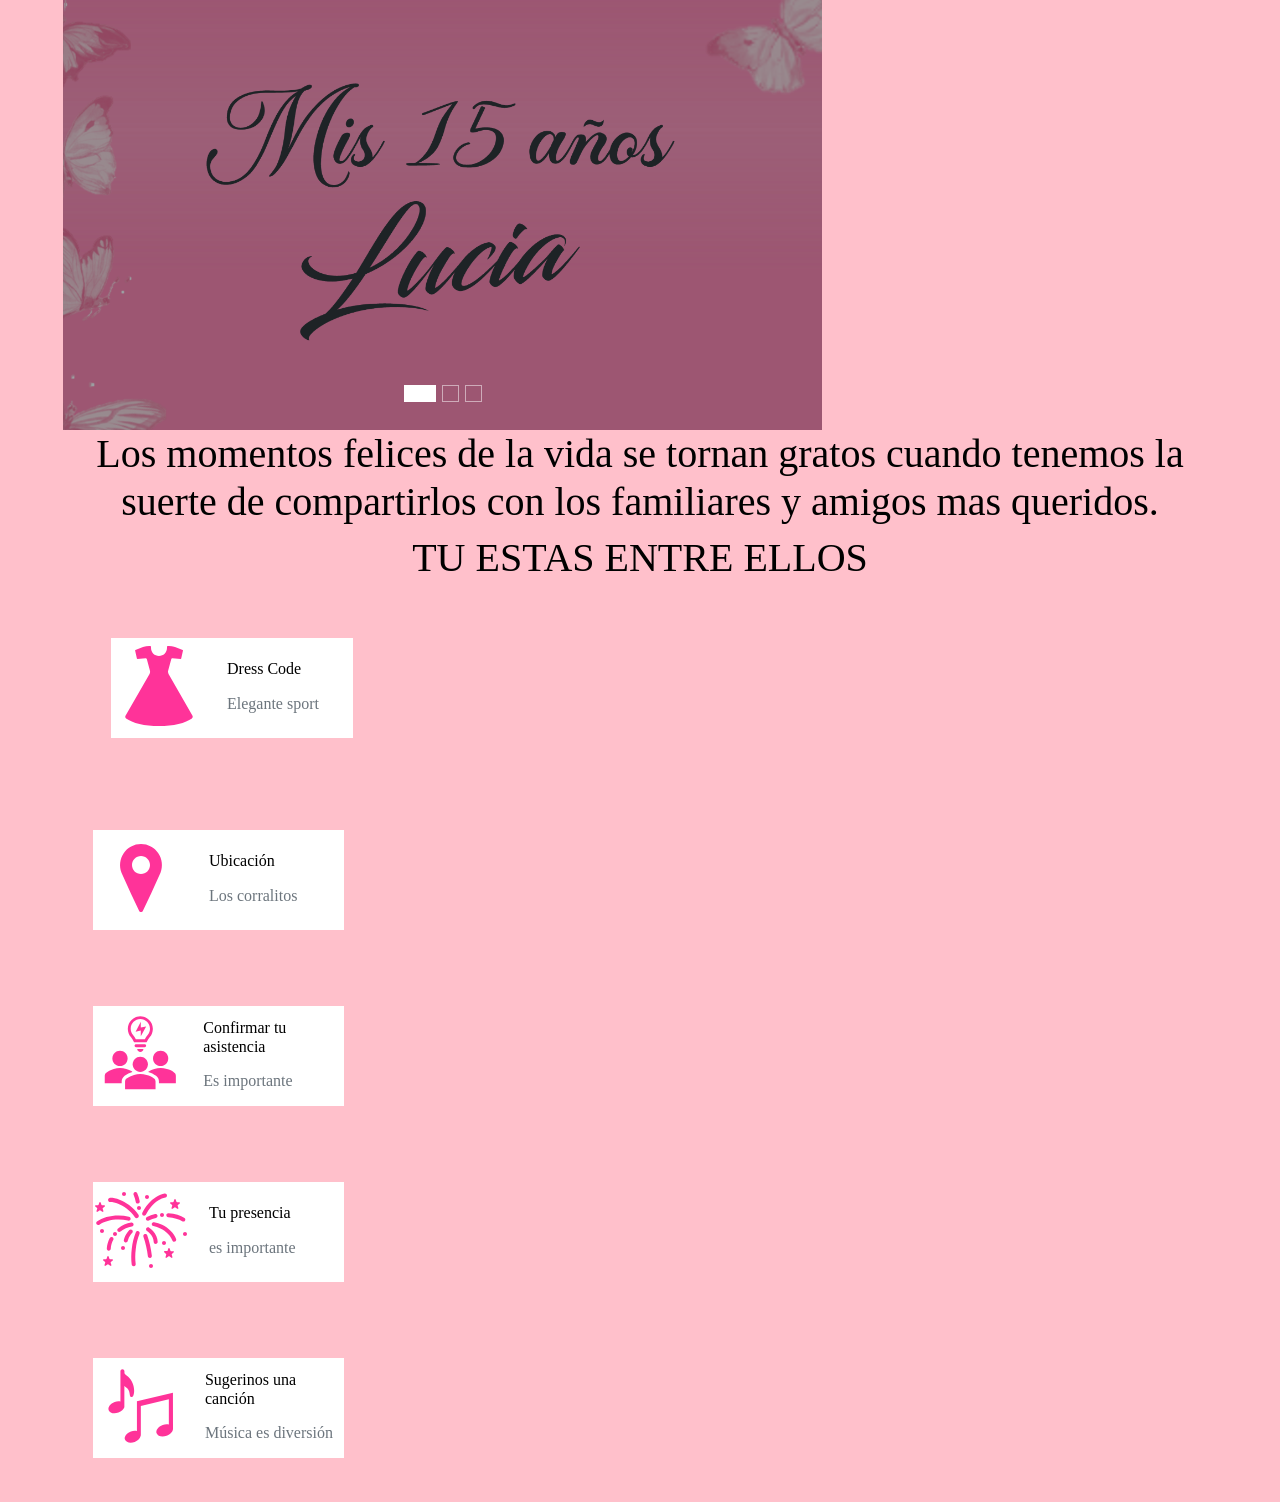
==== index.html @ b2b4eea0 "Add files via upload" ====
<!DOCTYPE html>
<html lang="es">

<head>
    <meta charset="utf-8">
    <title>MegaCaracteres-DiseñosWeb</title>
    <meta content="width=device-width, initial-scale=1.0" name="viewport">
    <meta content="Free HTML Templates" name="keywords">
    <meta content="Free HTML Templates" name="description">

    <!-- Favicon -->
    <link href="img/favicon.ico" rel="icon">

    <!-- Google Web Fonts -->
    <link rel="preconnect" href="https://fonts.gstatic.com">
    <link href="https://fonts.googleapis.com/css2?family=Roboto:wght@400;500;700&display=swap" rel="stylesheet">  

    <!-- Font Awesome -->
    <link href="https://cdnjs.cloudflare.com/ajax/libs/font-awesome/5.10.0/css/all.min.css" rel="stylesheet">

    <!-- Libraries Stylesheet -->
    <link href="lib/animate/animate.min.css" rel="stylesheet">
    <link href="lib/owlcarousel/assets/owl.carousel.min.css" rel="stylesheet">

    <!-- Customized Bootstrap Stylesheet -->
    <link href="css/style.css" rel="stylesheet">
</head>

<body>
    <!-- Carousel Start -->
    <div class="container-fluid mb-3">
        <div class="row px-xl-5">
            <div class="col-lg-8">
                <div id="header-carousel" class="carousel slide carousel-fade mb-30 mb-lg-0" data-ride="carousel">
                    <ol class="carousel-indicators">
                        <li data-target="#header-carousel" data-slide-to="0" class="active"></li>
                        <li data-target="#header-carousel" data-slide-to="1"></li>
                        <li data-target="#header-carousel" data-slide-to="2"></li>
                    </ol>
                    <div class="carousel-inner">
                        <div class="carousel-item position-relative active" style="height: 430px;">
                            <img class="position-absolute w-100 h-100" src="img/carrussel1.png" style="object-fit: cover;">
                            <div class="carousel-caption d-flex flex-column align-items-center justify-content-center">
                                <div class="p-3" style="max-width: 700px;">
                                </div>
                            </div>
                        </div>
                        <div class="carousel-item position-relative" style="height: 430px;">
                            <img class="position-absolute w-100 h-100" src="img/carrussel1.png" style="object-fit: cover;">
                            <div class="carousel-caption d-flex flex-column align-items-center justify-content-center">
                                <div class="p-3" style="max-width: 700px;">
                                    <h1 class="display-4 text-white mb-3 animate__animated animate__fadeInDown">19 | 04 | 2025</h1>
                                    <p class="mx-md-5 px-5 animate__animated animate__bounceIn"></p>
                                    <!--<a class="btn btn-outline-light py-2 px-4 mt-3 animate__animated animate__fadeInUp" href="#"></a>-->
                                </div>
                            </div>
                        </div>
                        <div class="carousel-item position-relative" style="height: 430px;">
                            <img class="position-absolute w-100 h-100" src="img/carrussel1.png" style="object-fit: cover;">
                            <div class="carousel-caption d-flex flex-column align-items-center justify-content-center">
                                <div class="p-3" style="max-width: 700px;">
                                    <h1 class="display-4 text-white mb-3 animate__animated animate__fadeInDown">21:30 hrs.</h1>
                                    <h1 class="display-4 text-white mb-3 animate__animated animate__fadeInDown">GASTÓN EVENTOS</h1>
                                    <p class="mx-md-5 px-5 animate__animated animate__bounceIn">Los Corralitos - Guaymallén</p>
                                    <!--<a class="btn btn-outline-light py-2 px-4 mt-3 animate__animated animate__fadeInUp" href="#"></a>-->
                                </div>
                            </div>
                        </div>
                    </div>
                </div>
            </div>
    <!-- Carousel End -->
    <div class="content">
        <h5>Los momentos felices de la vida se tornan gratos 
            cuando tenemos la suerte de compartirlos con los 
            familiares y amigos mas queridos. </h5>
            <h5> TU ESTAS ENTRE ELLOS</h5>
    </div>

    <!-- Categories Start -->
    <div class="container-fluid pt-5">
        <!--<h2 class="section-title position-relative text-uppercase mx-xl-5 mb-4"><span class="bg-secondary pr-3"></span></h2>-->
        <div class="row px-xl-5 pb-3">
            <div class="col-lg-3 col-md-4 col-sm-6 pb-1">
                <a class="text-decoration-none" href="detail.html">
                    <div class="cat-item d-flex align-items-center mb-4">
                        <div class="overflow-hidden" style="width: 100px; height: 100px;">
                             <img class="img-fluid" src="img/vestido.svg" alt="">
                        </div>
                        <div class="flex-fill pl-3">
                            <h6>Dress Code</h6>
                            <small class="text-body">Elegante sport</small>
                        </div>
                    </div>
                </a>
            </div>
    </div>  
    
    <div class="container-fluid pt-5">
            <div class="col-lg-3 col-md-4 col-sm-6 pb-1">
                <a class="text-decoration-none" href="https://maps.app.goo.gl/2K8orcSZkBLcHFeT6">
                    <div class="cat-item img-zoom d-flex align-items-center mb-4">
                        <div class="overflow-hidden" style="width: 100px; height: 100px;">
                            <img class="img-fluid" src="img/ubicacion.svg" alt="">
                        </div>
                        <div class="flex-fill pl-3">
                            <h6>Ubicación</h6>
                            <small class="text-body">Los corralitos</small>
                        </div>
                    </div>
                </a>
            </div>
    </div>
    <div class="container-fluid pt-5">
            <div class="col-lg-3 col-md-4 col-sm-6 pb-1">
                <a class="text-decoration-none" href="contact.html">
                    <div class="cat-item img-zoom d-flex align-items-center mb-4">
                        <div class="overflow-hidden" style="width: 100px; height: 100px;">
                            <img class="img-fluid" src="img/confirmar.svg" alt="">
                        </div>
                        <div class="flex-fill pl-3">
                            <h6>Confirmar tu asistencia</h6>
                            <small class="text-body">Es importante</small>
                        </div>
                    </div>
                </a>
            </div>
     </div>
    <div class="container-fluid pt-5">
            <div class="col-lg-3 col-md-4 col-sm-6 pb-1">
                <a class="text-decoration-none" href="checkout.html">
                    <div class="cat-item img-zoom d-flex align-items-center mb-4">
                        <div class="overflow-hidden" style="width: 100px; height: 100px;">
                            <img class="img-fluid" src="img/presencia.svg" alt="">
                        </div>
                        <div class="flex-fill pl-3">
                            <h6>Tu presencia</h6>
                            <small class="text-body">es importante</small>
                        </div>
                    </div>
                </a>
            </div>
    </div>
    <div class="container-fluid pt-5">
        <div class="col-lg-3 col-md-4 col-sm-6 pb-1">
            <a class="text-decoration-none" href="detalle.html">
                <div class="cat-item img-zoom d-flex align-items-center mb-4">
                    <div class="overflow-hidden" style="width: 100px; height: 100px;">
                        <img class="img-fluid" src="img/musica.svg" alt="">
                    </div>
                    <div class="flex-fill pl-3">
                        <h6>Sugerinos una canción</h6>
                        <small class="text-body">Música es diversión</small>
                    </div>
                </div>
            </a>
        </div>
</div>
    <!-- Categories End -->

    <!-- Back to Top -->



    <!-- JavaScript Libraries -->
    <script src="https://code.jquery.com/jquery-3.4.1.min.js"></script>
    <script src="https://stackpath.bootstrapcdn.com/bootstrap/4.4.1/js/bootstrap.bundle.min.js"></script>
    <script src="lib/easing/easing.min.js"></script>
    <script src="lib/owlcarousel/owl.carousel.min.js"></script>

    <!-- Contact Javascript File -->
    <script src="mail/jqBootstrapValidation.min.js"></script>
    <script src="mail/contact.js"></script>

    <!-- Template Javascript -->
    <script src="js/main.js"></script>
</body>

</html>
---- css/style.css ----
/******* Bootstrap Theming ********/
/*!
 * Bootstrap v4.5.3 (https://getbootstrap.com/)
 * Copyright 2011-2020 The Bootstrap Authors
 * Copyright 2011-2020 Twitter, Inc.
 * Licensed under MIT (https://github.com/twbs/bootstrap/blob/main/LICENSE)
 */
:root {
  --blue: #007bff;
  --indigo: #6610f2;
  --purple: #6f42c1;
  --pink: #e83e8c;
  --red: #dc3545;
  --orange: #fd7e14;
  --yellow: #ffc107;
  --green: #28a745;
  --teal: #20c997;
  --cyan: #17a2b8;
  --white: #fff;
  --gray: #6c757d;
  --gray-dark: #343a40;
  --primary: #FFD333;
  --secondary: #F5F5F5;
  --success: #28a745;
  --info: #17a2b8;
  --warning: #ffc107;
  --danger: #dc3545;
  --light: #FFFFFF;
  --dark: #3D464D;
  --breakpoint-xs: 0;
  --breakpoint-sm: 576px;
  --breakpoint-md: 768px;
  --breakpoint-lg: 992px;
  --breakpoint-xl: 1200px;
  --font-family-sans-serif: "Roboto", sans-serif;
  --font-family-monospace: SFMono-Regular, Menlo, Monaco, Consolas, "Liberation Mono", "Courier New", monospace;
}

*,
*::before,
*::after {
  box-sizing: border-box;
}

html {
  font-family: sans-serif;
  line-height: 1.15;
  -webkit-text-size-adjust: 100%;
  -webkit-tap-highlight-color: rgba(0, 0, 0, 0);
}

article, aside, figcaption, figure, footer, header, hgroup, main, nav, section {
  display: block;
}

.content h5{font-family:"Freestyle Script"; font-size:40px; color:black; text-align:center;}

body {
  margin: 0;
  font-family: "Lucida";
  font-size: 20px;
  font-weight: 400;
  line-height: 1.5;
  color: pink;
  text-align: left;
  background-color: pink;
}

[tabindex="-1"]:focus:not(:focus-visible) {
  outline: 0 !important;
}

hr {
  box-sizing: content-box;
  height: 0;
  overflow: visible;
}

h1, h2, h3, h4, h5, h6 {
  margin-top: 0;
  margin-bottom: 0.5rem;
}

p {
  margin-top: 0;
  margin-bottom: 1rem;
}

abbr[title],
abbr[data-original-title] {
  text-decoration: underline;
  text-decoration: underline dotted;
  cursor: help;
  border-bottom: 0;
  text-decoration-skip-ink: none;
}

address {
  margin-bottom: 1rem;
  font-style: normal;
  line-height: inherit;
}

ol,
ul,
dl {
  margin-top: 0;
  margin-bottom: 1rem;
}

ol ol,
ul ul,
ol ul,
ul ol {
  margin-bottom: 0;
}

dt {
  font-weight: 700;
}

dd {
  margin-bottom: .5rem;
  margin-left: 0;
}

blockquote {
  margin: 0 0 1rem;
}

b,
strong {
  font-weight: bolder;
}

small {
  font-size: 80%;
}

sub,
sup {
  position: relative;
  font-size: 75%;
  line-height: 0;
  vertical-align: baseline;
}

sub {
  bottom: -.25em;
}

sup {
  top: -.5em;
}

a {
  color: pink;
  text-decoration: none;
  background-color: plum;
}

a:hover {
  color: pink;
  text-decoration: underline;
}

a:not([href]):not([class]) {
  color: inherit;
  text-decoration: none;
}

a:not([href]):not([class]):hover {
  color: inherit;
  text-decoration: none;
}

pre,
code,
kbd,
samp {
  font-family: SFMono-Regular, Menlo, Monaco, Consolas, "Liberation Mono", "Courier New", monospace;
  font-size: 1em;
}

pre {
  margin-top: 0;
  margin-bottom: 1rem;
  overflow: auto;
  -ms-overflow-style: scrollbar;
}

figure {
  margin: 0 0 1rem;
}

img {
  vertical-align: middle;
  border-style: none;
}

svg {
  overflow: hidden;
  vertical-align: middle;
}

table {
  border-collapse: collapse;
}

caption {
  padding-top: 0.75rem;
  padding-bottom: 0.75rem;
  color: black;
  text-align: left;
  caption-side: bottom;
}

th {
  text-align: inherit;
  text-align: -webkit-match-parent;
}

label {
  display: inline-block;
  margin-bottom: 0.5rem;
}

button {
  border-radius: 0;
}

button:focus {
  outline: 1px dotted;
  outline: 5px auto -webkit-focus-ring-color;
}

input,
button,
select,
optgroup,
textarea {
  margin: 0;
  font-family: inherit;
  font-size: inherit;
  line-height: inherit;
}

button,
input {
  overflow: visible;
}

button,
select {
  text-transform: none;
}

[role="button"] {
  cursor: pointer;
}

select {
  word-wrap: normal;
}

button,
[type="button"],
[type="reset"],
[type="submit"] {
  -webkit-appearance: button;
}

button:not(:disabled),
[type="button"]:not(:disabled),
[type="reset"]:not(:disabled),
[type="submit"]:not(:disabled) {
  cursor: pointer;
}

button::-moz-focus-inner,
[type="button"]::-moz-focus-inner,
[type="reset"]::-moz-focus-inner,
[type="submit"]::-moz-focus-inner {
  padding: 0;
  border-style: none;
}

input[type="radio"],
input[type="checkbox"] {
  box-sizing: border-box;
  padding: 0;
}

textarea {
  overflow: auto;
  resize: vertical;
}

fieldset {
  min-width: 0;
  padding: 0;
  margin: 0;
  border: 0;
}

legend {
  display: block;
  width: 100%;
  max-width: 100%;
  padding: 0;
  margin-bottom: .5rem;
  font-size: 1.5rem;
  line-height: inherit;
  color: inherit;
  white-space: normal;
}

@media (max-width: 1200px) {
  legend {
    font-size: calc(1.275rem + 0.3vw) ;
  }
}

progress {
  vertical-align: baseline;
}

[type="number"]::-webkit-inner-spin-button,
[type="number"]::-webkit-outer-spin-button {
  height: auto;
}

[type="search"] {
  outline-offset: -2px;
  -webkit-appearance: none;
}

[type="search"]::-webkit-search-decoration {
  -webkit-appearance: none;
}

::-webkit-file-upload-button {
  font: inherit;
  -webkit-appearance: button;
}

output {
  display: inline-block;
}

summary {
  display: list-item;
  cursor: pointer;
}

template {
  display: none;
}

[hidden] {
  display: none !important;
}

h1, h2, h3, h4, h5, h6,
.h1, .h2, .h3, .h4, .h5, .h6 {
  margin-bottom: 0.5rem;
  font-weight: 500;
  line-height: 1.2;
  color: black;
}

h1, .h1 {
  font-size: 2.5rem;
}

@media (max-width: 1200px) {
  h1, .h1 {
    font-size: calc(1.375rem + 1.5vw) ;
  }
}

h2, .h2 {
  font-size: 2rem;
}

@media (max-width: 1200px) {
  h2, .h2 {
    font-size: calc(1.325rem + 0.9vw) ;
  }
}

h3, .h3 {
  font-size: 1.75rem;
}

@media (max-width: 1200px) {
  h3, .h3 {
    font-size: calc(1.3rem + 0.6vw) ;
  }
}

h4, .h4 {
  font-size: 1.5rem;
}

@media (max-width: 1200px) {
  h4, .h4 {
    font-size: calc(1.275rem + 0.3vw) ;
  }
}

h5, .h5 {
  font-size: 1.25rem;
}

h6, .h6 {
  font-size: 1rem;
}

.lead {
  font-size: 1.25rem;
  font-weight: 300;
}

.display-1 {
  font-size: 6rem;
  font-weight: 300;
  line-height: 1.2;
}

@media (max-width: 1200px) {
  .display-1 {
    font-size: calc(1.725rem + 5.7vw) ;
  }
}

.display-2 {
  font-size: 5.5rem;
  font-weight: 300;
  line-height: 1.2;
}

@media (max-width: 1200px) {
  .display-2 {
    font-size: calc(1.675rem + 5.1vw) ;
  }
}

.display-3 {
  font-size: 4.5rem;
  font-weight: 300;
  line-height: 1.2;
}

@media (max-width: 1200px) {
  .display-3 {
    font-size: calc(1.575rem + 3.9vw) ;
  }
}

.display-4 {
  font-size: 3.5rem;
  font-weight: 300;
  line-height: 1.2;
}

@media (max-width: 1200px) {
  .display-4 {
    font-size: calc(1.475rem + 2.7vw) ;
  }
}

hr {
  margin-top: 1rem;
  margin-bottom: 1rem;
  border: 0;
  border-top: 1px solid rgba(0, 0, 0, 0.1);
}

small,
.small {
  font-size: 80%;
  font-weight: 400;
}

mark,
.mark {
  padding: 0.2em;
  background-color: pink;
}

.list-unstyled {
  padding-left: 0;
  list-style: none;
}

.list-inline {
  padding-left: 0;
  list-style: none;
}

.list-inline-item {
  display: inline-block;
}

.list-inline-item:not(:last-child) {
  margin-right: 0.5rem;
}

.initialism {
  font-size: 90%;
  text-transform: uppercase;
}

.blockquote {
  margin-bottom: 1rem;
  font-size: 1.25rem;
}

.img-fluid {
  max-width: 100%;
  height: auto;
}

.img-thumbnail {
  padding: 0.25rem;
  background-color: pink;
  border: 1px solid #dee2e6;
  max-width: 100%;
  height: auto;
}

.figure {
  display: inline-block;
}

.figure-img {
  margin-bottom: 0.5rem;
  line-height: 1;
}

.figure-caption {
  font-size: 90%;
  color: #6c757d;
}

code {
  font-size: 87.5%;
  color: #e83e8c;
  word-wrap: break-word;
}

a > code {
  color: inherit;
}

kbd {
  padding: 0.2rem 0.4rem;
  font-size: 87.5%;
  color: #fff;
  background-color: #212529;
}

kbd kbd {
  padding: 0;
  font-size: 100%;
  font-weight: 700;
}

pre {
  display: block;
  font-size: 87.5%;
  color: #212529;
}

pre code {
  font-size: inherit;
  color: inherit;
  word-break: normal;
}

.pre-scrollable {
  max-height: 340px;
  overflow-y: scroll;
}

.container,
.container-fluid,
.container-sm,
.container-md,
.container-lg,
.container-xl {
  width: 100%;
  padding-right: 15px;
  padding-left: 15px;
  margin-right: auto;
  margin-left: auto;
}

@media (min-width: 576px) {
  .container, .container-sm {
    max-width: 540px;
  }
}

@media (min-width: 768px) {
  .container, .container-sm, .container-md {
    max-width: 720px;
  }
}

@media (min-width: 992px) {
  .container, .container-sm, .container-md, .container-lg {
    max-width: 960px;
  }
}

@media (min-width: 1200px) {
  .container, .container-sm, .container-md, .container-lg, .container-xl {
    max-width: 1140px;
  }
}

.row {
  display: flex;
  flex-wrap: wrap;
  margin-right: -15px;
  margin-left: -15px;
}

.no-gutters {
  margin-right: 0;
  margin-left: 0;
}

.no-gutters > .col,
.no-gutters > [class*="col-"] {
  padding-right: 0;
  padding-left: 0;
}

.col-1, .col-2, .col-3, .col-4, .col-5, .col-6, .col-7, .col-8, .col-9, .col-10, .col-11, .col-12, .col,
.col-auto, .col-sm-1, .col-sm-2, .col-sm-3, .col-sm-4, .col-sm-5, .col-sm-6, .col-sm-7, .col-sm-8, .col-sm-9, .col-sm-10, .col-sm-11, .col-sm-12, .col-sm,
.col-sm-auto, .col-md-1, .col-md-2, .col-md-3, .col-md-4, .col-md-5, .col-md-6, .col-md-7, .col-md-8, .col-md-9, .col-md-10, .col-md-11, .col-md-12, .col-md,
.col-md-auto, .col-lg-1, .col-lg-2, .col-lg-3, .col-lg-4, .col-lg-5, .col-lg-6, .col-lg-7, .col-lg-8, .col-lg-9, .col-lg-10, .col-lg-11, .col-lg-12, .col-lg,
.col-lg-auto, .col-xl-1, .col-xl-2, .col-xl-3, .col-xl-4, .col-xl-5, .col-xl-6, .col-xl-7, .col-xl-8, .col-xl-9, .col-xl-10, .col-xl-11, .col-xl-12, .col-xl,
.col-xl-auto {
  position: relative;
  width: 100%;
  padding-right: 15px;
  padding-left: 15px;
}

.col {
  flex-basis: 0;
  flex-grow: 1;
  max-width: 100%;
}

.row-cols-1 > * {
  flex: 0 0 100%;
  max-width: 100%;
}

.row-cols-2 > * {
  flex: 0 0 50%;
  max-width: 50%;
}

.row-cols-3 > * {
  flex: 0 0 33.33333%;
  max-width: 33.33333%;
}

.row-cols-4 > * {
  flex: 0 0 25%;
  max-width: 25%;
}

.row-cols-5 > * {
  flex: 0 0 20%;
  max-width: 20%;
}

.row-cols-6 > * {
  flex: 0 0 16.66667%;
  max-width: 16.66667%;
}

.col-auto {
  flex: 0 0 auto;
  width: auto;
  max-width: 100%;
}

.col-1 {
  flex: 0 0 8.33333%;
  max-width: 8.33333%;
}

.col-2 {
  flex: 0 0 16.66667%;
  max-width: 16.66667%;
}

.col-3 {
  flex: 0 0 25%;
  max-width: 25%;
}

.col-4 {
  flex: 0 0 33.33333%;
  max-width: 33.33333%;
}

.col-5 {
  flex: 0 0 41.66667%;
  max-width: 41.66667%;
}

.col-6 {
  flex: 0 0 50%;
  max-width: 50%;
}

.col-7 {
  flex: 0 0 58.33333%;
  max-width: 58.33333%;
}

.col-8 {
  flex: 0 0 66.66667%;
  max-width: 66.66667%;
}

.col-9 {
  flex: 0 0 75%;
  max-width: 75%;
}

.col-10 {
  flex: 0 0 83.33333%;
  max-width: 83.33333%;
}

.col-11 {
  flex: 0 0 91.66667%;
  max-width: 91.66667%;
}

.col-12 {
  flex: 0 0 100%;
  max-width: 100%;
}

.order-first {
  order: -1;
}

.order-last {
  order: 13;
}

.order-0 {
  order: 0;
}

.order-1 {
  order: 1;
}

.order-2 {
  order: 2;
}

.order-3 {
  order: 3;
}

.order-4 {
  order: 4;
}

.order-5 {
  order: 5;
}

.order-6 {
  order: 6;
}

.order-7 {
  order: 7;
}

.order-8 {
  order: 8;
}

.order-9 {
  order: 9;
}

.order-10 {
  order: 10;
}

.order-11 {
  order: 11;
}

.order-12 {
  order: 12;
}

.offset-1 {
  margin-left: 8.33333%;
}

.offset-2 {
  margin-left: 16.66667%;
}

.offset-3 {
  margin-left: 25%;
}

.offset-4 {
  margin-left: 33.33333%;
}

.offset-5 {
  margin-left: 41.66667%;
}

.offset-6 {
  margin-left: 50%;
}

.offset-7 {
  margin-left: 58.33333%;
}

.offset-8 {
  margin-left: 66.66667%;
}

.offset-9 {
  margin-left: 75%;
}

.offset-10 {
  margin-left: 83.33333%;
}

.offset-11 {
  margin-left: 91.66667%;
}

@media (min-width: 576px) {
  .col-sm {
    flex-basis: 0;
    flex-grow: 1;
    max-width: 100%;
  }
  .row-cols-sm-1 > * {
    flex: 0 0 100%;
    max-width: 100%;
  }
  .row-cols-sm-2 > * {
    flex: 0 0 50%;
    max-width: 50%;
  }
  .row-cols-sm-3 > * {
    flex: 0 0 33.33333%;
    max-width: 33.33333%;
  }
  .row-cols-sm-4 > * {
    flex: 0 0 25%;
    max-width: 25%;
  }
  .row-cols-sm-5 > * {
    flex: 0 0 20%;
    max-width: 20%;
  }
  .row-cols-sm-6 > * {
    flex: 0 0 16.66667%;
    max-width: 16.66667%;
  }
  .col-sm-auto {
    flex: 0 0 auto;
    width: auto;
    max-width: 100%;
  }
  .col-sm-1 {
    flex: 0 0 8.33333%;
    max-width: 8.33333%;
  }
  .col-sm-2 {
    flex: 0 0 16.66667%;
    max-width: 16.66667%;
  }
  .col-sm-3 {
    flex: 0 0 25%;
    max-width: 25%;
  }
  .col-sm-4 {
    flex: 0 0 33.33333%;
    max-width: 33.33333%;
  }
  .col-sm-5 {
    flex: 0 0 41.66667%;
    max-width: 41.66667%;
  }
  .col-sm-6 {
    flex: 0 0 50%;
    max-width: 50%;
  }
  .col-sm-7 {
    flex: 0 0 58.33333%;
    max-width: 58.33333%;
  }
  .col-sm-8 {
    flex: 0 0 66.66667%;
    max-width: 66.66667%;
  }
  .col-sm-9 {
    flex: 0 0 75%;
    max-width: 75%;
  }
  .col-sm-10 {
    flex: 0 0 83.33333%;
    max-width: 83.33333%;
  }
  .col-sm-11 {
    flex: 0 0 91.66667%;
    max-width: 91.66667%;
  }
  .col-sm-12 {
    flex: 0 0 100%;
    max-width: 100%;
  }
  .order-sm-first {
    order: -1;
  }
  .order-sm-last {
    order: 13;
  }
  .order-sm-0 {
    order: 0;
  }
  .order-sm-1 {
    order: 1;
  }
  .order-sm-2 {
    order: 2;
  }
  .order-sm-3 {
    order: 3;
  }
  .order-sm-4 {
    order: 4;
  }
  .order-sm-5 {
    order: 5;
  }
  .order-sm-6 {
    order: 6;
  }
  .order-sm-7 {
    order: 7;
  }
  .order-sm-8 {
    order: 8;
  }
  .order-sm-9 {
    order: 9;
  }
  .order-sm-10 {
    order: 10;
  }
  .order-sm-11 {
    order: 11;
  }
  .order-sm-12 {
    order: 12;
  }
  .offset-sm-0 {
    margin-left: 0;
  }
  .offset-sm-1 {
    margin-left: 8.33333%;
  }
  .offset-sm-2 {
    margin-left: 16.66667%;
  }
  .offset-sm-3 {
    margin-left: 25%;
  }
  .offset-sm-4 {
    margin-left: 33.33333%;
  }
  .offset-sm-5 {
    margin-left: 41.66667%;
  }
  .offset-sm-6 {
    margin-left: 50%;
  }
  .offset-sm-7 {
    margin-left: 58.33333%;
  }
  .offset-sm-8 {
    margin-left: 66.66667%;
  }
  .offset-sm-9 {
    margin-left: 75%;
  }
  .offset-sm-10 {
    margin-left: 83.33333%;
  }
  .offset-sm-11 {
    margin-left: 91.66667%;
  }
}

@media (min-width: 768px) {
  .col-md {
    flex-basis: 0;
    flex-grow: 1;
    max-width: 100%;
  }
  .row-cols-md-1 > * {
    flex: 0 0 100%;
    max-width: 100%;
  }
  .row-cols-md-2 > * {
    flex: 0 0 50%;
    max-width: 50%;
  }
  .row-cols-md-3 > * {
    flex: 0 0 33.33333%;
    max-width: 33.33333%;
  }
  .row-cols-md-4 > * {
    flex: 0 0 25%;
    max-width: 25%;
  }
  .row-cols-md-5 > * {
    flex: 0 0 20%;
    max-width: 20%;
  }
  .row-cols-md-6 > * {
    flex: 0 0 16.66667%;
    max-width: 16.66667%;
  }
  .col-md-auto {
    flex: 0 0 auto;
    width: auto;
    max-width: 100%;
  }
  .col-md-1 {
    flex: 0 0 8.33333%;
    max-width: 8.33333%;
  }
  .col-md-2 {
    flex: 0 0 16.66667%;
    max-width: 16.66667%;
  }
  .col-md-3 {
    flex: 0 0 25%;
    max-width: 25%;
  }
  .col-md-4 {
    flex: 0 0 33.33333%;
    max-width: 33.33333%;
  }
  .col-md-5 {
    flex: 0 0 41.66667%;
    max-width: 41.66667%;
  }
  .col-md-6 {
    flex: 0 0 50%;
    max-width: 50%;
  }
  .col-md-7 {
    flex: 0 0 58.33333%;
    max-width: 58.33333%;
  }
  .col-md-8 {
    flex: 0 0 66.66667%;
    max-width: 66.66667%;
  }
  .col-md-9 {
    flex: 0 0 75%;
    max-width: 75%;
  }
  .col-md-10 {
    flex: 0 0 83.33333%;
    max-width: 83.33333%;
  }
  .col-md-11 {
    flex: 0 0 91.66667%;
    max-width: 91.66667%;
  }
  .col-md-12 {
    flex: 0 0 100%;
    max-width: 100%;
  }
  .order-md-first {
    order: -1;
  }
  .order-md-last {
    order: 13;
  }
  .order-md-0 {
    order: 0;
  }
  .order-md-1 {
    order: 1;
  }
  .order-md-2 {
    order: 2;
  }
  .order-md-3 {
    order: 3;
  }
  .order-md-4 {
    order: 4;
  }
  .order-md-5 {
    order: 5;
  }
  .order-md-6 {
    order: 6;
  }
  .order-md-7 {
    order: 7;
  }
  .order-md-8 {
    order: 8;
  }
  .order-md-9 {
    order: 9;
  }
  .order-md-10 {
    order: 10;
  }
  .order-md-11 {
    order: 11;
  }
  .order-md-12 {
    order: 12;
  }
  .offset-md-0 {
    margin-left: 0;
  }
  .offset-md-1 {
    margin-left: 8.33333%;
  }
  .offset-md-2 {
    margin-left: 16.66667%;
  }
  .offset-md-3 {
    margin-left: 25%;
  }
  .offset-md-4 {
    margin-left: 33.33333%;
  }
  .offset-md-5 {
    margin-left: 41.66667%;
  }
  .offset-md-6 {
    margin-left: 50%;
  }
  .offset-md-7 {
    margin-left: 58.33333%;
  }
  .offset-md-8 {
    margin-left: 66.66667%;
  }
  .offset-md-9 {
    margin-left: 75%;
  }
  .offset-md-10 {
    margin-left: 83.33333%;
  }
  .offset-md-11 {
    margin-left: 91.66667%;
  }
}

@media (min-width: 992px) {
  .col-lg {
    flex-basis: 0;
    flex-grow: 1;
    max-width: 100%;
  }
  .row-cols-lg-1 > * {
    flex: 0 0 100%;
    max-width: 100%;
  }
  .row-cols-lg-2 > * {
    flex: 0 0 50%;
    max-width: 50%;
  }
  .row-cols-lg-3 > * {
    flex: 0 0 33.33333%;
    max-width: 33.33333%;
  }
  .row-cols-lg-4 > * {
    flex: 0 0 25%;
    max-width: 25%;
  }
  .row-cols-lg-5 > * {
    flex: 0 0 20%;
    max-width: 20%;
  }
  .row-cols-lg-6 > * {
    flex: 0 0 16.66667%;
    max-width: 16.66667%;
  }
  .col-lg-auto {
    flex: 0 0 auto;
    width: auto;
    max-width: 100%;
  }
  .col-lg-1 {
    flex: 0 0 8.33333%;
    max-width: 8.33333%;
  }
  .col-lg-2 {
    flex: 0 0 16.66667%;
    max-width: 16.66667%;
  }
  .col-lg-3 {
    flex: 0 0 25%;
    max-width: 25%;
  }
  .col-lg-4 {
    flex: 0 0 33.33333%;
    max-width: 33.33333%;
  }
  .col-lg-5 {
    flex: 0 0 41.66667%;
    max-width: 41.66667%;
  }
  .col-lg-6 {
    flex: 0 0 50%;
    max-width: 50%;
  }
  .col-lg-7 {
    flex: 0 0 58.33333%;
    max-width: 58.33333%;
  }
  .col-lg-8 {
    flex: 0 0 66.66667%;
    max-width: 66.66667%;
  }
  .col-lg-9 {
    flex: 0 0 75%;
    max-width: 75%;
  }
  .col-lg-10 {
    flex: 0 0 83.33333%;
    max-width: 83.33333%;
  }
  .col-lg-11 {
    flex: 0 0 91.66667%;
    max-width: 91.66667%;
  }
  .col-lg-12 {
    flex: 0 0 100%;
    max-width: 100%;
  }
  .order-lg-first {
    order: -1;
  }
  .order-lg-last {
    order: 13;
  }
  .order-lg-0 {
    order: 0;
  }
  .order-lg-1 {
    order: 1;
  }
  .order-lg-2 {
    order: 2;
  }
  .order-lg-3 {
    order: 3;
  }
  .order-lg-4 {
    order: 4;
  }
  .order-lg-5 {
    order: 5;
  }
  .order-lg-6 {
    order: 6;
  }
  .order-lg-7 {
    order: 7;
  }
  .order-lg-8 {
    order: 8;
  }
  .order-lg-9 {
    order: 9;
  }
  .order-lg-10 {
    order: 10;
  }
  .order-lg-11 {
    order: 11;
  }
  .order-lg-12 {
    order: 12;
  }
  .offset-lg-0 {
    margin-left: 0;
  }
  .offset-lg-1 {
    margin-left: 8.33333%;
  }
  .offset-lg-2 {
    margin-left: 16.66667%;
  }
  .offset-lg-3 {
    margin-left: 25%;
  }
  .offset-lg-4 {
    margin-left: 33.33333%;
  }
  .offset-lg-5 {
    margin-left: 41.66667%;
  }
  .offset-lg-6 {
    margin-left: 50%;
  }
  .offset-lg-7 {
    margin-left: 58.33333%;
  }
  .offset-lg-8 {
    margin-left: 66.66667%;
  }
  .offset-lg-9 {
    margin-left: 75%;
  }
  .offset-lg-10 {
    margin-left: 83.33333%;
  }
  .offset-lg-11 {
    margin-left: 91.66667%;
  }
}

@media (min-width: 1200px) {
  .col-xl {
    flex-basis: 0;
    flex-grow: 1;
    max-width: 100%;
  }
  .row-cols-xl-1 > * {
    flex: 0 0 100%;
    max-width: 100%;
  }
  .row-cols-xl-2 > * {
    flex: 0 0 50%;
    max-width: 50%;
  }
  .row-cols-xl-3 > * {
    flex: 0 0 33.33333%;
    max-width: 33.33333%;
  }
  .row-cols-xl-4 > * {
    flex: 0 0 25%;
    max-width: 25%;
  }
  .row-cols-xl-5 > * {
    flex: 0 0 20%;
    max-width: 20%;
  }
  .row-cols-xl-6 > * {
    flex: 0 0 16.66667%;
    max-width: 16.66667%;
  }
  .col-xl-auto {
    flex: 0 0 auto;
    width: auto;
    max-width: 100%;
  }
  .col-xl-1 {
    flex: 0 0 8.33333%;
    max-width: 8.33333%;
  }
  .col-xl-2 {
    flex: 0 0 16.66667%;
    max-width: 16.66667%;
  }
  .col-xl-3 {
    flex: 0 0 25%;
    max-width: 25%;
  }
  .col-xl-4 {
    flex: 0 0 33.33333%;
    max-width: 33.33333%;
  }
  .col-xl-5 {
    flex: 0 0 41.66667%;
    max-width: 41.66667%;
  }
  .col-xl-6 {
    flex: 0 0 50%;
    max-width: 50%;
  }
  .col-xl-7 {
    flex: 0 0 58.33333%;
    max-width: 58.33333%;
  }
  .col-xl-8 {
    flex: 0 0 66.66667%;
    max-width: 66.66667%;
  }
  .col-xl-9 {
    flex: 0 0 75%;
    max-width: 75%;
  }
  .col-xl-10 {
    flex: 0 0 83.33333%;
    max-width: 83.33333%;
  }
  .col-xl-11 {
    flex: 0 0 91.66667%;
    max-width: 91.66667%;
  }
  .col-xl-12 {
    flex: 0 0 100%;
    max-width: 100%;
  }
  .order-xl-first {
    order: -1;
  }
  .order-xl-last {
    order: 13;
  }
  .order-xl-0 {
    order: 0;
  }
  .order-xl-1 {
    order: 1;
  }
  .order-xl-2 {
    order: 2;
  }
  .order-xl-3 {
    order: 3;
  }
  .order-xl-4 {
    order: 4;
  }
  .order-xl-5 {
    order: 5;
  }
  .order-xl-6 {
    order: 6;
  }
  .order-xl-7 {
    order: 7;
  }
  .order-xl-8 {
    order: 8;
  }
  .order-xl-9 {
    order: 9;
  }
  .order-xl-10 {
    order: 10;
  }
  .order-xl-11 {
    order: 11;
  }
  .order-xl-12 {
    order: 12;
  }
  .offset-xl-0 {
    margin-left: 0;
  }
  .offset-xl-1 {
    margin-left: 8.33333%;
  }
  .offset-xl-2 {
    margin-left: 16.66667%;
  }
  .offset-xl-3 {
    margin-left: 25%;
  }
  .offset-xl-4 {
    margin-left: 33.33333%;
  }
  .offset-xl-5 {
    margin-left: 41.66667%;
  }
  .offset-xl-6 {
    margin-left: 50%;
  }
  .offset-xl-7 {
    margin-left: 58.33333%;
  }
  .offset-xl-8 {
    margin-left: 66.66667%;
  }
  .offset-xl-9 {
    margin-left: 75%;
  }
  .offset-xl-10 {
    margin-left: 83.33333%;
  }
  .offset-xl-11 {
    margin-left: 91.66667%;
  }
}

.table {
  width: 100%;
  margin-bottom: 1rem;
  color: #6C757D;
}

.table th,
.table td {
  padding: 0.75rem;
  vertical-align: top;
  border-top: 1px solid #dee2e6;
}

.table thead th {
  vertical-align: bottom;
  border-bottom: 2px solid #dee2e6;
}

.table tbody + tbody {
  border-top: 2px solid #dee2e6;
}

.table-sm th,
.table-sm td {
  padding: 0.3rem;
}

.table-bordered {
  border: 1px solid #dee2e6;
}

.table-bordered th,
.table-bordered td {
  border: 1px solid #dee2e6;
}

.table-bordered thead th,
.table-bordered thead td {
  border-bottom-width: 2px;
}

.table-borderless th,
.table-borderless td,
.table-borderless thead th,
.table-borderless tbody + tbody {
  border: 0;
}

.table-striped tbody tr:nth-of-type(odd) {
  background-color: rgba(0, 0, 0, 0.05);
}

.table-hover tbody tr:hover {
  color: #6C757D;
  background-color: rgba(0, 0, 0, 0.075);
}

.table-primary,
.table-primary > th,
.table-primary > td {
  background-color: #fff3c6;
}

.table-primary th,
.table-primary td,
.table-primary thead th,
.table-primary tbody + tbody {
  border-color: #ffe895;
}

.table-hover .table-primary:hover {
  background-color: #ffeead;
}

.table-hover .table-primary:hover > td,
.table-hover .table-primary:hover > th {
  background-color: #ffeead;
}

.table-secondary,
.table-secondary > th,
.table-secondary > td {
  background-color: #fcfcfc;
}

.table-secondary th,
.table-secondary td,
.table-secondary thead th,
.table-secondary tbody + tbody {
  border-color: #fafafa;
}

.table-hover .table-secondary:hover {
  background-color: #efefef;
}

.table-hover .table-secondary:hover > td,
.table-hover .table-secondary:hover > th {
  background-color: #efefef;
}

.table-success,
.table-success > th,
.table-success > td {
  background-color: #c3e6cb;
}

.table-success th,
.table-success td,
.table-success thead th,
.table-success tbody + tbody {
  border-color: #8fd19e;
}

.table-hover .table-success:hover {
  background-color: #b1dfbb;
}

.table-hover .table-success:hover > td,
.table-hover .table-success:hover > th {
  background-color: #b1dfbb;
}

.table-info,
.table-info > th,
.table-info > td {
  background-color: #bee5eb;
}

.table-info th,
.table-info td,
.table-info thead th,
.table-info tbody + tbody {
  border-color: #86cfda;
}

.table-hover .table-info:hover {
  background-color: #abdde5;
}

.table-hover .table-info:hover > td,
.table-hover .table-info:hover > th {
  background-color: #abdde5;
}

.table-warning,
.table-warning > th,
.table-warning > td {
  background-color: #ffeeba;
}

.table-warning th,
.table-warning td,
.table-warning thead th,
.table-warning tbody + tbody {
  border-color: #ffdf7e;
}

.table-hover .table-warning:hover {
  background-color: #ffe8a1;
}

.table-hover .table-warning:hover > td,
.table-hover .table-warning:hover > th {
  background-color: #ffe8a1;
}

.table-danger,
.table-danger > th,
.table-danger > td {
  background-color: #f5c6cb;
}

.table-danger th,
.table-danger td,
.table-danger thead th,
.table-danger tbody + tbody {
  border-color: #ed969e;
}

.table-hover .table-danger:hover {
  background-color: #f1b0b7;
}

.table-hover .table-danger:hover > td,
.table-hover .table-danger:hover > th {
  background-color: #f1b0b7;
}

.table-light,
.table-light > th,
.table-light > td {
  background-color: white;
}

.table-light th,
.table-light td,
.table-light thead th,
.table-light tbody + tbody {
  border-color: white;
}

.table-hover .table-light:hover {
  background-color: #f2f2f2;
}

.table-hover .table-light:hover > td,
.table-hover .table-light:hover > th {
  background-color: #f2f2f2;
}

.table-dark,
.table-dark > th,
.table-dark > td {
  background-color: #c9cbcd;
}

.table-dark th,
.table-dark td,
.table-dark thead th,
.table-dark tbody + tbody {
  border-color: #9a9fa2;
}

.table-hover .table-dark:hover {
  background-color: #bcbec1;
}

.table-hover .table-dark:hover > td,
.table-hover .table-dark:hover > th {
  background-color: #bcbec1;
}

.table-active,
.table-active > th,
.table-active > td {
  background-color: rgba(0, 0, 0, 0.075);
}

.table-hover .table-active:hover {
  background-color: rgba(0, 0, 0, 0.075);
}

.table-hover .table-active:hover > td,
.table-hover .table-active:hover > th {
  background-color: rgba(0, 0, 0, 0.075);
}

.table .thead-dark th {
  color: #fff;
  background-color: #343a40;
  border-color: #454d55;
}

.table .thead-light th {
  color: #495057;
  background-color: #e9ecef;
  border-color: #dee2e6;
}

.table-dark {
  color: #fff;
  background-color: #343a40;
}

.table-dark th,
.table-dark td,
.table-dark thead th {
  border-color: #454d55;
}

.table-dark.table-bordered {
  border: 0;
}

.table-dark.table-striped tbody tr:nth-of-type(odd) {
  background-color: rgba(255, 255, 255, 0.05);
}

.table-dark.table-hover tbody tr:hover {
  color: #fff;
  background-color: rgba(255, 255, 255, 0.075);
}

@media (max-width: 575.98px) {
  .table-responsive-sm {
    display: block;
    width: 100%;
    overflow-x: auto;
    -webkit-overflow-scrolling: touch;
  }
  .table-responsive-sm > .table-bordered {
    border: 0;
  }
}

@media (max-width: 767.98px) {
  .table-responsive-md {
    display: block;
    width: 100%;
    overflow-x: auto;
    -webkit-overflow-scrolling: touch;
  }
  .table-responsive-md > .table-bordered {
    border: 0;
  }
}

@media (max-width: 991.98px) {
  .table-responsive-lg {
    display: block;
    width: 100%;
    overflow-x: auto;
    -webkit-overflow-scrolling: touch;
  }
  .table-responsive-lg > .table-bordered {
    border: 0;
  }
}

@media (max-width: 1199.98px) {
  .table-responsive-xl {
    display: block;
    width: 100%;
    overflow-x: auto;
    -webkit-overflow-scrolling: touch;
  }
  .table-responsive-xl > .table-bordered {
    border: 0;
  }
}

.table-responsive {
  display: block;
  width: 100%;
  overflow-x: auto;
  -webkit-overflow-scrolling: touch;
}

.table-responsive > .table-bordered {
  border: 0;
}

.form-control {
  display: block;
  width: 100%;
  height: calc(1.5em + 0.75rem + 2px);
  padding: 0.375rem 0.75rem;
  font-size: 1rem;
  font-weight: 400;
  line-height: 1.5;
  color: #495057;
  background-color: #fff;
  background-clip: padding-box;
  border: 1px solid #ced4da;
  border-radius: 0;
  transition: border-color 0.15s ease-in-out, box-shadow 0.15s ease-in-out;
}

@media (prefers-reduced-motion: reduce) {
  .form-control {
    transition: none;
  }
}

.form-control::-ms-expand {
  background-color: transparent;
  border: 0;
}

.form-control:-moz-focusring {
  color: transparent;
  text-shadow: 0 0 0 #495057;
}

.form-control:focus {
  color: #495057;
  background-color: #fff;
  border-color: #ffefb3;
  outline: 0;
  box-shadow: none;
}

.form-control::placeholder {
  color: #999999;
  opacity: 1;
}

.form-control:disabled, .form-control[readonly] {
  background-color: #e9ecef;
  opacity: 1;
}

input[type="date"].form-control,
input[type="time"].form-control,
input[type="datetime-local"].form-control,
input[type="month"].form-control {
  appearance: none;
}

select.form-control:focus::-ms-value {
  color: #495057;
  background-color: #fff;
}

.form-control-file,
.form-control-range {
  display: block;
  width: 100%;
}

.col-form-label {
  padding-top: calc(0.375rem + 1px);
  padding-bottom: calc(0.375rem + 1px);
  margin-bottom: 0;
  font-size: inherit;
  line-height: 1.5;
}

.col-form-label-lg {
  padding-top: calc(0.5rem + 1px);
  padding-bottom: calc(0.5rem + 1px);
  font-size: 1.25rem;
  line-height: 1.5;
}

.col-form-label-sm {
  padding-top: calc(0.25rem + 1px);
  padding-bottom: calc(0.25rem + 1px);
  font-size: 0.875rem;
  line-height: 1.5;
}

.form-control-plaintext {
  display: block;
  width: 100%;
  padding: 0.375rem 0;
  margin-bottom: 0;
  font-size: 1rem;
  line-height: 1.5;
  color: #6C757D;
  background-color: transparent;
  border: solid transparent;
  border-width: 1px 0;
}

.form-control-plaintext.form-control-sm, .form-control-plaintext.form-control-lg {
  padding-right: 0;
  padding-left: 0;
}

.form-control-sm {
  height: calc(1.5em + 0.5rem + 2px);
  padding: 0.25rem 0.5rem;
  font-size: 0.875rem;
  line-height: 1.5;
}

.form-control-lg {
  height: calc(1.5em + 1rem + 2px);
  padding: 0.5rem 1rem;
  font-size: 1.25rem;
  line-height: 1.5;
}

select.form-control[size], select.form-control[multiple] {
  height: auto;
}

textarea.form-control {
  height: auto;
}

.form-group {
  margin-bottom: 1rem;
}

.form-text {
  display: block;
  margin-top: 0.25rem;
}

.form-row {
  display: flex;
  flex-wrap: wrap;
  margin-right: -5px;
  margin-left: -5px;
}

.form-row > .col,
.form-row > [class*="col-"] {
  padding-right: 5px;
  padding-left: 5px;
}

.form-check {
  position: relative;
  display: block;
  padding-left: 1.25rem;
}

.form-check-input {
  position: absolute;
  margin-top: 0.3rem;
  margin-left: -1.25rem;
}

.form-check-input[disabled] ~ .form-check-label,
.form-check-input:disabled ~ .form-check-label {
  color: #6c757d;
}

.form-check-label {
  margin-bottom: 0;
}

.form-check-inline {
  display: inline-flex;
  align-items: center;
  padding-left: 0;
  margin-right: 0.75rem;
}

.form-check-inline .form-check-input {
  position: static;
  margin-top: 0;
  margin-right: 0.3125rem;
  margin-left: 0;
}

.valid-feedback {
  display: none;
  width: 100%;
  margin-top: 0.25rem;
  font-size: 80%;
  color: #28a745;
}

.valid-tooltip {
  position: absolute;
  top: 100%;
  left: 0;
  z-index: 5;
  display: none;
  max-width: 100%;
  padding: 0.25rem 0.5rem;
  margin-top: .1rem;
  font-size: 0.875rem;
  line-height: 1.5;
  color: #fff;
  background-color: rgba(40, 167, 69, 0.9);
}

.was-validated :valid ~ .valid-feedback,
.was-validated :valid ~ .valid-tooltip,
.is-valid ~ .valid-feedback,
.is-valid ~ .valid-tooltip {
  display: block;
}

.was-validated .form-control:valid, .form-control.is-valid {
  border-color: #28a745;
  padding-right: calc(1.5em + 0.75rem);
  background-image: url("data:image/svg+xml,%3csvg xmlns='http://www.w3.org/2000/svg' width='8' height='8' viewBox='0 0 8 8'%3e%3cpath fill='%2328a745' d='M2.3 6.73L.6 4.53c-.4-1.04.46-1.4 1.1-.8l1.1 1.4 3.4-3.8c.6-.63 1.6-.27 1.2.7l-4 4.6c-.43.5-.8.4-1.1.1z'/%3e%3c/svg%3e");
  background-repeat: no-repeat;
  background-position: right calc(0.375em + 0.1875rem) center;
  background-size: calc(0.75em + 0.375rem) calc(0.75em + 0.375rem);
}

.was-validated .form-control:valid:focus, .form-control.is-valid:focus {
  border-color: #28a745;
  box-shadow: 0 0 0 0.2rem rgba(40, 167, 69, 0.25);
}

.was-validated textarea.form-control:valid, textarea.form-control.is-valid {
  padding-right: calc(1.5em + 0.75rem);
  background-position: top calc(0.375em + 0.1875rem) right calc(0.375em + 0.1875rem);
}

.was-validated .custom-select:valid, .custom-select.is-valid {
  border-color: #28a745;
  padding-right: calc(0.75em + 2.3125rem);
  background: url("data:image/svg+xml,%3csvg xmlns='http://www.w3.org/2000/svg' width='4' height='5' viewBox='0 0 4 5'%3e%3cpath fill='%23343a40' d='M2 0L0 2h4zm0 5L0 3h4z'/%3e%3c/svg%3e") no-repeat right 0.75rem center/8px 10px, url("data:image/svg+xml,%3csvg xmlns='http://www.w3.org/2000/svg' width='8' height='8' viewBox='0 0 8 8'%3e%3cpath fill='%2328a745' d='M2.3 6.73L.6 4.53c-.4-1.04.46-1.4 1.1-.8l1.1 1.4 3.4-3.8c.6-.63 1.6-.27 1.2.7l-4 4.6c-.43.5-.8.4-1.1.1z'/%3e%3c/svg%3e") #fff no-repeat center right 1.75rem/calc(0.75em + 0.375rem) calc(0.75em + 0.375rem);
}

.was-validated .custom-select:valid:focus, .custom-select.is-valid:focus {
  border-color: #28a745;
  box-shadow: 0 0 0 0.2rem rgba(40, 167, 69, 0.25);
}

.was-validated .form-check-input:valid ~ .form-check-label, .form-check-input.is-valid ~ .form-check-label {
  color: #28a745;
}

.was-validated .form-check-input:valid ~ .valid-feedback,
.was-validated .form-check-input:valid ~ .valid-tooltip, .form-check-input.is-valid ~ .valid-feedback,
.form-check-input.is-valid ~ .valid-tooltip {
  display: block;
}

.was-validated .custom-control-input:valid ~ .custom-control-label, .custom-control-input.is-valid ~ .custom-control-label {
  color: #28a745;
}

.was-validated .custom-control-input:valid ~ .custom-control-label::before, .custom-control-input.is-valid ~ .custom-control-label::before {
  border-color: #28a745;
}

.was-validated .custom-control-input:valid:checked ~ .custom-control-label::before, .custom-control-input.is-valid:checked ~ .custom-control-label::before {
  border-color: #34ce57;
  background-color: #34ce57;
}

.was-validated .custom-control-input:valid:focus ~ .custom-control-label::before, .custom-control-input.is-valid:focus ~ .custom-control-label::before {
  box-shadow: 0 0 0 0.2rem rgba(40, 167, 69, 0.25);
}

.was-validated .custom-control-input:valid:focus:not(:checked) ~ .custom-control-label::before, .custom-control-input.is-valid:focus:not(:checked) ~ .custom-control-label::before {
  border-color: #28a745;
}

.was-validated .custom-file-input:valid ~ .custom-file-label, .custom-file-input.is-valid ~ .custom-file-label {
  border-color: #28a745;
}

.was-validated .custom-file-input:valid:focus ~ .custom-file-label, .custom-file-input.is-valid:focus ~ .custom-file-label {
  border-color: #28a745;
  box-shadow: 0 0 0 0.2rem rgba(40, 167, 69, 0.25);
}

.invalid-feedback {
  display: none;
  width: 100%;
  margin-top: 0.25rem;
  font-size: 80%;
  color: #dc3545;
}

.invalid-tooltip {
  position: absolute;
  top: 100%;
  left: 0;
  z-index: 5;
  display: none;
  max-width: 100%;
  padding: 0.25rem 0.5rem;
  margin-top: .1rem;
  font-size: 0.875rem;
  line-height: 1.5;
  color: #fff;
  background-color: rgba(220, 53, 69, 0.9);
}

.was-validated :invalid ~ .invalid-feedback,
.was-validated :invalid ~ .invalid-tooltip,
.is-invalid ~ .invalid-feedback,
.is-invalid ~ .invalid-tooltip {
  display: block;
}

.was-validated .form-control:invalid, .form-control.is-invalid {
  border-color: #dc3545;
  padding-right: calc(1.5em + 0.75rem);
  background-image: url("data:image/svg+xml,%3csvg xmlns='http://www.w3.org/2000/svg' width='12' height='12' fill='none' stroke='%23dc3545' viewBox='0 0 12 12'%3e%3ccircle cx='6' cy='6' r='4.5'/%3e%3cpath stroke-linejoin='round' d='M5.8 3.6h.4L6 6.5z'/%3e%3ccircle cx='6' cy='8.2' r='.6' fill='%23dc3545' stroke='none'/%3e%3c/svg%3e");
  background-repeat: no-repeat;
  background-position: right calc(0.375em + 0.1875rem) center;
  background-size: calc(0.75em + 0.375rem) calc(0.75em + 0.375rem);
}

.was-validated .form-control:invalid:focus, .form-control.is-invalid:focus {
  border-color: #dc3545;
  box-shadow: 0 0 0 0.2rem rgba(220, 53, 69, 0.25);
}

.was-validated textarea.form-control:invalid, textarea.form-control.is-invalid {
  padding-right: calc(1.5em + 0.75rem);
  background-position: top calc(0.375em + 0.1875rem) right calc(0.375em + 0.1875rem);
}

.was-validated .custom-select:invalid, .custom-select.is-invalid {
  border-color: #dc3545;
  padding-right: calc(0.75em + 2.3125rem);
  background: url("data:image/svg+xml,%3csvg xmlns='http://www.w3.org/2000/svg' width='4' height='5' viewBox='0 0 4 5'%3e%3cpath fill='%23343a40' d='M2 0L0 2h4zm0 5L0 3h4z'/%3e%3c/svg%3e") no-repeat right 0.75rem center/8px 10px, url("data:image/svg+xml,%3csvg xmlns='http://www.w3.org/2000/svg' width='12' height='12' fill='none' stroke='%23dc3545' viewBox='0 0 12 12'%3e%3ccircle cx='6' cy='6' r='4.5'/%3e%3cpath stroke-linejoin='round' d='M5.8 3.6h.4L6 6.5z'/%3e%3ccircle cx='6' cy='8.2' r='.6' fill='%23dc3545' stroke='none'/%3e%3c/svg%3e") #fff no-repeat center right 1.75rem/calc(0.75em + 0.375rem) calc(0.75em + 0.375rem);
}

.was-validated .custom-select:invalid:focus, .custom-select.is-invalid:focus {
  border-color: #dc3545;
  box-shadow: 0 0 0 0.2rem rgba(220, 53, 69, 0.25);
}

.was-validated .form-check-input:invalid ~ .form-check-label, .form-check-input.is-invalid ~ .form-check-label {
  color: #dc3545;
}

.was-validated .form-check-input:invalid ~ .invalid-feedback,
.was-validated .form-check-input:invalid ~ .invalid-tooltip, .form-check-input.is-invalid ~ .invalid-feedback,
.form-check-input.is-invalid ~ .invalid-tooltip {
  display: block;
}

.was-validated .custom-control-input:invalid ~ .custom-control-label, .custom-control-input.is-invalid ~ .custom-control-label {
  color: #dc3545;
}

.was-validated .custom-control-input:invalid ~ .custom-control-label::before, .custom-control-input.is-invalid ~ .custom-control-label::before {
  border-color: #dc3545;
}

.was-validated .custom-control-input:invalid:checked ~ .custom-control-label::before, .custom-control-input.is-invalid:checked ~ .custom-control-label::before {
  border-color: #e4606d;
  background-color: #e4606d;
}

.was-validated .custom-control-input:invalid:focus ~ .custom-control-label::before, .custom-control-input.is-invalid:focus ~ .custom-control-label::before {
  box-shadow: 0 0 0 0.2rem rgba(220, 53, 69, 0.25);
}

.was-validated .custom-control-input:invalid:focus:not(:checked) ~ .custom-control-label::before, .custom-control-input.is-invalid:focus:not(:checked) ~ .custom-control-label::before {
  border-color: #dc3545;
}

.was-validated .custom-file-input:invalid ~ .custom-file-label, .custom-file-input.is-invalid ~ .custom-file-label {
  border-color: #dc3545;
}

.was-validated .custom-file-input:invalid:focus ~ .custom-file-label, .custom-file-input.is-invalid:focus ~ .custom-file-label {
  border-color: #dc3545;
  box-shadow: 0 0 0 0.2rem rgba(220, 53, 69, 0.25);
}

.form-inline {
  display: flex;
  flex-flow: row wrap;
  align-items: center;
}

.form-inline .form-check {
  width: 100%;
}

@media (min-width: 576px) {
  .form-inline label {
    display: flex;
    align-items: center;
    justify-content: center;
    margin-bottom: 0;
  }
  .form-inline .form-group {
    display: flex;
    flex: 0 0 auto;
    flex-flow: row wrap;
    align-items: center;
    margin-bottom: 0;
  }
  .form-inline .form-control {
    display: inline-block;
    width: auto;
    vertical-align: middle;
  }
  .form-inline .form-control-plaintext {
    display: inline-block;
  }
  .form-inline .input-group,
  .form-inline .custom-select {
    width: auto;
  }
  .form-inline .form-check {
    display: flex;
    align-items: center;
    justify-content: center;
    width: auto;
    padding-left: 0;
  }
  .form-inline .form-check-input {
    position: relative;
    flex-shrink: 0;
    margin-top: 0;
    margin-right: 0.25rem;
    margin-left: 0;
  }
  .form-inline .custom-control {
    align-items: center;
    justify-content: center;
  }
  .form-inline .custom-control-label {
    margin-bottom: 0;
  }
}

.btn {
  display: inline-block;
  font-weight: 400;
  color: #6C757D;
  text-align: center;
  vertical-align: middle;
  user-select: none;
  background-color: transparent;
  border: 1px solid transparent;
  padding: 0.375rem 0.75rem;
  font-size: 1rem;
  line-height: 1.5;
  border-radius: 0;
  transition: color 0.15s ease-in-out, background-color 0.15s ease-in-out, border-color 0.15s ease-in-out, box-shadow 0.15s ease-in-out;
}

@media (prefers-reduced-motion: reduce) {
  .btn {
    transition: none;
  }
}

.btn:hover {
  color: #6C757D;
  text-decoration: none;
}

.btn:focus, .btn.focus {
  outline: 0;
  box-shadow: none;
}

.btn.disabled, .btn:disabled {
  opacity: 0.65;
}

.btn:not(:disabled):not(.disabled) {
  cursor: pointer;
}

a.btn.disabled,
fieldset:disabled a.btn {
  pointer-events: none;
}

.btn-primary {
  color: #212529;
  background-color: #FFD333;
  border-color: #FFD333;
}

.btn-primary:hover {
  color: #212529;
  background-color: #ffcb0d;
  border-color: #ffc800;
}

.btn-primary:focus, .btn-primary.focus {
  color: #212529;
  background-color: #ffcb0d;
  border-color: #ffc800;
  box-shadow: 0 0 0 0.2rem rgba(222, 185, 50, 0.5);
}

.btn-primary.disabled, .btn-primary:disabled {
  color: #212529;
  background-color: #FFD333;
  border-color: #FFD333;
}

.btn-primary:not(:disabled):not(.disabled):active, .btn-primary:not(:disabled):not(.disabled).active,
.show > .btn-primary.dropdown-toggle {
  color: #212529;
  background-color: #ffc800;
  border-color: #f2be00;
}

.btn-primary:not(:disabled):not(.disabled):active:focus, .btn-primary:not(:disabled):not(.disabled).active:focus,
.show > .btn-primary.dropdown-toggle:focus {
  box-shadow: 0 0 0 0.2rem rgba(222, 185, 50, 0.5);
}

.btn-secondary {
  color: #212529;
  background-color: #F5F5F5;
  border-color: #F5F5F5;
}

.btn-secondary:hover {
  color: #212529;
  background-color: #e2e2e2;
  border-color: gainsboro;
}

.btn-secondary:focus, .btn-secondary.focus {
  color: #212529;
  background-color: #e2e2e2;
  border-color: gainsboro;
  box-shadow: 0 0 0 0.2rem rgba(213, 214, 214, 0.5);
}

.btn-secondary.disabled, .btn-secondary:disabled {
  color: #212529;
  background-color: #F5F5F5;
  border-color: #F5F5F5;
}

.btn-secondary:not(:disabled):not(.disabled):active, .btn-secondary:not(:disabled):not(.disabled).active,
.show > .btn-secondary.dropdown-toggle {
  color: #212529;
  background-color: gainsboro;
  border-color: #d5d5d5;
}

.btn-secondary:not(:disabled):not(.disabled):active:focus, .btn-secondary:not(:disabled):not(.disabled).active:focus,
.show > .btn-secondary.dropdown-toggle:focus {
  box-shadow: 0 0 0 0.2rem rgba(213, 214, 214, 0.5);
}

.btn-success {
  color: #fff;
  background-color: #28a745;
  border-color: #28a745;
}

.btn-success:hover {
  color: #fff;
  background-color: #218838;
  border-color: #1e7e34;
}

.btn-success:focus, .btn-success.focus {
  color: #fff;
  background-color: #218838;
  border-color: #1e7e34;
  box-shadow: 0 0 0 0.2rem rgba(72, 180, 97, 0.5);
}

.btn-success.disabled, .btn-success:disabled {
  color: #fff;
  background-color: #28a745;
  border-color: #28a745;
}

.btn-success:not(:disabled):not(.disabled):active, .btn-success:not(:disabled):not(.disabled).active,
.show > .btn-success.dropdown-toggle {
  color: #fff;
  background-color: #1e7e34;
  border-color: #1c7430;
}

.btn-success:not(:disabled):not(.disabled):active:focus, .btn-success:not(:disabled):not(.disabled).active:focus,
.show > .btn-success.dropdown-toggle:focus {
  box-shadow: 0 0 0 0.2rem rgba(72, 180, 97, 0.5);
}

.btn-info {
  color: #fff;
  background-color: #17a2b8;
  border-color: #17a2b8;
}

.btn-info:hover {
  color: #fff;
  background-color: #138496;
  border-color: #117a8b;
}

.btn-info:focus, .btn-info.focus {
  color: #fff;
  background-color: #138496;
  border-color: #117a8b;
  box-shadow: 0 0 0 0.2rem rgba(58, 176, 195, 0.5);
}

.btn-info.disabled, .btn-info:disabled {
  color: #fff;
  background-color: #17a2b8;
  border-color: #17a2b8;
}

.btn-info:not(:disabled):not(.disabled):active, .btn-info:not(:disabled):not(.disabled).active,
.show > .btn-info.dropdown-toggle {
  color: #fff;
  background-color: #117a8b;
  border-color: #10707f;
}

.btn-info:not(:disabled):not(.disabled):active:focus, .btn-info:not(:disabled):not(.disabled).active:focus,
.show > .btn-info.dropdown-toggle:focus {
  box-shadow: 0 0 0 0.2rem rgba(58, 176, 195, 0.5);
}

.btn-warning {
  color: #212529;
  background-color: #ffc107;
  border-color: #ffc107;
}

.btn-warning:hover {
  color: #212529;
  background-color: #e0a800;
  border-color: #d39e00;
}

.btn-warning:focus, .btn-warning.focus {
  color: #212529;
  background-color: #e0a800;
  border-color: #d39e00;
  box-shadow: 0 0 0 0.2rem rgba(222, 170, 12, 0.5);
}

.btn-warning.disabled, .btn-warning:disabled {
  color: #212529;
  background-color: #ffc107;
  border-color: #ffc107;
}

.btn-warning:not(:disabled):not(.disabled):active, .btn-warning:not(:disabled):not(.disabled).active,
.show > .btn-warning.dropdown-toggle {
  color: #212529;
  background-color: #d39e00;
  border-color: #c69500;
}

.btn-warning:not(:disabled):not(.disabled):active:focus, .btn-warning:not(:disabled):not(.disabled).active:focus,
.show > .btn-warning.dropdown-toggle:focus {
  box-shadow: 0 0 0 0.2rem rgba(222, 170, 12, 0.5);
}

.btn-danger {
  color: #fff;
  background-color: #dc3545;
  border-color: #dc3545;
}

.btn-danger:hover {
  color: #fff;
  background-color: #c82333;
  border-color: #bd2130;
}

.btn-danger:focus, .btn-danger.focus {
  color: #fff;
  background-color: #c82333;
  border-color: #bd2130;
  box-shadow: 0 0 0 0.2rem rgba(225, 83, 97, 0.5);
}

.btn-danger.disabled, .btn-danger:disabled {
  color: #fff;
  background-color: #dc3545;
  border-color: #dc3545;
}

.btn-danger:not(:disabled):not(.disabled):active, .btn-danger:not(:disabled):not(.disabled).active,
.show > .btn-danger.dropdown-toggle {
  color: #fff;
  background-color: #bd2130;
  border-color: #b21f2d;
}

.btn-danger:not(:disabled):not(.disabled):active:focus, .btn-danger:not(:disabled):not(.disabled).active:focus,
.show > .btn-danger.dropdown-toggle:focus {
  box-shadow: 0 0 0 0.2rem rgba(225, 83, 97, 0.5);
}

.btn-light {
  color: #212529;
  background-color: #FFFFFF;
  border-color: #FFFFFF;
}

.btn-light:hover {
  color: #212529;
  background-color: #ececec;
  border-color: #e6e6e6;
}

.btn-light:focus, .btn-light.focus {
  color: #212529;
  background-color: #ececec;
  border-color: #e6e6e6;
  box-shadow: 0 0 0 0.2rem rgba(222, 222, 223, 0.5);
}

.btn-light.disabled, .btn-light:disabled {
  color: #212529;
  background-color: #FFFFFF;
  border-color: #FFFFFF;
}

.btn-light:not(:disabled):not(.disabled):active, .btn-light:not(:disabled):not(.disabled).active,
.show > .btn-light.dropdown-toggle {
  color: #212529;
  background-color: #e6e6e6;
  border-color: #dfdfdf;
}

.btn-light:not(:disabled):not(.disabled):active:focus, .btn-light:not(:disabled):not(.disabled).active:focus,
.show > .btn-light.dropdown-toggle:focus {
  box-shadow: 0 0 0 0.2rem rgba(222, 222, 223, 0.5);
}

.btn-dark {
  color: #fff;
  background-color: #3D464D;
  border-color: #3D464D;
}

.btn-dark:hover {
  color: #fff;
  background-color: #2c3338;
  border-color: #262c31;
}

.btn-dark:focus, .btn-dark.focus {
  color: #fff;
  background-color: #2c3338;
  border-color: #262c31;
  box-shadow: 0 0 0 0.2rem rgba(90, 98, 104, 0.5);
}

.btn-dark.disabled, .btn-dark:disabled {
  color: #fff;
  background-color: #3D464D;
  border-color: #3D464D;
}

.btn-dark:not(:disabled):not(.disabled):active, .btn-dark:not(:disabled):not(.disabled).active,
.show > .btn-dark.dropdown-toggle {
  color: #fff;
  background-color: #262c31;
  border-color: #212629;
}

.btn-dark:not(:disabled):not(.disabled):active:focus, .btn-dark:not(:disabled):not(.disabled).active:focus,
.show > .btn-dark.dropdown-toggle:focus {
  box-shadow: 0 0 0 0.2rem rgba(90, 98, 104, 0.5);
}

.btn-outline-primary {
  color: #FFD333;
  border-color: #FFD333;
}

.btn-outline-primary:hover {
  color: #212529;
  background-color: #FFD333;
  border-color: #FFD333;
}

.btn-outline-primary:focus, .btn-outline-primary.focus {
  box-shadow: 0 0 0 0.2rem rgba(255, 211, 51, 0.5);
}

.btn-outline-primary.disabled, .btn-outline-primary:disabled {
  color: #FFD333;
  background-color: transparent;
}

.btn-outline-primary:not(:disabled):not(.disabled):active, .btn-outline-primary:not(:disabled):not(.disabled).active,
.show > .btn-outline-primary.dropdown-toggle {
  color: #212529;
  background-color: #FFD333;
  border-color: #FFD333;
}

.btn-outline-primary:not(:disabled):not(.disabled):active:focus, .btn-outline-primary:not(:disabled):not(.disabled).active:focus,
.show > .btn-outline-primary.dropdown-toggle:focus {
  box-shadow: 0 0 0 0.2rem rgba(255, 211, 51, 0.5);
}

.btn-outline-secondary {
  color: #F5F5F5;
  border-color: #F5F5F5;
}

.btn-outline-secondary:hover {
  color: #212529;
  background-color: #F5F5F5;
  border-color: #F5F5F5;
}

.btn-outline-secondary:focus, .btn-outline-secondary.focus {
  box-shadow: 0 0 0 0.2rem rgba(245, 245, 245, 0.5);
}

.btn-outline-secondary.disabled, .btn-outline-secondary:disabled {
  color: #F5F5F5;
  background-color: transparent;
}

.btn-outline-secondary:not(:disabled):not(.disabled):active, .btn-outline-secondary:not(:disabled):not(.disabled).active,
.show > .btn-outline-secondary.dropdown-toggle {
  color: #212529;
  background-color: #F5F5F5;
  border-color: #F5F5F5;
}

.btn-outline-secondary:not(:disabled):not(.disabled):active:focus, .btn-outline-secondary:not(:disabled):not(.disabled).active:focus,
.show > .btn-outline-secondary.dropdown-toggle:focus {
  box-shadow: 0 0 0 0.2rem rgba(245, 245, 245, 0.5);
}

.btn-outline-success {
  color: #28a745;
  border-color: #28a745;
}

.btn-outline-success:hover {
  color: #fff;
  background-color: #28a745;
  border-color: #28a745;
}

.btn-outline-success:focus, .btn-outline-success.focus {
  box-shadow: 0 0 0 0.2rem rgba(40, 167, 69, 0.5);
}

.btn-outline-success.disabled, .btn-outline-success:disabled {
  color: #28a745;
  background-color: transparent;
}

.btn-outline-success:not(:disabled):not(.disabled):active, .btn-outline-success:not(:disabled):not(.disabled).active,
.show > .btn-outline-success.dropdown-toggle {
  color: #fff;
  background-color: #28a745;
  border-color: #28a745;
}

.btn-outline-success:not(:disabled):not(.disabled):active:focus, .btn-outline-success:not(:disabled):not(.disabled).active:focus,
.show > .btn-outline-success.dropdown-toggle:focus {
  box-shadow: 0 0 0 0.2rem rgba(40, 167, 69, 0.5);
}

.btn-outline-info {
  color: #17a2b8;
  border-color: #17a2b8;
}

.btn-outline-info:hover {
  color: #fff;
  background-color: #17a2b8;
  border-color: #17a2b8;
}

.btn-outline-info:focus, .btn-outline-info.focus {
  box-shadow: 0 0 0 0.2rem rgba(23, 162, 184, 0.5);
}

.btn-outline-info.disabled, .btn-outline-info:disabled {
  color: #17a2b8;
  background-color: transparent;
}

.btn-outline-info:not(:disabled):not(.disabled):active, .btn-outline-info:not(:disabled):not(.disabled).active,
.show > .btn-outline-info.dropdown-toggle {
  color: #fff;
  background-color: #17a2b8;
  border-color: #17a2b8;
}

.btn-outline-info:not(:disabled):not(.disabled):active:focus, .btn-outline-info:not(:disabled):not(.disabled).active:focus,
.show > .btn-outline-info.dropdown-toggle:focus {
  box-shadow: 0 0 0 0.2rem rgba(23, 162, 184, 0.5);
}

.btn-outline-warning {
  color: #ffc107;
  border-color: #ffc107;
}

.btn-outline-warning:hover {
  color: #212529;
  background-color: #ffc107;
  border-color: #ffc107;
}

.btn-outline-warning:focus, .btn-outline-warning.focus {
  box-shadow: 0 0 0 0.2rem rgba(255, 193, 7, 0.5);
}

.btn-outline-warning.disabled, .btn-outline-warning:disabled {
  color: #ffc107;
  background-color: transparent;
}

.btn-outline-warning:not(:disabled):not(.disabled):active, .btn-outline-warning:not(:disabled):not(.disabled).active,
.show > .btn-outline-warning.dropdown-toggle {
  color: #212529;
  background-color: #ffc107;
  border-color: #ffc107;
}

.btn-outline-warning:not(:disabled):not(.disabled):active:focus, .btn-outline-warning:not(:disabled):not(.disabled).active:focus,
.show > .btn-outline-warning.dropdown-toggle:focus {
  box-shadow: 0 0 0 0.2rem rgba(255, 193, 7, 0.5);
}

.btn-outline-danger {
  color: #dc3545;
  border-color: #dc3545;
}

.btn-outline-danger:hover {
  color: #fff;
  background-color: #dc3545;
  border-color: #dc3545;
}

.btn-outline-danger:focus, .btn-outline-danger.focus {
  box-shadow: 0 0 0 0.2rem rgba(220, 53, 69, 0.5);
}

.btn-outline-danger.disabled, .btn-outline-danger:disabled {
  color: #dc3545;
  background-color: transparent;
}

.btn-outline-danger:not(:disabled):not(.disabled):active, .btn-outline-danger:not(:disabled):not(.disabled).active,
.show > .btn-outline-danger.dropdown-toggle {
  color: #fff;
  background-color: #dc3545;
  border-color: #dc3545;
}

.btn-outline-danger:not(:disabled):not(.disabled):active:focus, .btn-outline-danger:not(:disabled):not(.disabled).active:focus,
.show > .btn-outline-danger.dropdown-toggle:focus {
  box-shadow: 0 0 0 0.2rem rgba(220, 53, 69, 0.5);
}

.btn-outline-light {
  color: #FFFFFF;
  border-color: #FFFFFF;
}

.btn-outline-light:hover {
  color: #212529;
  background-color: #FFFFFF;
  border-color: #FFFFFF;
}

.btn-outline-light:focus, .btn-outline-light.focus {
  box-shadow: 0 0 0 0.2rem rgba(255, 255, 255, 0.5);
}

.btn-outline-light.disabled, .btn-outline-light:disabled {
  color: #FFFFFF;
  background-color: transparent;
}

.btn-outline-light:not(:disabled):not(.disabled):active, .btn-outline-light:not(:disabled):not(.disabled).active,
.show > .btn-outline-light.dropdown-toggle {
  color: #212529;
  background-color: #FFFFFF;
  border-color: #FFFFFF;
}

.btn-outline-light:not(:disabled):not(.disabled):active:focus, .btn-outline-light:not(:disabled):not(.disabled).active:focus,
.show > .btn-outline-light.dropdown-toggle:focus {
  box-shadow: 0 0 0 0.2rem rgba(255, 255, 255, 0.5);
}

.btn-outline-dark {
  color: #3D464D;
  border-color: #3D464D;
}

.btn-outline-dark:hover {
  color: #fff;
  background-color: #3D464D;
  border-color: #3D464D;
}

.btn-outline-dark:focus, .btn-outline-dark.focus {
  box-shadow: 0 0 0 0.2rem rgba(61, 70, 77, 0.5);
}

.btn-outline-dark.disabled, .btn-outline-dark:disabled {
  color: #3D464D;
  background-color: transparent;
}

.btn-outline-dark:not(:disabled):not(.disabled):active, .btn-outline-dark:not(:disabled):not(.disabled).active,
.show > .btn-outline-dark.dropdown-toggle {
  color: #fff;
  background-color: #3D464D;
  border-color: #3D464D;
}

.btn-outline-dark:not(:disabled):not(.disabled):active:focus, .btn-outline-dark:not(:disabled):not(.disabled).active:focus,
.show > .btn-outline-dark.dropdown-toggle:focus {
  box-shadow: 0 0 0 0.2rem rgba(61, 70, 77, 0.5);
}

.btn-link {
  font-weight: 400;
  color: #FFD333;
  text-decoration: none;
}

.btn-link:hover {
  color: #e6b400;
  text-decoration: underline;
}

.btn-link:focus, .btn-link.focus {
  text-decoration: underline;
}

.btn-link:disabled, .btn-link.disabled {
  color: #6c757d;
  pointer-events: none;
}

.btn-lg, .btn-group-lg > .btn {
  padding: 0.5rem 1rem;
  font-size: 1.25rem;
  line-height: 1.5;
  border-radius: 0;
}

.btn-sm, .btn-group-sm > .btn {
  padding: 0.25rem 0.5rem;
  font-size: 0.875rem;
  line-height: 1.5;
  border-radius: 0;
}

.btn-block {
  display: block;
  width: 100%;
}

.btn-block + .btn-block {
  margin-top: 0.5rem;
}

input[type="submit"].btn-block,
input[type="reset"].btn-block,
input[type="button"].btn-block {
  width: 100%;
}

.fade {
  transition: opacity 0.15s linear;
}

@media (prefers-reduced-motion: reduce) {
  .fade {
    transition: none;
  }
}

.fade:not(.show) {
  opacity: 0;
}

.collapse:not(.show) {
  display: none;
}

.collapsing {
  position: relative;
  height: 0;
  overflow: hidden;
  transition: height 0.35s ease;
}

@media (prefers-reduced-motion: reduce) {
  .collapsing {
    transition: none;
  }
}

.dropup,
.dropright,
.dropdown,
.dropleft {
  position: relative;
}

.dropdown-toggle {
  white-space: nowrap;
}

.dropdown-toggle::after {
  display: inline-block;
  margin-left: 0.255em;
  vertical-align: 0.255em;
  content: "";
  border-top: 0.3em solid;
  border-right: 0.3em solid transparent;
  border-bottom: 0;
  border-left: 0.3em solid transparent;
}

.dropdown-toggle:empty::after {
  margin-left: 0;
}

.dropdown-menu {
  position: absolute;
  top: 100%;
  left: 0;
  z-index: 1000;
  display: none;
  float: left;
  min-width: 10rem;
  padding: 0.5rem 0;
  margin: 0.125rem 0 0;
  font-size: 1rem;
  color: #6C757D;
  text-align: left;
  list-style: none;
  background-color: #fff;
  background-clip: padding-box;
  border: 1px solid rgba(0, 0, 0, 0.15);
}

.dropdown-menu-left {
  right: auto;
  left: 0;
}

.dropdown-menu-right {
  right: 0;
  left: auto;
}

@media (min-width: 576px) {
  .dropdown-menu-sm-left {
    right: auto;
    left: 0;
  }
  .dropdown-menu-sm-right {
    right: 0;
    left: auto;
  }
}

@media (min-width: 768px) {
  .dropdown-menu-md-left {
    right: auto;
    left: 0;
  }
  .dropdown-menu-md-right {
    right: 0;
    left: auto;
  }
}

@media (min-width: 992px) {
  .dropdown-menu-lg-left {
    right: auto;
    left: 0;
  }
  .dropdown-menu-lg-right {
    right: 0;
    left: auto;
  }
}

@media (min-width: 1200px) {
  .dropdown-menu-xl-left {
    right: auto;
    left: 0;
  }
  .dropdown-menu-xl-right {
    right: 0;
    left: auto;
  }
}

.dropup .dropdown-menu {
  top: auto;
  bottom: 100%;
  margin-top: 0;
  margin-bottom: 0.125rem;
}

.dropup .dropdown-toggle::after {
  display: inline-block;
  margin-left: 0.255em;
  vertical-align: 0.255em;
  content: "";
  border-top: 0;
  border-right: 0.3em solid transparent;
  border-bottom: 0.3em solid;
  border-left: 0.3em solid transparent;
}

.dropup .dropdown-toggle:empty::after {
  margin-left: 0;
}

.dropright .dropdown-menu {
  top: 0;
  right: auto;
  left: 100%;
  margin-top: 0;
  margin-left: 0.125rem;
}

.dropright .dropdown-toggle::after {
  display: inline-block;
  margin-left: 0.255em;
  vertical-align: 0.255em;
  content: "";
  border-top: 0.3em solid transparent;
  border-right: 0;
  border-bottom: 0.3em solid transparent;
  border-left: 0.3em solid;
}

.dropright .dropdown-toggle:empty::after {
  margin-left: 0;
}

.dropright .dropdown-toggle::after {
  vertical-align: 0;
}

.dropleft .dropdown-menu {
  top: 0;
  right: 100%;
  left: auto;
  margin-top: 0;
  margin-right: 0.125rem;
}

.dropleft .dropdown-toggle::after {
  display: inline-block;
  margin-left: 0.255em;
  vertical-align: 0.255em;
  content: "";
}

.dropleft .dropdown-toggle::after {
  display: none;
}

.dropleft .dropdown-toggle::before {
  display: inline-block;
  margin-right: 0.255em;
  vertical-align: 0.255em;
  content: "";
  border-top: 0.3em solid transparent;
  border-right: 0.3em solid;
  border-bottom: 0.3em solid transparent;
}

.dropleft .dropdown-toggle:empty::after {
  margin-left: 0;
}

.dropleft .dropdown-toggle::before {
  vertical-align: 0;
}

.dropdown-menu[x-placement^="top"], .dropdown-menu[x-placement^="right"], .dropdown-menu[x-placement^="bottom"], .dropdown-menu[x-placement^="left"] {
  right: auto;
  bottom: auto;
}

.dropdown-divider {
  height: 0;
  margin: 0.5rem 0;
  overflow: hidden;
  border-top: 1px solid #e9ecef;
}

.dropdown-item {
  display: block;
  width: 100%;
  padding: 0.25rem 1.5rem;
  clear: both;
  font-weight: 400;
  color: #212529;
  text-align: inherit;
  white-space: nowrap;
  background-color: transparent;
  border: 0;
}

.dropdown-item:hover, .dropdown-item:focus {
  color: #16181b;
  text-decoration: none;
  background-color: #f8f9fa;
}

.dropdown-item.active, .dropdown-item:active {
  color: #fff;
  text-decoration: none;
  background-color: #FFD333;
}

.dropdown-item.disabled, .dropdown-item:disabled {
  color: #6c757d;
  pointer-events: none;
  background-color: transparent;
}

.dropdown-menu.show {
  display: block;
}

.dropdown-header {
  display: block;
  padding: 0.5rem 1.5rem;
  margin-bottom: 0;
  font-size: 0.875rem;
  color: #6c757d;
  white-space: nowrap;
}

.dropdown-item-text {
  display: block;
  padding: 0.25rem 1.5rem;
  color: #212529;
}

.btn-group,
.btn-group-vertical {
  position: relative;
  display: inline-flex;
  vertical-align: middle;
}

.btn-group > .btn,
.btn-group-vertical > .btn {
  position: relative;
  flex: 1 1 auto;
}

.btn-group > .btn:hover,
.btn-group-vertical > .btn:hover {
  z-index: 1;
}

.btn-group > .btn:focus, .btn-group > .btn:active, .btn-group > .btn.active,
.btn-group-vertical > .btn:focus,
.btn-group-vertical > .btn:active,
.btn-group-vertical > .btn.active {
  z-index: 1;
}

.btn-toolbar {
  display: flex;
  flex-wrap: wrap;
  justify-content: flex-start;
}

.btn-toolbar .input-group {
  width: auto;
}

.btn-group > .btn:not(:first-child),
.btn-group > .btn-group:not(:first-child) {
  margin-left: -1px;
}

.dropdown-toggle-split {
  padding-right: 0.5625rem;
  padding-left: 0.5625rem;
}

.dropdown-toggle-split::after,
.dropup .dropdown-toggle-split::after,
.dropright .dropdown-toggle-split::after {
  margin-left: 0;
}

.dropleft .dropdown-toggle-split::before {
  margin-right: 0;
}

.btn-sm + .dropdown-toggle-split, .btn-group-sm > .btn + .dropdown-toggle-split {
  padding-right: 0.375rem;
  padding-left: 0.375rem;
}

.btn-lg + .dropdown-toggle-split, .btn-group-lg > .btn + .dropdown-toggle-split {
  padding-right: 0.75rem;
  padding-left: 0.75rem;
}

.btn-group-vertical {
  flex-direction: column;
  align-items: flex-start;
  justify-content: center;
}

.btn-group-vertical > .btn,
.btn-group-vertical > .btn-group {
  width: 100%;
}

.btn-group-vertical > .btn:not(:first-child),
.btn-group-vertical > .btn-group:not(:first-child) {
  margin-top: -1px;
}

.btn-group-toggle > .btn,
.btn-group-toggle > .btn-group > .btn {
  margin-bottom: 0;
}

.btn-group-toggle > .btn input[type="radio"],
.btn-group-toggle > .btn input[type="checkbox"],
.btn-group-toggle > .btn-group > .btn input[type="radio"],
.btn-group-toggle > .btn-group > .btn input[type="checkbox"] {
  position: absolute;
  clip: rect(0, 0, 0, 0);
  pointer-events: none;
}

.input-group {
  position: relative;
  display: flex;
  flex-wrap: wrap;
  align-items: stretch;
  width: 100%;
}

.input-group > .form-control,
.input-group > .form-control-plaintext,
.input-group > .custom-select,
.input-group > .custom-file {
  position: relative;
  flex: 1 1 auto;
  width: 1%;
  min-width: 0;
  margin-bottom: 0;
}

.input-group > .form-control + .form-control,
.input-group > .form-control + .custom-select,
.input-group > .form-control + .custom-file,
.input-group > .form-control-plaintext + .form-control,
.input-group > .form-control-plaintext + .custom-select,
.input-group > .form-control-plaintext + .custom-file,
.input-group > .custom-select + .form-control,
.input-group > .custom-select + .custom-select,
.input-group > .custom-select + .custom-file,
.input-group > .custom-file + .form-control,
.input-group > .custom-file + .custom-select,
.input-group > .custom-file + .custom-file {
  margin-left: -1px;
}

.input-group > .form-control:focus,
.input-group > .custom-select:focus,
.input-group > .custom-file .custom-file-input:focus ~ .custom-file-label {
  z-index: 3;
}

.input-group > .custom-file .custom-file-input:focus {
  z-index: 4;
}

.input-group > .custom-file {
  display: flex;
  align-items: center;
}

.input-group-prepend,
.input-group-append {
  display: flex;
}

.input-group-prepend .btn,
.input-group-append .btn {
  position: relative;
  z-index: 2;
}

.input-group-prepend .btn:focus,
.input-group-append .btn:focus {
  z-index: 3;
}

.input-group-prepend .btn + .btn,
.input-group-prepend .btn + .input-group-text,
.input-group-prepend .input-group-text + .input-group-text,
.input-group-prepend .input-group-text + .btn,
.input-group-append .btn + .btn,
.input-group-append .btn + .input-group-text,
.input-group-append .input-group-text + .input-group-text,
.input-group-append .input-group-text + .btn {
  margin-left: -1px;
}

.input-group-prepend {
  margin-right: -1px;
}

.input-group-append {
  margin-left: -1px;
}

.input-group-text {
  display: flex;
  align-items: center;
  padding: 0.375rem 0.75rem;
  margin-bottom: 0;
  font-size: 1rem;
  font-weight: 400;
  line-height: 1.5;
  color: #495057;
  text-align: center;
  white-space: nowrap;
  background-color: #e9ecef;
  border: 1px solid #ced4da;
}

.input-group-text input[type="radio"],
.input-group-text input[type="checkbox"] {
  margin-top: 0;
}

.input-group-lg > .form-control:not(textarea),
.input-group-lg > .custom-select {
  height: calc(1.5em + 1rem + 2px);
}

.input-group-lg > .form-control,
.input-group-lg > .custom-select,
.input-group-lg > .input-group-prepend > .input-group-text,
.input-group-lg > .input-group-append > .input-group-text,
.input-group-lg > .input-group-prepend > .btn,
.input-group-lg > .input-group-append > .btn {
  padding: 0.5rem 1rem;
  font-size: 1.25rem;
  line-height: 1.5;
}

.input-group-sm > .form-control:not(textarea),
.input-group-sm > .custom-select {
  height: calc(1.5em + 0.5rem + 2px);
}

.input-group-sm > .form-control,
.input-group-sm > .custom-select,
.input-group-sm > .input-group-prepend > .input-group-text,
.input-group-sm > .input-group-append > .input-group-text,
.input-group-sm > .input-group-prepend > .btn,
.input-group-sm > .input-group-append > .btn {
  padding: 0.25rem 0.5rem;
  font-size: 0.875rem;
  line-height: 1.5;
}

.input-group-lg > .custom-select,
.input-group-sm > .custom-select {
  padding-right: 1.75rem;
}

.custom-control {
  position: relative;
  z-index: 1;
  display: block;
  min-height: 1.5rem;
  padding-left: 1.5rem;
  color-adjust: exact;
}

.custom-control-inline {
  display: inline-flex;
  margin-right: 1rem;
}

.custom-control-input {
  position: absolute;
  left: 0;
  z-index: -1;
  width: 1rem;
  height: 1.25rem;
  opacity: 0;
}

.custom-control-input:checked ~ .custom-control-label::before {
  color: #fff;
  border-color: #FFD333;
  background-color: #FFD333;
}

.custom-control-input:focus ~ .custom-control-label::before {
  box-shadow: none;
}

.custom-control-input:focus:not(:checked) ~ .custom-control-label::before {
  border-color: #ffefb3;
}

.custom-control-input:not(:disabled):active ~ .custom-control-label::before {
  color: #fff;
  background-color: #fffae6;
  border-color: #fffae6;
}

.custom-control-input[disabled] ~ .custom-control-label, .custom-control-input:disabled ~ .custom-control-label {
  color: #6c757d;
}

.custom-control-input[disabled] ~ .custom-control-label::before, .custom-control-input:disabled ~ .custom-control-label::before {
  background-color: #e9ecef;
}

.custom-control-label {
  position: relative;
  margin-bottom: 0;
  vertical-align: top;
}

.custom-control-label::before {
  position: absolute;
  top: 0.25rem;
  left: -1.5rem;
  display: block;
  width: 1rem;
  height: 1rem;
  pointer-events: none;
  content: "";
  background-color: #fff;
  border: #adb5bd solid 1px;
}

.custom-control-label::after {
  position: absolute;
  top: 0.25rem;
  left: -1.5rem;
  display: block;
  width: 1rem;
  height: 1rem;
  content: "";
  background: no-repeat 50% / 50% 50%;
}

.custom-checkbox .custom-control-input:checked ~ .custom-control-label::after {
  background-image: url("data:image/svg+xml,%3csvg xmlns='http://www.w3.org/2000/svg' width='8' height='8' viewBox='0 0 8 8'%3e%3cpath fill='%23fff' d='M6.564.75l-3.59 3.612-1.538-1.55L0 4.26l2.974 2.99L8 2.193z'/%3e%3c/svg%3e");
}

.custom-checkbox .custom-control-input:indeterminate ~ .custom-control-label::before {
  border-color: #FFD333;
  background-color: #FFD333;
}

.custom-checkbox .custom-control-input:indeterminate ~ .custom-control-label::after {
  background-image: url("data:image/svg+xml,%3csvg xmlns='http://www.w3.org/2000/svg' width='4' height='4' viewBox='0 0 4 4'%3e%3cpath stroke='%23fff' d='M0 2h4'/%3e%3c/svg%3e");
}

.custom-checkbox .custom-control-input:disabled:checked ~ .custom-control-label::before {
  background-color: rgba(255, 211, 51, 0.5);
}

.custom-checkbox .custom-control-input:disabled:indeterminate ~ .custom-control-label::before {
  background-color: rgba(255, 211, 51, 0.5);
}

.custom-radio .custom-control-label::before {
  border-radius: 50%;
}

.custom-radio .custom-control-input:checked ~ .custom-control-label::after {
  background-image: url("data:image/svg+xml,%3csvg xmlns='http://www.w3.org/2000/svg' width='12' height='12' viewBox='-4 -4 8 8'%3e%3ccircle r='3' fill='%23fff'/%3e%3c/svg%3e");
}

.custom-radio .custom-control-input:disabled:checked ~ .custom-control-label::before {
  background-color: rgba(255, 211, 51, 0.5);
}

.custom-switch {
  padding-left: 2.25rem;
}

.custom-switch .custom-control-label::before {
  left: -2.25rem;
  width: 1.75rem;
  pointer-events: all;
  border-radius: 0.5rem;
}

.custom-switch .custom-control-label::after {
  top: calc(0.25rem + 2px);
  left: calc(-2.25rem + 2px);
  width: calc(1rem - 4px);
  height: calc(1rem - 4px);
  background-color: #adb5bd;
  border-radius: 0.5rem;
  transition: transform 0.15s ease-in-out, background-color 0.15s ease-in-out, border-color 0.15s ease-in-out, box-shadow 0.15s ease-in-out;
}

@media (prefers-reduced-motion: reduce) {
  .custom-switch .custom-control-label::after {
    transition: none;
  }
}

.custom-switch .custom-control-input:checked ~ .custom-control-label::after {
  background-color: #fff;
  transform: translateX(0.75rem);
}

.custom-switch .custom-control-input:disabled:checked ~ .custom-control-label::before {
  background-color: rgba(255, 211, 51, 0.5);
}

.custom-select {
  display: inline-block;
  width: 100%;
  height: calc(1.5em + 0.75rem + 2px);
  padding: 0.375rem 1.75rem 0.375rem 0.75rem;
  font-size: 1rem;
  font-weight: 400;
  line-height: 1.5;
  color: #495057;
  vertical-align: middle;
  background: #fff url("data:image/svg+xml,%3csvg xmlns='http://www.w3.org/2000/svg' width='4' height='5' viewBox='0 0 4 5'%3e%3cpath fill='%23343a40' d='M2 0L0 2h4zm0 5L0 3h4z'/%3e%3c/svg%3e") no-repeat right 0.75rem center/8px 10px;
  border: 1px solid #ced4da;
  border-radius: 0;
  appearance: none;
}

.custom-select:focus {
  border-color: #ffefb3;
  outline: 0;
  box-shadow: 0 0 0 0.2rem rgba(255, 211, 51, 0.25);
}

.custom-select:focus::-ms-value {
  color: #495057;
  background-color: #fff;
}

.custom-select[multiple], .custom-select[size]:not([size="1"]) {
  height: auto;
  padding-right: 0.75rem;
  background-image: none;
}

.custom-select:disabled {
  color: #6c757d;
  background-color: #e9ecef;
}

.custom-select::-ms-expand {
  display: none;
}

.custom-select:-moz-focusring {
  color: transparent;
  text-shadow: 0 0 0 #495057;
}

.custom-select-sm {
  height: calc(1.5em + 0.5rem + 2px);
  padding-top: 0.25rem;
  padding-bottom: 0.25rem;
  padding-left: 0.5rem;
  font-size: 0.875rem;
}

.custom-select-lg {
  height: calc(1.5em + 1rem + 2px);
  padding-top: 0.5rem;
  padding-bottom: 0.5rem;
  padding-left: 1rem;
  font-size: 1.25rem;
}

.custom-file {
  position: relative;
  display: inline-block;
  width: 100%;
  height: calc(1.5em + 0.75rem + 2px);
  margin-bottom: 0;
}

.custom-file-input {
  position: relative;
  z-index: 2;
  width: 100%;
  height: calc(1.5em + 0.75rem + 2px);
  margin: 0;
  opacity: 0;
}

.custom-file-input:focus ~ .custom-file-label {
  border-color: #ffefb3;
  box-shadow: none;
}

.custom-file-input[disabled] ~ .custom-file-label,
.custom-file-input:disabled ~ .custom-file-label {
  background-color: #e9ecef;
}

.custom-file-input:lang(en) ~ .custom-file-label::after {
  content: "Browse";
}

.custom-file-input ~ .custom-file-label[data-browse]::after {
  content: attr(data-browse);
}

.custom-file-label {
  position: absolute;
  top: 0;
  right: 0;
  left: 0;
  z-index: 1;
  height: calc(1.5em + 0.75rem + 2px);
  padding: 0.375rem 0.75rem;
  font-weight: 400;
  line-height: 1.5;
  color: #495057;
  background-color: #fff;
  border: 1px solid #ced4da;
}

.custom-file-label::after {
  position: absolute;
  top: 0;
  right: 0;
  bottom: 0;
  z-index: 3;
  display: block;
  height: calc(1.5em + 0.75rem);
  padding: 0.375rem 0.75rem;
  line-height: 1.5;
  color: #495057;
  content: "Browse";
  background-color: #e9ecef;
  border-left: inherit;
}

.custom-range {
  width: 100%;
  height: 1.4rem;
  padding: 0;
  background-color: transparent;
  appearance: none;
}

.custom-range:focus {
  outline: none;
}

.custom-range:focus::-webkit-slider-thumb {
  box-shadow: 0 0 0 1px #F5F5F5, none;
}

.custom-range:focus::-moz-range-thumb {
  box-shadow: 0 0 0 1px #F5F5F5, none;
}

.custom-range:focus::-ms-thumb {
  box-shadow: 0 0 0 1px #F5F5F5, none;
}

.custom-range::-moz-focus-outer {
  border: 0;
}

.custom-range::-webkit-slider-thumb {
  width: 1rem;
  height: 1rem;
  margin-top: -0.25rem;
  background-color: #FFD333;
  border: 0;
  transition: background-color 0.15s ease-in-out, border-color 0.15s ease-in-out, box-shadow 0.15s ease-in-out;
  appearance: none;
}

@media (prefers-reduced-motion: reduce) {
  .custom-range::-webkit-slider-thumb {
    transition: none;
  }
}

.custom-range::-webkit-slider-thumb:active {
  background-color: #fffae6;
}

.custom-range::-webkit-slider-runnable-track {
  width: 100%;
  height: 0.5rem;
  color: transparent;
  cursor: pointer;
  background-color: #dee2e6;
  border-color: transparent;
}

.custom-range::-moz-range-thumb {
  width: 1rem;
  height: 1rem;
  background-color: #FFD333;
  border: 0;
  transition: background-color 0.15s ease-in-out, border-color 0.15s ease-in-out, box-shadow 0.15s ease-in-out;
  appearance: none;
}

@media (prefers-reduced-motion: reduce) {
  .custom-range::-moz-range-thumb {
    transition: none;
  }
}

.custom-range::-moz-range-thumb:active {
  background-color: #fffae6;
}

.custom-range::-moz-range-track {
  width: 100%;
  height: 0.5rem;
  color: transparent;
  cursor: pointer;
  background-color: #dee2e6;
  border-color: transparent;
}

.custom-range::-ms-thumb {
  width: 1rem;
  height: 1rem;
  margin-top: 0;
  margin-right: 0.2rem;
  margin-left: 0.2rem;
  background-color: #FFD333;
  border: 0;
  transition: background-color 0.15s ease-in-out, border-color 0.15s ease-in-out, box-shadow 0.15s ease-in-out;
  appearance: none;
}

@media (prefers-reduced-motion: reduce) {
  .custom-range::-ms-thumb {
    transition: none;
  }
}

.custom-range::-ms-thumb:active {
  background-color: #fffae6;
}

.custom-range::-ms-track {
  width: 100%;
  height: 0.5rem;
  color: transparent;
  cursor: pointer;
  background-color: transparent;
  border-color: transparent;
  border-width: 0.5rem;
}

.custom-range::-ms-fill-lower {
  background-color: #dee2e6;
}

.custom-range::-ms-fill-upper {
  margin-right: 15px;
  background-color: #dee2e6;
}

.custom-range:disabled::-webkit-slider-thumb {
  background-color: #adb5bd;
}

.custom-range:disabled::-webkit-slider-runnable-track {
  cursor: default;
}

.custom-range:disabled::-moz-range-thumb {
  background-color: #adb5bd;
}

.custom-range:disabled::-moz-range-track {
  cursor: default;
}

.custom-range:disabled::-ms-thumb {
  background-color: #adb5bd;
}

.custom-control-label::before,
.custom-file-label,
.custom-select {
  transition: background-color 0.15s ease-in-out, border-color 0.15s ease-in-out, box-shadow 0.15s ease-in-out;
}

@media (prefers-reduced-motion: reduce) {
  .custom-control-label::before,
  .custom-file-label,
  .custom-select {
    transition: none;
  }
}

.nav {
  display: flex;
  flex-wrap: wrap;
  padding-left: 0;
  margin-bottom: 0;
  list-style: none;
}

.nav-link {
  display: block;
  padding: 0.5rem 1rem;
}

.nav-link:hover, .nav-link:focus {
  text-decoration: none;
}

.nav-link.disabled {
  color: #6c757d;
  pointer-events: none;
  cursor: default;
}

.nav-tabs {
  border-bottom: 1px solid #dee2e6;
}

.nav-tabs .nav-item {
  margin-bottom: -1px;
}

.nav-tabs .nav-link {
  border: 1px solid transparent;
}

.nav-tabs .nav-link:hover, .nav-tabs .nav-link:focus {
  border-color: #e9ecef #e9ecef #dee2e6;
}

.nav-tabs .nav-link.disabled {
  color: #6c757d;
  background-color: transparent;
  border-color: transparent;
}

.nav-tabs .nav-link.active,
.nav-tabs .nav-item.show .nav-link {
  color: #495057;
  background-color: #F5F5F5;
  border-color: #dee2e6 #dee2e6 #F5F5F5;
}

.nav-tabs .dropdown-menu {
  margin-top: -1px;
}

.nav-pills .nav-link.active,
.nav-pills .show > .nav-link {
  color: #fff;
  background-color: #FFD333;
}

.nav-fill > .nav-link,
.nav-fill .nav-item {
  flex: 1 1 auto;
  text-align: center;
}

.nav-justified > .nav-link,
.nav-justified .nav-item {
  flex-basis: 0;
  flex-grow: 1;
  text-align: center;
}

.tab-content > .tab-pane {
  display: none;
}

.tab-content > .active {
  display: block;
}

.navbar {
  position: relative;
  display: flex;
  flex-wrap: wrap;
  align-items: center;
  justify-content: space-between;
  padding: 0.5rem 1rem;
}

.navbar .container,
.navbar .container-fluid, .navbar .container-sm, .navbar .container-md, .navbar .container-lg, .navbar .container-xl {
  display: flex;
  flex-wrap: wrap;
  align-items: center;
  justify-content: space-between;
}

.navbar-brand {
  display: inline-block;
  padding-top: 0.3125rem;
  padding-bottom: 0.3125rem;
  margin-right: 1rem;
  font-size: 1.25rem;
  line-height: inherit;
  white-space: nowrap;
}

.navbar-brand:hover, .navbar-brand:focus {
  text-decoration: none;
}

.navbar-nav {
  display: flex;
  flex-direction: column;
  padding-left: 0;
  margin-bottom: 0;
  list-style: none;
}

.navbar-nav .nav-link {
  padding-right: 0;
  padding-left: 0;
}

.navbar-nav .dropdown-menu {
  position: static;
  float: none;
}

.navbar-text {
  display: inline-block;
  padding-top: 0.5rem;
  padding-bottom: 0.5rem;
}

.navbar-collapse {
  flex-basis: 100%;
  flex-grow: 1;
  align-items: center;
}

.navbar-toggler {
  padding: 0.25rem 0.75rem;
  font-size: 1.25rem;
  line-height: 1;
  background-color: transparent;
  border: 1px solid transparent;
}

.navbar-toggler:hover, .navbar-toggler:focus {
  text-decoration: none;
}

.navbar-toggler-icon {
  display: inline-block;
  width: 1.5em;
  height: 1.5em;
  vertical-align: middle;
  content: "";
  background: no-repeat center center;
  background-size: 100% 100%;
}

@media (max-width: 575.98px) {
  .navbar-expand-sm > .container,
  .navbar-expand-sm > .container-fluid, .navbar-expand-sm > .container-sm, .navbar-expand-sm > .container-md, .navbar-expand-sm > .container-lg, .navbar-expand-sm > .container-xl {
    padding-right: 0;
    padding-left: 0;
  }
}

@media (min-width: 576px) {
  .navbar-expand-sm {
    flex-flow: row nowrap;
    justify-content: flex-start;
  }
  .navbar-expand-sm .navbar-nav {
    flex-direction: row;
  }
  .navbar-expand-sm .navbar-nav .dropdown-menu {
    position: absolute;
  }
  .navbar-expand-sm .navbar-nav .nav-link {
    padding-right: 0.5rem;
    padding-left: 0.5rem;
  }
  .navbar-expand-sm > .container,
  .navbar-expand-sm > .container-fluid, .navbar-expand-sm > .container-sm, .navbar-expand-sm > .container-md, .navbar-expand-sm > .container-lg, .navbar-expand-sm > .container-xl {
    flex-wrap: nowrap;
  }
  .navbar-expand-sm .navbar-collapse {
    display: flex !important;
    flex-basis: auto;
  }
  .navbar-expand-sm .navbar-toggler {
    display: none;
  }
}

@media (max-width: 767.98px) {
  .navbar-expand-md > .container,
  .navbar-expand-md > .container-fluid, .navbar-expand-md > .container-sm, .navbar-expand-md > .container-md, .navbar-expand-md > .container-lg, .navbar-expand-md > .container-xl {
    padding-right: 0;
    padding-left: 0;
  }
}

@media (min-width: 768px) {
  .navbar-expand-md {
    flex-flow: row nowrap;
    justify-content: flex-start;
  }
  .navbar-expand-md .navbar-nav {
    flex-direction: row;
  }
  .navbar-expand-md .navbar-nav .dropdown-menu {
    position: absolute;
  }
  .navbar-expand-md .navbar-nav .nav-link {
    padding-right: 0.5rem;
    padding-left: 0.5rem;
  }
  .navbar-expand-md > .container,
  .navbar-expand-md > .container-fluid, .navbar-expand-md > .container-sm, .navbar-expand-md > .container-md, .navbar-expand-md > .container-lg, .navbar-expand-md > .container-xl {
    flex-wrap: nowrap;
  }
  .navbar-expand-md .navbar-collapse {
    display: flex !important;
    flex-basis: auto;
  }
  .navbar-expand-md .navbar-toggler {
    display: none;
  }
}

@media (max-width: 991.98px) {
  .navbar-expand-lg > .container,
  .navbar-expand-lg > .container-fluid, .navbar-expand-lg > .container-sm, .navbar-expand-lg > .container-md, .navbar-expand-lg > .container-lg, .navbar-expand-lg > .container-xl {
    padding-right: 0;
    padding-left: 0;
  }
}

@media (min-width: 992px) {
  .navbar-expand-lg {
    flex-flow: row nowrap;
    justify-content: flex-start;
  }
  .navbar-expand-lg .navbar-nav {
    flex-direction: row;
  }
  .navbar-expand-lg .navbar-nav .dropdown-menu {
    position: absolute;
  }
  .navbar-expand-lg .navbar-nav .nav-link {
    padding-right: 0.5rem;
    padding-left: 0.5rem;
  }
  .navbar-expand-lg > .container,
  .navbar-expand-lg > .container-fluid, .navbar-expand-lg > .container-sm, .navbar-expand-lg > .container-md, .navbar-expand-lg > .container-lg, .navbar-expand-lg > .container-xl {
    flex-wrap: nowrap;
  }
  .navbar-expand-lg .navbar-collapse {
    display: flex !important;
    flex-basis: auto;
  }
  .navbar-expand-lg .navbar-toggler {
    display: none;
  }
}

@media (max-width: 1199.98px) {
  .navbar-expand-xl > .container,
  .navbar-expand-xl > .container-fluid, .navbar-expand-xl > .container-sm, .navbar-expand-xl > .container-md, .navbar-expand-xl > .container-lg, .navbar-expand-xl > .container-xl {
    padding-right: 0;
    padding-left: 0;
  }
}

@media (min-width: 1200px) {
  .navbar-expand-xl {
    flex-flow: row nowrap;
    justify-content: flex-start;
  }
  .navbar-expand-xl .navbar-nav {
    flex-direction: row;
  }
  .navbar-expand-xl .navbar-nav .dropdown-menu {
    position: absolute;
  }
  .navbar-expand-xl .navbar-nav .nav-link {
    padding-right: 0.5rem;
    padding-left: 0.5rem;
  }
  .navbar-expand-xl > .container,
  .navbar-expand-xl > .container-fluid, .navbar-expand-xl > .container-sm, .navbar-expand-xl > .container-md, .navbar-expand-xl > .container-lg, .navbar-expand-xl > .container-xl {
    flex-wrap: nowrap;
  }
  .navbar-expand-xl .navbar-collapse {
    display: flex !important;
    flex-basis: auto;
  }
  .navbar-expand-xl .navbar-toggler {
    display: none;
  }
}

.navbar-expand {
  flex-flow: row nowrap;
  justify-content: flex-start;
}

.navbar-expand > .container,
.navbar-expand > .container-fluid, .navbar-expand > .container-sm, .navbar-expand > .container-md, .navbar-expand > .container-lg, .navbar-expand > .container-xl {
  padding-right: 0;
  padding-left: 0;
}

.navbar-expand .navbar-nav {
  flex-direction: row;
}

.navbar-expand .navbar-nav .dropdown-menu {
  position: absolute;
}

.navbar-expand .navbar-nav .nav-link {
  padding-right: 0.5rem;
  padding-left: 0.5rem;
}

.navbar-expand > .container,
.navbar-expand > .container-fluid, .navbar-expand > .container-sm, .navbar-expand > .container-md, .navbar-expand > .container-lg, .navbar-expand > .container-xl {
  flex-wrap: nowrap;
}

.navbar-expand .navbar-collapse {
  display: flex !important;
  flex-basis: auto;
}

.navbar-expand .navbar-toggler {
  display: none;
}

.navbar-light .navbar-brand {
  color: rgba(0, 0, 0, 0.9);
}

.navbar-light .navbar-brand:hover, .navbar-light .navbar-brand:focus {
  color: rgba(0, 0, 0, 0.9);
}

.navbar-light .navbar-nav .nav-link {
  color: rgba(0, 0, 0, 0.5);
}

.navbar-light .navbar-nav .nav-link:hover, .navbar-light .navbar-nav .nav-link:focus {
  color: rgba(0, 0, 0, 0.7);
}

.navbar-light .navbar-nav .nav-link.disabled {
  color: rgba(0, 0, 0, 0.3);
}

.navbar-light .navbar-nav .show > .nav-link,
.navbar-light .navbar-nav .active > .nav-link,
.navbar-light .navbar-nav .nav-link.show,
.navbar-light .navbar-nav .nav-link.active {
  color: rgba(0, 0, 0, 0.9);
}

.navbar-light .navbar-toggler {
  color: rgba(0, 0, 0, 0.5);
  border-color: rgba(0, 0, 0, 0.1);
}

.navbar-light .navbar-toggler-icon {
  background-image: url("data:image/svg+xml,%3csvg xmlns='http://www.w3.org/2000/svg' width='30' height='30' viewBox='0 0 30 30'%3e%3cpath stroke='rgba%280, 0, 0, 0.5%29' stroke-linecap='round' stroke-miterlimit='10' stroke-width='2' d='M4 7h22M4 15h22M4 23h22'/%3e%3c/svg%3e");
}

.navbar-light .navbar-text {
  color: rgba(0, 0, 0, 0.5);
}

.navbar-light .navbar-text a {
  color: rgba(0, 0, 0, 0.9);
}

.navbar-light .navbar-text a:hover, .navbar-light .navbar-text a:focus {
  color: rgba(0, 0, 0, 0.9);
}

.navbar-dark .navbar-brand {
  color: #fff;
}

.navbar-dark .navbar-brand:hover, .navbar-dark .navbar-brand:focus {
  color: #fff;
}

.navbar-dark .navbar-nav .nav-link {
  color: rgba(255, 255, 255, 0.5);
}

.navbar-dark .navbar-nav .nav-link:hover, .navbar-dark .navbar-nav .nav-link:focus {
  color: rgba(255, 255, 255, 0.75);
}

.navbar-dark .navbar-nav .nav-link.disabled {
  color: rgba(255, 255, 255, 0.25);
}

.navbar-dark .navbar-nav .show > .nav-link,
.navbar-dark .navbar-nav .active > .nav-link,
.navbar-dark .navbar-nav .nav-link.show,
.navbar-dark .navbar-nav .nav-link.active {
  color: #fff;
}

.navbar-dark .navbar-toggler {
  color: rgba(255, 255, 255, 0.5);
  border-color: rgba(255, 255, 255, 0.1);
}

.navbar-dark .navbar-toggler-icon {
  background-image: url("data:image/svg+xml,%3csvg xmlns='http://www.w3.org/2000/svg' width='30' height='30' viewBox='0 0 30 30'%3e%3cpath stroke='rgba%28255, 255, 255, 0.5%29' stroke-linecap='round' stroke-miterlimit='10' stroke-width='2' d='M4 7h22M4 15h22M4 23h22'/%3e%3c/svg%3e");
}

.navbar-dark .navbar-text {
  color: rgba(255, 255, 255, 0.5);
}

.navbar-dark .navbar-text a {
  color: #fff;
}

.navbar-dark .navbar-text a:hover, .navbar-dark .navbar-text a:focus {
  color: #fff;
}

.card {
  position: relative;
  display: flex;
  flex-direction: column;
  min-width: 0;
  word-wrap: break-word;
  background-color: #fff;
  background-clip: border-box;
  border: 1px solid rgba(0, 0, 0, 0.125);
}

.card > hr {
  margin-right: 0;
  margin-left: 0;
}

.card > .list-group {
  border-top: inherit;
  border-bottom: inherit;
}

.card > .list-group:first-child {
  border-top-width: 0;
}

.card > .list-group:last-child {
  border-bottom-width: 0;
}

.card > .card-header + .list-group,
.card > .list-group + .card-footer {
  border-top: 0;
}

.card-body {
  flex: 1 1 auto;
  min-height: 1px;
  padding: 1.25rem;
}

.card-title {
  margin-bottom: 0.75rem;
}

.card-subtitle {
  margin-top: -0.375rem;
  margin-bottom: 0;
}

.card-text:last-child {
  margin-bottom: 0;
}

.card-link:hover {
  text-decoration: none;
}

.card-link + .card-link {
  margin-left: 1.25rem;
}

.card-header {
  padding: 0.75rem 1.25rem;
  margin-bottom: 0;
  background-color: rgba(0, 0, 0, 0.03);
  border-bottom: 1px solid rgba(0, 0, 0, 0.125);
}

.card-footer {
  padding: 0.75rem 1.25rem;
  background-color: rgba(0, 0, 0, 0.03);
  border-top: 1px solid rgba(0, 0, 0, 0.125);
}

.card-header-tabs {
  margin-right: -0.625rem;
  margin-bottom: -0.75rem;
  margin-left: -0.625rem;
  border-bottom: 0;
}

.card-header-pills {
  margin-right: -0.625rem;
  margin-left: -0.625rem;
}

.card-img-overlay {
  position: absolute;
  top: 0;
  right: 0;
  bottom: 0;
  left: 0;
  padding: 1.25rem;
}

.card-img,
.card-img-top,
.card-img-bottom {
  flex-shrink: 0;
  width: 100%;
}

.card-deck .card {
  margin-bottom: 15px;
}

@media (min-width: 576px) {
  .card-deck {
    display: flex;
    flex-flow: row wrap;
    margin-right: -15px;
    margin-left: -15px;
  }
  .card-deck .card {
    flex: 1 0 0%;
    margin-right: 15px;
    margin-bottom: 0;
    margin-left: 15px;
  }
}

.card-group > .card {
  margin-bottom: 15px;
}

@media (min-width: 576px) {
  .card-group {
    display: flex;
    flex-flow: row wrap;
  }
  .card-group > .card {
    flex: 1 0 0%;
    margin-bottom: 0;
  }
  .card-group > .card + .card {
    margin-left: 0;
    border-left: 0;
  }
}

.card-columns .card {
  margin-bottom: 0.75rem;
}

@media (min-width: 576px) {
  .card-columns {
    column-count: 3;
    column-gap: 1.25rem;
    orphans: 1;
    widows: 1;
  }
  .card-columns .card {
    display: inline-block;
    width: 100%;
  }
}

.accordion {
  overflow-anchor: none;
}

.accordion > .card {
  overflow: hidden;
}

.accordion > .card:not(:last-of-type) {
  border-bottom: 0;
}

.accordion > .card > .card-header {
  margin-bottom: -1px;
}

.breadcrumb {
  display: flex;
  flex-wrap: wrap;
  padding: 0.75rem 1rem;
  margin-bottom: 1rem;
  list-style: none;
  background-color: #e9ecef;
}

.breadcrumb-item {
  display: flex;
}

.breadcrumb-item + .breadcrumb-item {
  padding-left: 0.5rem;
}

.breadcrumb-item + .breadcrumb-item::before {
  display: inline-block;
  padding-right: 0.5rem;
  color: #6c757d;
  content: "/";
}

.breadcrumb-item + .breadcrumb-item:hover::before {
  text-decoration: underline;
}

.breadcrumb-item + .breadcrumb-item:hover::before {
  text-decoration: none;
}

.breadcrumb-item.active {
  color: #6c757d;
}

.pagination {
  display: flex;
  padding-left: 0;
  list-style: none;
}

.page-link {
  position: relative;
  display: block;
  padding: 0.5rem 0.75rem;
  margin-left: -1px;
  line-height: 1.25;
  color: #FFD333;
  background-color: #fff;
  border: 1px solid #dee2e6;
}

.page-link:hover {
  z-index: 2;
  color: #e6b400;
  text-decoration: none;
  background-color: #e9ecef;
  border-color: #dee2e6;
}

.page-link:focus {
  z-index: 3;
  outline: 0;
  box-shadow: none;
}

.page-item:first-child .page-link {
  margin-left: 0;
}

.page-item.active .page-link {
  z-index: 3;
  color: #fff;
  background-color: #FFD333;
  border-color: #FFD333;
}

.page-item.disabled .page-link {
  color: #6c757d;
  pointer-events: none;
  cursor: auto;
  background-color: #fff;
  border-color: #dee2e6;
}

.pagination-lg .page-link {
  padding: 0.75rem 1.5rem;
  font-size: 1.25rem;
  line-height: 1.5;
}

.pagination-sm .page-link {
  padding: 0.25rem 0.5rem;
  font-size: 0.875rem;
  line-height: 1.5;
}

.badge {
  display: inline-block;
  padding: 0.25em 0.4em;
  font-size: 75%;
  font-weight: 700;
  line-height: 1;
  text-align: center;
  white-space: nowrap;
  vertical-align: baseline;
  transition: color 0.15s ease-in-out, background-color 0.15s ease-in-out, border-color 0.15s ease-in-out, box-shadow 0.15s ease-in-out;
}

@media (prefers-reduced-motion: reduce) {
  .badge {
    transition: none;
  }
}

a.badge:hover, a.badge:focus {
  text-decoration: none;
}

.badge:empty {
  display: none;
}

.btn .badge {
  position: relative;
  top: -1px;
}

.badge-pill {
  padding-right: 0.6em;
  padding-left: 0.6em;
}

.badge-primary {
  color: #212529;
  background-color: #FFD333;
}

a.badge-primary:hover, a.badge-primary:focus {
  color: #212529;
  background-color: #ffc800;
}

a.badge-primary:focus, a.badge-primary.focus {
  outline: 0;
  box-shadow: 0 0 0 0.2rem rgba(255, 211, 51, 0.5);
}

.badge-secondary {
  color: #212529;
  background-color: #F5F5F5;
}

a.badge-secondary:hover, a.badge-secondary:focus {
  color: #212529;
  background-color: gainsboro;
}

a.badge-secondary:focus, a.badge-secondary.focus {
  outline: 0;
  box-shadow: 0 0 0 0.2rem rgba(245, 245, 245, 0.5);
}

.badge-success {
  color: #fff;
  background-color: #28a745;
}

a.badge-success:hover, a.badge-success:focus {
  color: #fff;
  background-color: #1e7e34;
}

a.badge-success:focus, a.badge-success.focus {
  outline: 0;
  box-shadow: 0 0 0 0.2rem rgba(40, 167, 69, 0.5);
}

.badge-info {
  color: #fff;
  background-color: #17a2b8;
}

a.badge-info:hover, a.badge-info:focus {
  color: #fff;
  background-color: #117a8b;
}

a.badge-info:focus, a.badge-info.focus {
  outline: 0;
  box-shadow: 0 0 0 0.2rem rgba(23, 162, 184, 0.5);
}

.badge-warning {
  color: #212529;
  background-color: #ffc107;
}

a.badge-warning:hover, a.badge-warning:focus {
  color: #212529;
  background-color: #d39e00;
}

a.badge-warning:focus, a.badge-warning.focus {
  outline: 0;
  box-shadow: 0 0 0 0.2rem rgba(255, 193, 7, 0.5);
}

.badge-danger {
  color: #fff;
  background-color: #dc3545;
}

a.badge-danger:hover, a.badge-danger:focus {
  color: #fff;
  background-color: #bd2130;
}

a.badge-danger:focus, a.badge-danger.focus {
  outline: 0;
  box-shadow: 0 0 0 0.2rem rgba(220, 53, 69, 0.5);
}

.badge-light {
  color: #212529;
  background-color: #FFFFFF;
}

a.badge-light:hover, a.badge-light:focus {
  color: #212529;
  background-color: #e6e6e6;
}

a.badge-light:focus, a.badge-light.focus {
  outline: 0;
  box-shadow: 0 0 0 0.2rem rgba(255, 255, 255, 0.5);
}

.badge-dark {
  color: #fff;
  background-color: #3D464D;
}

a.badge-dark:hover, a.badge-dark:focus {
  color: #fff;
  background-color: #262c31;
}

a.badge-dark:focus, a.badge-dark.focus {
  outline: 0;
  box-shadow: 0 0 0 0.2rem rgba(61, 70, 77, 0.5);
}

.jumbotron {
  padding: 2rem 1rem;
  margin-bottom: 2rem;
  background-color: #e9ecef;
}

@media (min-width: 576px) {
  .jumbotron {
    padding: 4rem 2rem;
  }
}

.jumbotron-fluid {
  padding-right: 0;
  padding-left: 0;
}

.alert {
  position: relative;
  padding: 0.75rem 1.25rem;
  margin-bottom: 1rem;
  border: 1px solid transparent;
}

.alert-heading {
  color: inherit;
}

.alert-link {
  font-weight: 700;
}

.alert-dismissible {
  padding-right: 4rem;
}

.alert-dismissible .close {
  position: absolute;
  top: 0;
  right: 0;
  z-index: 2;
  padding: 0.75rem 1.25rem;
  color: inherit;
}

.alert-primary {
  color: #856e1b;
  background-color: #fff6d6;
  border-color: #fff3c6;
}

.alert-primary hr {
  border-top-color: #ffeead;
}

.alert-primary .alert-link {
  color: #5b4b12;
}

.alert-secondary {
  color: #7f7f7f;
  background-color: #fdfdfd;
  border-color: #fcfcfc;
}

.alert-secondary hr {
  border-top-color: #efefef;
}

.alert-secondary .alert-link {
  color: #666666;
}

.alert-success {
  color: #155724;
  background-color: #d4edda;
  border-color: #c3e6cb;
}

.alert-success hr {
  border-top-color: #b1dfbb;
}

.alert-success .alert-link {
  color: #0b2e13;
}

.alert-info {
  color: #0c5460;
  background-color: #d1ecf1;
  border-color: #bee5eb;
}

.alert-info hr {
  border-top-color: #abdde5;
}

.alert-info .alert-link {
  color: #062c33;
}

.alert-warning {
  color: #856404;
  background-color: #fff3cd;
  border-color: #ffeeba;
}

.alert-warning hr {
  border-top-color: #ffe8a1;
}

.alert-warning .alert-link {
  color: #533f03;
}

.alert-danger {
  color: #721c24;
  background-color: #f8d7da;
  border-color: #f5c6cb;
}

.alert-danger hr {
  border-top-color: #f1b0b7;
}

.alert-danger .alert-link {
  color: #491217;
}

.alert-light {
  color: #858585;
  background-color: white;
  border-color: white;
}

.alert-light hr {
  border-top-color: #f2f2f2;
}

.alert-light .alert-link {
  color: #6c6c6c;
}

.alert-dark {
  color: #202428;
  background-color: #d8dadb;
  border-color: #c9cbcd;
}

.alert-dark hr {
  border-top-color: #bcbec1;
}

.alert-dark .alert-link {
  color: #090b0c;
}

@keyframes progress-bar-stripes {
  from {
    background-position: 1rem 0;
  }
  to {
    background-position: 0 0;
  }
}

.progress {
  display: flex;
  height: 1rem;
  overflow: hidden;
  line-height: 0;
  font-size: 0.75rem;
  background-color: #e9ecef;
}

.progress-bar {
  display: flex;
  flex-direction: column;
  justify-content: center;
  overflow: hidden;
  color: #fff;
  text-align: center;
  white-space: nowrap;
  background-color: #FFD333;
  transition: width 0.6s ease;
}

@media (prefers-reduced-motion: reduce) {
  .progress-bar {
    transition: none;
  }
}

.progress-bar-striped {
  background-image: linear-gradient(45deg, rgba(255, 255, 255, 0.15) 25%, transparent 25%, transparent 50%, rgba(255, 255, 255, 0.15) 50%, rgba(255, 255, 255, 0.15) 75%, transparent 75%, transparent);
  background-size: 1rem 1rem;
}

.progress-bar-animated {
  animation: progress-bar-stripes 1s linear infinite;
}

@media (prefers-reduced-motion: reduce) {
  .progress-bar-animated {
    animation: none;
  }
}

.media {
  display: flex;
  align-items: flex-start;
}

.media-body {
  flex: 1;
}

.list-group {
  display: flex;
  flex-direction: column;
  padding-left: 0;
  margin-bottom: 0;
}

.list-group-item-action {
  width: 100%;
  color: #495057;
  text-align: inherit;
}

.list-group-item-action:hover, .list-group-item-action:focus {
  z-index: 1;
  color: #495057;
  text-decoration: none;
  background-color: #f8f9fa;
}

.list-group-item-action:active {
  color: #6C757D;
  background-color: #e9ecef;
}

.list-group-item {
  position: relative;
  display: block;
  padding: 0.75rem 1.25rem;
  background-color: #fff;
  border: 1px solid rgba(0, 0, 0, 0.125);
}

.list-group-item.disabled, .list-group-item:disabled {
  color: #6c757d;
  pointer-events: none;
  background-color: #fff;
}

.list-group-item.active {
  z-index: 2;
  color: #fff;
  background-color: #FFD333;
  border-color: #FFD333;
}

.list-group-item + .list-group-item {
  border-top-width: 0;
}

.list-group-item + .list-group-item.active {
  margin-top: -1px;
  border-top-width: 1px;
}

.list-group-horizontal {
  flex-direction: row;
}

.list-group-horizontal > .list-group-item.active {
  margin-top: 0;
}

.list-group-horizontal > .list-group-item + .list-group-item {
  border-top-width: 1px;
  border-left-width: 0;
}

.list-group-horizontal > .list-group-item + .list-group-item.active {
  margin-left: -1px;
  border-left-width: 1px;
}

@media (min-width: 576px) {
  .list-group-horizontal-sm {
    flex-direction: row;
  }
  .list-group-horizontal-sm > .list-group-item.active {
    margin-top: 0;
  }
  .list-group-horizontal-sm > .list-group-item + .list-group-item {
    border-top-width: 1px;
    border-left-width: 0;
  }
  .list-group-horizontal-sm > .list-group-item + .list-group-item.active {
    margin-left: -1px;
    border-left-width: 1px;
  }
}

@media (min-width: 768px) {
  .list-group-horizontal-md {
    flex-direction: row;
  }
  .list-group-horizontal-md > .list-group-item.active {
    margin-top: 0;
  }
  .list-group-horizontal-md > .list-group-item + .list-group-item {
    border-top-width: 1px;
    border-left-width: 0;
  }
  .list-group-horizontal-md > .list-group-item + .list-group-item.active {
    margin-left: -1px;
    border-left-width: 1px;
  }
}

@media (min-width: 992px) {
  .list-group-horizontal-lg {
    flex-direction: row;
  }
  .list-group-horizontal-lg > .list-group-item.active {
    margin-top: 0;
  }
  .list-group-horizontal-lg > .list-group-item + .list-group-item {
    border-top-width: 1px;
    border-left-width: 0;
  }
  .list-group-horizontal-lg > .list-group-item + .list-group-item.active {
    margin-left: -1px;
    border-left-width: 1px;
  }
}

@media (min-width: 1200px) {
  .list-group-horizontal-xl {
    flex-direction: row;
  }
  .list-group-horizontal-xl > .list-group-item.active {
    margin-top: 0;
  }
  .list-group-horizontal-xl > .list-group-item + .list-group-item {
    border-top-width: 1px;
    border-left-width: 0;
  }
  .list-group-horizontal-xl > .list-group-item + .list-group-item.active {
    margin-left: -1px;
    border-left-width: 1px;
  }
}

.list-group-flush > .list-group-item {
  border-width: 0 0 1px;
}

.list-group-flush > .list-group-item:last-child {
  border-bottom-width: 0;
}

.list-group-item-primary {
  color: #856e1b;
  background-color: #fff3c6;
}

.list-group-item-primary.list-group-item-action:hover, .list-group-item-primary.list-group-item-action:focus {
  color: #856e1b;
  background-color: #ffeead;
}

.list-group-item-primary.list-group-item-action.active {
  color: #fff;
  background-color: #856e1b;
  border-color: #856e1b;
}

.list-group-item-secondary {
  color: #7f7f7f;
  background-color: #fcfcfc;
}

.list-group-item-secondary.list-group-item-action:hover, .list-group-item-secondary.list-group-item-action:focus {
  color: #7f7f7f;
  background-color: #efefef;
}

.list-group-item-secondary.list-group-item-action.active {
  color: #fff;
  background-color: #7f7f7f;
  border-color: #7f7f7f;
}

.list-group-item-success {
  color: #155724;
  background-color: #c3e6cb;
}

.list-group-item-success.list-group-item-action:hover, .list-group-item-success.list-group-item-action:focus {
  color: #155724;
  background-color: #b1dfbb;
}

.list-group-item-success.list-group-item-action.active {
  color: #fff;
  background-color: #155724;
  border-color: #155724;
}

.list-group-item-info {
  color: #0c5460;
  background-color: #bee5eb;
}

.list-group-item-info.list-group-item-action:hover, .list-group-item-info.list-group-item-action:focus {
  color: #0c5460;
  background-color: #abdde5;
}

.list-group-item-info.list-group-item-action.active {
  color: #fff;
  background-color: #0c5460;
  border-color: #0c5460;
}

.list-group-item-warning {
  color: #856404;
  background-color: #ffeeba;
}

.list-group-item-warning.list-group-item-action:hover, .list-group-item-warning.list-group-item-action:focus {
  color: #856404;
  background-color: #ffe8a1;
}

.list-group-item-warning.list-group-item-action.active {
  color: #fff;
  background-color: #856404;
  border-color: #856404;
}

.list-group-item-danger {
  color: #721c24;
  background-color: #f5c6cb;
}

.list-group-item-danger.list-group-item-action:hover, .list-group-item-danger.list-group-item-action:focus {
  color: #721c24;
  background-color: #f1b0b7;
}

.list-group-item-danger.list-group-item-action.active {
  color: #fff;
  background-color: #721c24;
  border-color: #721c24;
}

.list-group-item-light {
  color: #858585;
  background-color: white;
}

.list-group-item-light.list-group-item-action:hover, .list-group-item-light.list-group-item-action:focus {
  color: #858585;
  background-color: #f2f2f2;
}

.list-group-item-light.list-group-item-action.active {
  color: #fff;
  background-color: #858585;
  border-color: #858585;
}

.list-group-item-dark {
  color: #202428;
  background-color: #c9cbcd;
}

.list-group-item-dark.list-group-item-action:hover, .list-group-item-dark.list-group-item-action:focus {
  color: #202428;
  background-color: #bcbec1;
}

.list-group-item-dark.list-group-item-action.active {
  color: #fff;
  background-color: #202428;
  border-color: #202428;
}

.close {
  float: right;
  font-size: 1.5rem;
  font-weight: 700;
  line-height: 1;
  color: #000;
  text-shadow: 0 1px 0 #fff;
  opacity: .5;
}

@media (max-width: 1200px) {
  .close {
    font-size: calc(1.275rem + 0.3vw) ;
  }
}

.close:hover {
  color: #000;
  text-decoration: none;
}

.close:not(:disabled):not(.disabled):hover, .close:not(:disabled):not(.disabled):focus {
  opacity: .75;
}

button.close {
  padding: 0;
  background-color: transparent;
  border: 0;
}

a.close.disabled {
  pointer-events: none;
}

.toast {
  flex-basis: 350px;
  max-width: 350px;
  font-size: 0.875rem;
  background-color: rgba(255, 255, 255, 0.85);
  background-clip: padding-box;
  border: 1px solid rgba(0, 0, 0, 0.1);
  box-shadow: 0 0.25rem 0.75rem rgba(0, 0, 0, 0.1);
  opacity: 0;
}

.toast:not(:last-child) {
  margin-bottom: 0.75rem;
}

.toast.showing {
  opacity: 1;
}

.toast.show {
  display: block;
  opacity: 1;
}

.toast.hide {
  display: none;
}

.toast-header {
  display: flex;
  align-items: center;
  padding: 0.25rem 0.75rem;
  color: #6c757d;
  background-color: rgba(255, 255, 255, 0.85);
  background-clip: padding-box;
  border-bottom: 1px solid rgba(0, 0, 0, 0.05);
}

.toast-body {
  padding: 0.75rem;
}

.modal-open {
  overflow: hidden;
}

.modal-open .modal {
  overflow-x: hidden;
  overflow-y: auto;
}

.modal {
  position: fixed;
  top: 0;
  left: 0;
  z-index: 1050;
  display: none;
  width: 100%;
  height: 100%;
  overflow: hidden;
  outline: 0;
}

.modal-dialog {
  position: relative;
  width: auto;
  margin: 0.5rem;
  pointer-events: none;
}

.modal.fade .modal-dialog {
  transition: transform 0.3s ease-out;
  transform: translate(0, -50px);
}

@media (prefers-reduced-motion: reduce) {
  .modal.fade .modal-dialog {
    transition: none;
  }
}

.modal.show .modal-dialog {
  transform: none;
}

.modal.modal-static .modal-dialog {
  transform: scale(1.02);
}

.modal-dialog-scrollable {
  display: flex;
  max-height: calc(100% - 1rem);
}

.modal-dialog-scrollable .modal-content {
  max-height: calc(100vh - 1rem);
  overflow: hidden;
}

.modal-dialog-scrollable .modal-header,
.modal-dialog-scrollable .modal-footer {
  flex-shrink: 0;
}

.modal-dialog-scrollable .modal-body {
  overflow-y: auto;
}

.modal-dialog-centered {
  display: flex;
  align-items: center;
  min-height: calc(100% - 1rem);
}

.modal-dialog-centered::before {
  display: block;
  height: calc(100vh - 1rem);
  height: min-content;
  content: "";
}

.modal-dialog-centered.modal-dialog-scrollable {
  flex-direction: column;
  justify-content: center;
  height: 100%;
}

.modal-dialog-centered.modal-dialog-scrollable .modal-content {
  max-height: none;
}

.modal-dialog-centered.modal-dialog-scrollable::before {
  content: none;
}

.modal-content {
  position: relative;
  display: flex;
  flex-direction: column;
  width: 100%;
  pointer-events: auto;
  background-color: #fff;
  background-clip: padding-box;
  border: 1px solid rgba(0, 0, 0, 0.2);
  outline: 0;
}

.modal-backdrop {
  position: fixed;
  top: 0;
  left: 0;
  z-index: 1040;
  width: 100vw;
  height: 100vh;
  background-color: #000;
}

.modal-backdrop.fade {
  opacity: 0;
}

.modal-backdrop.show {
  opacity: 0.5;
}

.modal-header {
  display: flex;
  align-items: flex-start;
  justify-content: space-between;
  padding: 1rem 1rem;
  border-bottom: 1px solid #dee2e6;
}

.modal-header .close {
  padding: 1rem 1rem;
  margin: -1rem -1rem -1rem auto;
}

.modal-title {
  margin-bottom: 0;
  line-height: 1.5;
}

.modal-body {
  position: relative;
  flex: 1 1 auto;
  padding: 1rem;
}

.modal-footer {
  display: flex;
  flex-wrap: wrap;
  align-items: center;
  justify-content: flex-end;
  padding: 0.75rem;
  border-top: 1px solid #dee2e6;
}

.modal-footer > * {
  margin: 0.25rem;
}

.modal-scrollbar-measure {
  position: absolute;
  top: -9999px;
  width: 50px;
  height: 50px;
  overflow: scroll;
}

@media (min-width: 576px) {
  .modal-dialog {
    max-width: 500px;
    margin: 1.75rem auto;
  }
  .modal-dialog-scrollable {
    max-height: calc(100% - 3.5rem);
  }
  .modal-dialog-scrollable .modal-content {
    max-height: calc(100vh - 3.5rem);
  }
  .modal-dialog-centered {
    min-height: calc(100% - 3.5rem);
  }
  .modal-dialog-centered::before {
    height: calc(100vh - 3.5rem);
    height: min-content;
  }
  .modal-sm {
    max-width: 300px;
  }
}

@media (min-width: 992px) {
  .modal-lg,
  .modal-xl {
    max-width: 800px;
  }
}

@media (min-width: 1200px) {
  .modal-xl {
    max-width: 1140px;
  }
}

.tooltip {
  position: absolute;
  z-index: 1070;
  display: block;
  margin: 0;
  font-family: "Roboto", sans-serif;
  font-style: normal;
  font-weight: 400;
  line-height: 1.5;
  text-align: left;
  text-align: start;
  text-decoration: none;
  text-shadow: none;
  text-transform: none;
  letter-spacing: normal;
  word-break: normal;
  word-spacing: normal;
  white-space: normal;
  line-break: auto;
  font-size: 0.875rem;
  word-wrap: break-word;
  opacity: 0;
}

.tooltip.show {
  opacity: 0.9;
}

.tooltip .arrow {
  position: absolute;
  display: block;
  width: 0.8rem;
  height: 0.4rem;
}

.tooltip .arrow::before {
  position: absolute;
  content: "";
  border-color: transparent;
  border-style: solid;
}

.bs-tooltip-top, .bs-tooltip-auto[x-placement^="top"] {
  padding: 0.4rem 0;
}

.bs-tooltip-top .arrow, .bs-tooltip-auto[x-placement^="top"] .arrow {
  bottom: 0;
}

.bs-tooltip-top .arrow::before, .bs-tooltip-auto[x-placement^="top"] .arrow::before {
  top: 0;
  border-width: 0.4rem 0.4rem 0;
  border-top-color: #000;
}

.bs-tooltip-right, .bs-tooltip-auto[x-placement^="right"] {
  padding: 0 0.4rem;
}

.bs-tooltip-right .arrow, .bs-tooltip-auto[x-placement^="right"] .arrow {
  left: 0;
  width: 0.4rem;
  height: 0.8rem;
}

.bs-tooltip-right .arrow::before, .bs-tooltip-auto[x-placement^="right"] .arrow::before {
  right: 0;
  border-width: 0.4rem 0.4rem 0.4rem 0;
  border-right-color: #000;
}

.bs-tooltip-bottom, .bs-tooltip-auto[x-placement^="bottom"] {
  padding: 0.4rem 0;
}

.bs-tooltip-bottom .arrow, .bs-tooltip-auto[x-placement^="bottom"] .arrow {
  top: 0;
}

.bs-tooltip-bottom .arrow::before, .bs-tooltip-auto[x-placement^="bottom"] .arrow::before {
  bottom: 0;
  border-width: 0 0.4rem 0.4rem;
  border-bottom-color: #000;
}

.bs-tooltip-left, .bs-tooltip-auto[x-placement^="left"] {
  padding: 0 0.4rem;
}

.bs-tooltip-left .arrow, .bs-tooltip-auto[x-placement^="left"] .arrow {
  right: 0;
  width: 0.4rem;
  height: 0.8rem;
}

.bs-tooltip-left .arrow::before, .bs-tooltip-auto[x-placement^="left"] .arrow::before {
  left: 0;
  border-width: 0.4rem 0 0.4rem 0.4rem;
  border-left-color: #000;
}

.tooltip-inner {
  max-width: 200px;
  padding: 0.25rem 0.5rem;
  color: #fff;
  text-align: center;
  background-color: #000;
}

.popover {
  position: absolute;
  top: 0;
  left: 0;
  z-index: 1060;
  display: block;
  max-width: 276px;
  font-family: "Roboto", sans-serif;
  font-style: normal;
  font-weight: 400;
  line-height: 1.5;
  text-align: left;
  text-align: start;
  text-decoration: none;
  text-shadow: none;
  text-transform: none;
  letter-spacing: normal;
  word-break: normal;
  word-spacing: normal;
  white-space: normal;
  line-break: auto;
  font-size: 0.875rem;
  word-wrap: break-word;
  background-color: #fff;
  background-clip: padding-box;
  border: 1px solid rgba(0, 0, 0, 0.2);
}

.popover .arrow {
  position: absolute;
  display: block;
  width: 1rem;
  height: 0.5rem;
  margin: 0 0.3rem;
}

.popover .arrow::before, .popover .arrow::after {
  position: absolute;
  display: block;
  content: "";
  border-color: transparent;
  border-style: solid;
}

.bs-popover-top, .bs-popover-auto[x-placement^="top"] {
  margin-bottom: 0.5rem;
}

.bs-popover-top > .arrow, .bs-popover-auto[x-placement^="top"] > .arrow {
  bottom: calc(-0.5rem - 1px);
}

.bs-popover-top > .arrow::before, .bs-popover-auto[x-placement^="top"] > .arrow::before {
  bottom: 0;
  border-width: 0.5rem 0.5rem 0;
  border-top-color: rgba(0, 0, 0, 0.25);
}

.bs-popover-top > .arrow::after, .bs-popover-auto[x-placement^="top"] > .arrow::after {
  bottom: 1px;
  border-width: 0.5rem 0.5rem 0;
  border-top-color: #fff;
}

.bs-popover-right, .bs-popover-auto[x-placement^="right"] {
  margin-left: 0.5rem;
}

.bs-popover-right > .arrow, .bs-popover-auto[x-placement^="right"] > .arrow {
  left: calc(-0.5rem - 1px);
  width: 0.5rem;
  height: 1rem;
  margin: 0.3rem 0;
}

.bs-popover-right > .arrow::before, .bs-popover-auto[x-placement^="right"] > .arrow::before {
  left: 0;
  border-width: 0.5rem 0.5rem 0.5rem 0;
  border-right-color: rgba(0, 0, 0, 0.25);
}

.bs-popover-right > .arrow::after, .bs-popover-auto[x-placement^="right"] > .arrow::after {
  left: 1px;
  border-width: 0.5rem 0.5rem 0.5rem 0;
  border-right-color: #fff;
}

.bs-popover-bottom, .bs-popover-auto[x-placement^="bottom"] {
  margin-top: 0.5rem;
}

.bs-popover-bottom > .arrow, .bs-popover-auto[x-placement^="bottom"] > .arrow {
  top: calc(-0.5rem - 1px);
}

.bs-popover-bottom > .arrow::before, .bs-popover-auto[x-placement^="bottom"] > .arrow::before {
  top: 0;
  border-width: 0 0.5rem 0.5rem 0.5rem;
  border-bottom-color: rgba(0, 0, 0, 0.25);
}

.bs-popover-bottom > .arrow::after, .bs-popover-auto[x-placement^="bottom"] > .arrow::after {
  top: 1px;
  border-width: 0 0.5rem 0.5rem 0.5rem;
  border-bottom-color: #fff;
}

.bs-popover-bottom .popover-header::before, .bs-popover-auto[x-placement^="bottom"] .popover-header::before {
  position: absolute;
  top: 0;
  left: 50%;
  display: block;
  width: 1rem;
  margin-left: -0.5rem;
  content: "";
  border-bottom: 1px solid #f7f7f7;
}

.bs-popover-left, .bs-popover-auto[x-placement^="left"] {
  margin-right: 0.5rem;
}

.bs-popover-left > .arrow, .bs-popover-auto[x-placement^="left"] > .arrow {
  right: calc(-0.5rem - 1px);
  width: 0.5rem;
  height: 1rem;
  margin: 0.3rem 0;
}

.bs-popover-left > .arrow::before, .bs-popover-auto[x-placement^="left"] > .arrow::before {
  right: 0;
  border-width: 0.5rem 0 0.5rem 0.5rem;
  border-left-color: rgba(0, 0, 0, 0.25);
}

.bs-popover-left > .arrow::after, .bs-popover-auto[x-placement^="left"] > .arrow::after {
  right: 1px;
  border-width: 0.5rem 0 0.5rem 0.5rem;
  border-left-color: #fff;
}

.popover-header {
  padding: 0.5rem 0.75rem;
  margin-bottom: 0;
  font-size: 1rem;
  color: #3D464D;
  background-color: #f7f7f7;
  border-bottom: 1px solid #ebebeb;
}

.popover-header:empty {
  display: none;
}

.popover-body {
  padding: 0.5rem 0.75rem;
  color: #6C757D;
}

.carousel {
  position: relative;
}

.carousel.pointer-event {
  touch-action: pan-y;
}

.carousel-inner {
  position: relative;
  width: 100%;
  overflow: hidden;
}

.carousel-inner::after {
  display: block;
  clear: both;
  content: "";
}

.carousel-item {
  position: relative;
  display: none;
  float: left;
  width: 100%;
  margin-right: -100%;
  backface-visibility: hidden;
  transition: transform 0.6s ease-in-out;
}

@media (prefers-reduced-motion: reduce) {
  .carousel-item {
    transition: none;
  }
}

.carousel-item.active,
.carousel-item-next,
.carousel-item-prev {
  display: block;
}

.carousel-item-next:not(.carousel-item-left),
.active.carousel-item-right {
  transform: translateX(100%);
}

.carousel-item-prev:not(.carousel-item-right),
.active.carousel-item-left {
  transform: translateX(-100%);
}

.carousel-fade .carousel-item {
  opacity: 0;
  transition-property: opacity;
  transform: none;
}

.carousel-fade .carousel-item.active,
.carousel-fade .carousel-item-next.carousel-item-left,
.carousel-fade .carousel-item-prev.carousel-item-right {
  z-index: 1;
  opacity: 1;
}

.carousel-fade .active.carousel-item-left,
.carousel-fade .active.carousel-item-right {
  z-index: 0;
  opacity: 0;
  transition: opacity 0s 0.6s;
}

@media (prefers-reduced-motion: reduce) {
  .carousel-fade .active.carousel-item-left,
  .carousel-fade .active.carousel-item-right {
    transition: none;
  }
}

.carousel-control-prev,
.carousel-control-next {
  position: absolute;
  top: 0;
  bottom: 0;
  z-index: 1;
  display: flex;
  align-items: center;
  justify-content: center;
  width: 15%;
  color: #fff;
  text-align: center;
  opacity: 0.5;
  transition: opacity 0.15s ease;
}

@media (prefers-reduced-motion: reduce) {
  .carousel-control-prev,
  .carousel-control-next {
    transition: none;
  }
}

.carousel-control-prev:hover, .carousel-control-prev:focus,
.carousel-control-next:hover,
.carousel-control-next:focus {
  color: #fff;
  text-decoration: none;
  outline: 0;
  opacity: 0.9;
}

.carousel-control-prev {
  left: 0;
}

.carousel-control-next {
  right: 0;
}

.carousel-control-prev-icon,
.carousel-control-next-icon {
  display: inline-block;
  width: 20px;
  height: 20px;
  background: no-repeat 50% / 100% 100%;
}

.carousel-control-prev-icon {
  background-image: url("data:image/svg+xml,%3csvg xmlns='http://www.w3.org/2000/svg' fill='%23fff' width='8' height='8' viewBox='0 0 8 8'%3e%3cpath d='M5.25 0l-4 4 4 4 1.5-1.5L4.25 4l2.5-2.5L5.25 0z'/%3e%3c/svg%3e");
}

.carousel-control-next-icon {
  background-image: url("data:image/svg+xml,%3csvg xmlns='http://www.w3.org/2000/svg' fill='%23fff' width='8' height='8' viewBox='0 0 8 8'%3e%3cpath d='M2.75 0l-1.5 1.5L3.75 4l-2.5 2.5L2.75 8l4-4-4-4z'/%3e%3c/svg%3e");
}

.carousel-indicators {
  position: absolute;
  right: 0;
  bottom: 0;
  left: 0;
  z-index: 15;
  display: flex;
  justify-content: center;
  padding-left: 0;
  margin-right: 15%;
  margin-left: 15%;
  list-style: none;
}

.carousel-indicators li {
  box-sizing: content-box;
  flex: 0 1 auto;
  width: 30px;
  height: 3px;
  margin-right: 3px;
  margin-left: 3px;
  text-indent: -999px;
  cursor: pointer;
  background-color: #fff;
  background-clip: padding-box;
  border-top: 10px solid transparent;
  border-bottom: 10px solid transparent;
  opacity: .5;
  transition: opacity 0.6s ease;
}

@media (prefers-reduced-motion: reduce) {
  .carousel-indicators li {
    transition: none;
  }
}

.carousel-indicators .active {
  opacity: 1;
}

.carousel-caption {
  position: absolute;
  right: 15%;
  bottom: 20px;
  left: 15%;
  z-index: 10;
  padding-top: 20px;
  padding-bottom: 20px;
  color: #fff;
  text-align: center;
}

@keyframes spinner-border {
  to {
    transform: rotate(360deg);
  }
}

.spinner-border {
  display: inline-block;
  width: 2rem;
  height: 2rem;
  vertical-align: text-bottom;
  border: 0.25em solid currentColor;
  border-right-color: transparent;
  border-radius: 50%;
  animation: spinner-border .75s linear infinite;
}

.spinner-border-sm {
  width: 1rem;
  height: 1rem;
  border-width: 0.2em;
}

@keyframes spinner-grow {
  0% {
    transform: scale(0);
  }
  50% {
    opacity: 1;
    transform: none;
  }
}

.spinner-grow {
  display: inline-block;
  width: 2rem;
  height: 2rem;
  vertical-align: text-bottom;
  background-color: currentColor;
  border-radius: 50%;
  opacity: 0;
  animation: spinner-grow .75s linear infinite;
}

.spinner-grow-sm {
  width: 1rem;
  height: 1rem;
}

.align-baseline {
  vertical-align: baseline !important;
}

.align-top {
  vertical-align: top !important;
}

.align-middle {
  vertical-align: middle !important;
}

.align-bottom {
  vertical-align: bottom !important;
}

.align-text-bottom {
  vertical-align: text-bottom !important;
}

.align-text-top {
  vertical-align: text-top !important;
}

.bg-primary {
  background-color: #FFD333 !important;
}

a.bg-primary:hover, a.bg-primary:focus,
button.bg-primary:hover,
button.bg-primary:focus {
  background-color: #ffc800 !important;
}

.bg-secondary {
  background-color: #F5F5F5 !important;
}

a.bg-secondary:hover, a.bg-secondary:focus,
button.bg-secondary:hover,
button.bg-secondary:focus {
  background-color: gainsboro !important;
}

.bg-success {
  background-color: #28a745 !important;
}

a.bg-success:hover, a.bg-success:focus,
button.bg-success:hover,
button.bg-success:focus {
  background-color: #1e7e34 !important;
}

.bg-info {
  background-color: #17a2b8 !important;
}

a.bg-info:hover, a.bg-info:focus,
button.bg-info:hover,
button.bg-info:focus {
  background-color: #117a8b !important;
}

.bg-warning {
  background-color: #ffc107 !important;
}

a.bg-warning:hover, a.bg-warning:focus,
button.bg-warning:hover,
button.bg-warning:focus {
  background-color: #d39e00 !important;
}

.bg-danger {
  background-color: #dc3545 !important;
}

a.bg-danger:hover, a.bg-danger:focus,
button.bg-danger:hover,
button.bg-danger:focus {
  background-color: #bd2130 !important;
}

.bg-light {
  background-color: #FFFFFF !important;
}

a.bg-light:hover, a.bg-light:focus,
button.bg-light:hover,
button.bg-light:focus {
  background-color: #e6e6e6 !important;
}

.bg-dark {
  background-color: #3D464D !important;
}

a.bg-dark:hover, a.bg-dark:focus,
button.bg-dark:hover,
button.bg-dark:focus {
  background-color: #262c31 !important;
}

.bg-white {
  background-color: #fff !important;
}

.bg-transparent {
  background-color: transparent !important;
}

.border {
  border: 1px solid #dee2e6 !important;
}

.border-top {
  border-top: 1px solid #dee2e6 !important;
}

.border-right {
  border-right: 1px solid #dee2e6 !important;
}

.border-bottom {
  border-bottom: 1px solid #dee2e6 !important;
}

.border-left {
  border-left: 1px solid #dee2e6 !important;
}

.border-0 {
  border: 0 !important;
}

.border-top-0 {
  border-top: 0 !important;
}

.border-right-0 {
  border-right: 0 !important;
}

.border-bottom-0 {
  border-bottom: 0 !important;
}

.border-left-0 {
  border-left: 0 !important;
}

.border-primary {
  border-color: #FFD333 !important;
}

.border-secondary {
  border-color: #F5F5F5 !important;
}

.border-success {
  border-color: #28a745 !important;
}

.border-info {
  border-color: #17a2b8 !important;
}

.border-warning {
  border-color: #ffc107 !important;
}

.border-danger {
  border-color: #dc3545 !important;
}

.border-light {
  border-color: #FFFFFF !important;
}

.border-dark {
  border-color: #3D464D !important;
}

.border-white {
  border-color: #fff !important;
}

.rounded-sm {
  border-radius: 0.2rem !important;
}

.rounded {
  border-radius: 0.25rem !important;
}

.rounded-top {
  border-top-left-radius: 0.25rem !important;
  border-top-right-radius: 0.25rem !important;
}

.rounded-right {
  border-top-right-radius: 0.25rem !important;
  border-bottom-right-radius: 0.25rem !important;
}

.rounded-bottom {
  border-bottom-right-radius: 0.25rem !important;
  border-bottom-left-radius: 0.25rem !important;
}

.rounded-left {
  border-top-left-radius: 0.25rem !important;
  border-bottom-left-radius: 0.25rem !important;
}

.rounded-lg {
  border-radius: 0.3rem !important;
}

.rounded-circle {
  border-radius: 50% !important;
}

.rounded-pill {
  border-radius: 50rem !important;
}

.rounded-0 {
  border-radius: 0 !important;
}

.clearfix::after {
  display: block;
  clear: both;
  content: "";
}

.d-none {
  display: none !important;
}

.d-inline {
  display: inline !important;
}

.d-inline-block {
  display: inline-block !important;
}

.d-block {
  display: block !important;
}

.d-table {
  display: table !important;
}

.d-table-row {
  display: table-row !important;
}

.d-table-cell {
  display: table-cell !important;
}

.d-flex {
  display: flex !important;
}

.d-inline-flex {
  display: inline-flex !important;
}

@media (min-width: 576px) {
  .d-sm-none {
    display: none !important;
  }
  .d-sm-inline {
    display: inline !important;
  }
  .d-sm-inline-block {
    display: inline-block !important;
  }
  .d-sm-block {
    display: block !important;
  }
  .d-sm-table {
    display: table !important;
  }
  .d-sm-table-row {
    display: table-row !important;
  }
  .d-sm-table-cell {
    display: table-cell !important;
  }
  .d-sm-flex {
    display: flex !important;
  }
  .d-sm-inline-flex {
    display: inline-flex !important;
  }
}

@media (min-width: 768px) {
  .d-md-none {
    display: none !important;
  }
  .d-md-inline {
    display: inline !important;
  }
  .d-md-inline-block {
    display: inline-block !important;
  }
  .d-md-block {
    display: block !important;
  }
  .d-md-table {
    display: table !important;
  }
  .d-md-table-row {
    display: table-row !important;
  }
  .d-md-table-cell {
    display: table-cell !important;
  }
  .d-md-flex {
    display: flex !important;
  }
  .d-md-inline-flex {
    display: inline-flex !important;
  }
}

@media (min-width: 992px) {
  .d-lg-none {
    display: none !important;
  }
  .d-lg-inline {
    display: inline !important;
  }
  .d-lg-inline-block {
    display: inline-block !important;
  }
  .d-lg-block {
    display: block !important;
  }
  .d-lg-table {
    display: table !important;
  }
  .d-lg-table-row {
    display: table-row !important;
  }
  .d-lg-table-cell {
    display: table-cell !important;
  }
  .d-lg-flex {
    display: flex !important;
  }
  .d-lg-inline-flex {
    display: inline-flex !important;
  }
}

@media (min-width: 1200px) {
  .d-xl-none {
    display: none !important;
  }
  .d-xl-inline {
    display: inline !important;
  }
  .d-xl-inline-block {
    display: inline-block !important;
  }
  .d-xl-block {
    display: block !important;
  }
  .d-xl-table {
    display: table !important;
  }
  .d-xl-table-row {
    display: table-row !important;
  }
  .d-xl-table-cell {
    display: table-cell !important;
  }
  .d-xl-flex {
    display: flex !important;
  }
  .d-xl-inline-flex {
    display: inline-flex !important;
  }
}

@media print {
  .d-print-none {
    display: none !important;
  }
  .d-print-inline {
    display: inline !important;
  }
  .d-print-inline-block {
    display: inline-block !important;
  }
  .d-print-block {
    display: block !important;
  }
  .d-print-table {
    display: table !important;
  }
  .d-print-table-row {
    display: table-row !important;
  }
  .d-print-table-cell {
    display: table-cell !important;
  }
  .d-print-flex {
    display: flex !important;
  }
  .d-print-inline-flex {
    display: inline-flex !important;
  }
}

.embed-responsive {
  position: relative;
  display: block;
  width: 100%;
  padding: 0;
  overflow: hidden;
}

.embed-responsive::before {
  display: block;
  content: "";
}

.embed-responsive .embed-responsive-item,
.embed-responsive iframe,
.embed-responsive embed,
.embed-responsive object,
.embed-responsive video {
  position: absolute;
  top: 0;
  bottom: 0;
  left: 0;
  width: 100%;
  height: 100%;
  border: 0;
}

.embed-responsive-21by9::before {
  padding-top: 42.85714%;
}

.embed-responsive-16by9::before {
  padding-top: 56.25%;
}

.embed-responsive-4by3::before {
  padding-top: 75%;
}

.embed-responsive-1by1::before {
  padding-top: 100%;
}

.flex-row {
  flex-direction: row !important;
}

.flex-column {
  flex-direction: column !important;
}

.flex-row-reverse {
  flex-direction: row-reverse !important;
}

.flex-column-reverse {
  flex-direction: column-reverse !important;
}

.flex-wrap {
  flex-wrap: wrap !important;
}

.flex-nowrap {
  flex-wrap: nowrap !important;
}

.flex-wrap-reverse {
  flex-wrap: wrap-reverse !important;
}

.flex-fill {
  flex: 1 1 auto !important;
}

.flex-grow-0 {
  flex-grow: 0 !important;
}

.flex-grow-1 {
  flex-grow: 1 !important;
}

.flex-shrink-0 {
  flex-shrink: 0 !important;
}

.flex-shrink-1 {
  flex-shrink: 1 !important;
}

.justify-content-start {
  justify-content: flex-start !important;
}

.justify-content-end {
  justify-content: flex-end !important;
}

.justify-content-center {
  justify-content: center !important;
}

.justify-content-between {
  justify-content: space-between !important;
}

.justify-content-around {
  justify-content: space-around !important;
}

.align-items-start {
  align-items: flex-start !important;
}

.align-items-end {
  align-items: flex-end !important;
}

.align-items-center {
  align-items: center !important;
}

.align-items-baseline {
  align-items: baseline !important;
}

.align-items-stretch {
  align-items: stretch !important;
}

.align-content-start {
  align-content: flex-start !important;
}

.align-content-end {
  align-content: flex-end !important;
}

.align-content-center {
  align-content: center !important;
}

.align-content-between {
  align-content: space-between !important;
}

.align-content-around {
  align-content: space-around !important;
}

.align-content-stretch {
  align-content: stretch !important;
}

.align-self-auto {
  align-self: auto !important;
}

.align-self-start {
  align-self: flex-start !important;
}

.align-self-end {
  align-self: flex-end !important;
}

.align-self-center {
  align-self: center !important;
}

.align-self-baseline {
  align-self: baseline !important;
}

.align-self-stretch {
  align-self: stretch !important;
}

@media (min-width: 576px) {
  .flex-sm-row {
    flex-direction: row !important;
  }
  .flex-sm-column {
    flex-direction: column !important;
  }
  .flex-sm-row-reverse {
    flex-direction: row-reverse !important;
  }
  .flex-sm-column-reverse {
    flex-direction: column-reverse !important;
  }
  .flex-sm-wrap {
    flex-wrap: wrap !important;
  }
  .flex-sm-nowrap {
    flex-wrap: nowrap !important;
  }
  .flex-sm-wrap-reverse {
    flex-wrap: wrap-reverse !important;
  }
  .flex-sm-fill {
    flex: 1 1 auto !important;
  }
  .flex-sm-grow-0 {
    flex-grow: 0 !important;
  }
  .flex-sm-grow-1 {
    flex-grow: 1 !important;
  }
  .flex-sm-shrink-0 {
    flex-shrink: 0 !important;
  }
  .flex-sm-shrink-1 {
    flex-shrink: 1 !important;
  }
  .justify-content-sm-start {
    justify-content: flex-start !important;
  }
  .justify-content-sm-end {
    justify-content: flex-end !important;
  }
  .justify-content-sm-center {
    justify-content: center !important;
  }
  .justify-content-sm-between {
    justify-content: space-between !important;
  }
  .justify-content-sm-around {
    justify-content: space-around !important;
  }
  .align-items-sm-start {
    align-items: flex-start !important;
  }
  .align-items-sm-end {
    align-items: flex-end !important;
  }
  .align-items-sm-center {
    align-items: center !important;
  }
  .align-items-sm-baseline {
    align-items: baseline !important;
  }
  .align-items-sm-stretch {
    align-items: stretch !important;
  }
  .align-content-sm-start {
    align-content: flex-start !important;
  }
  .align-content-sm-end {
    align-content: flex-end !important;
  }
  .align-content-sm-center {
    align-content: center !important;
  }
  .align-content-sm-between {
    align-content: space-between !important;
  }
  .align-content-sm-around {
    align-content: space-around !important;
  }
  .align-content-sm-stretch {
    align-content: stretch !important;
  }
  .align-self-sm-auto {
    align-self: auto !important;
  }
  .align-self-sm-start {
    align-self: flex-start !important;
  }
  .align-self-sm-end {
    align-self: flex-end !important;
  }
  .align-self-sm-center {
    align-self: center !important;
  }
  .align-self-sm-baseline {
    align-self: baseline !important;
  }
  .align-self-sm-stretch {
    align-self: stretch !important;
  }
}

@media (min-width: 768px) {
  .flex-md-row {
    flex-direction: row !important;
  }
  .flex-md-column {
    flex-direction: column !important;
  }
  .flex-md-row-reverse {
    flex-direction: row-reverse !important;
  }
  .flex-md-column-reverse {
    flex-direction: column-reverse !important;
  }
  .flex-md-wrap {
    flex-wrap: wrap !important;
  }
  .flex-md-nowrap {
    flex-wrap: nowrap !important;
  }
  .flex-md-wrap-reverse {
    flex-wrap: wrap-reverse !important;
  }
  .flex-md-fill {
    flex: 1 1 auto !important;
  }
  .flex-md-grow-0 {
    flex-grow: 0 !important;
  }
  .flex-md-grow-1 {
    flex-grow: 1 !important;
  }
  .flex-md-shrink-0 {
    flex-shrink: 0 !important;
  }
  .flex-md-shrink-1 {
    flex-shrink: 1 !important;
  }
  .justify-content-md-start {
    justify-content: flex-start !important;
  }
  .justify-content-md-end {
    justify-content: flex-end !important;
  }
  .justify-content-md-center {
    justify-content: center !important;
  }
  .justify-content-md-between {
    justify-content: space-between !important;
  }
  .justify-content-md-around {
    justify-content: space-around !important;
  }
  .align-items-md-start {
    align-items: flex-start !important;
  }
  .align-items-md-end {
    align-items: flex-end !important;
  }
  .align-items-md-center {
    align-items: center !important;
  }
  .align-items-md-baseline {
    align-items: baseline !important;
  }
  .align-items-md-stretch {
    align-items: stretch !important;
  }
  .align-content-md-start {
    align-content: flex-start !important;
  }
  .align-content-md-end {
    align-content: flex-end !important;
  }
  .align-content-md-center {
    align-content: center !important;
  }
  .align-content-md-between {
    align-content: space-between !important;
  }
  .align-content-md-around {
    align-content: space-around !important;
  }
  .align-content-md-stretch {
    align-content: stretch !important;
  }
  .align-self-md-auto {
    align-self: auto !important;
  }
  .align-self-md-start {
    align-self: flex-start !important;
  }
  .align-self-md-end {
    align-self: flex-end !important;
  }
  .align-self-md-center {
    align-self: center !important;
  }
  .align-self-md-baseline {
    align-self: baseline !important;
  }
  .align-self-md-stretch {
    align-self: stretch !important;
  }
}

@media (min-width: 992px) {
  .flex-lg-row {
    flex-direction: row !important;
  }
  .flex-lg-column {
    flex-direction: column !important;
  }
  .flex-lg-row-reverse {
    flex-direction: row-reverse !important;
  }
  .flex-lg-column-reverse {
    flex-direction: column-reverse !important;
  }
  .flex-lg-wrap {
    flex-wrap: wrap !important;
  }
  .flex-lg-nowrap {
    flex-wrap: nowrap !important;
  }
  .flex-lg-wrap-reverse {
    flex-wrap: wrap-reverse !important;
  }
  .flex-lg-fill {
    flex: 1 1 auto !important;
  }
  .flex-lg-grow-0 {
    flex-grow: 0 !important;
  }
  .flex-lg-grow-1 {
    flex-grow: 1 !important;
  }
  .flex-lg-shrink-0 {
    flex-shrink: 0 !important;
  }
  .flex-lg-shrink-1 {
    flex-shrink: 1 !important;
  }
  .justify-content-lg-start {
    justify-content: flex-start !important;
  }
  .justify-content-lg-end {
    justify-content: flex-end !important;
  }
  .justify-content-lg-center {
    justify-content: center !important;
  }
  .justify-content-lg-between {
    justify-content: space-between !important;
  }
  .justify-content-lg-around {
    justify-content: space-around !important;
  }
  .align-items-lg-start {
    align-items: flex-start !important;
  }
  .align-items-lg-end {
    align-items: flex-end !important;
  }
  .align-items-lg-center {
    align-items: center !important;
  }
  .align-items-lg-baseline {
    align-items: baseline !important;
  }
  .align-items-lg-stretch {
    align-items: stretch !important;
  }
  .align-content-lg-start {
    align-content: flex-start !important;
  }
  .align-content-lg-end {
    align-content: flex-end !important;
  }
  .align-content-lg-center {
    align-content: center !important;
  }
  .align-content-lg-between {
    align-content: space-between !important;
  }
  .align-content-lg-around {
    align-content: space-around !important;
  }
  .align-content-lg-stretch {
    align-content: stretch !important;
  }
  .align-self-lg-auto {
    align-self: auto !important;
  }
  .align-self-lg-start {
    align-self: flex-start !important;
  }
  .align-self-lg-end {
    align-self: flex-end !important;
  }
  .align-self-lg-center {
    align-self: center !important;
  }
  .align-self-lg-baseline {
    align-self: baseline !important;
  }
  .align-self-lg-stretch {
    align-self: stretch !important;
  }
}

@media (min-width: 1200px) {
  .flex-xl-row {
    flex-direction: row !important;
  }
  .flex-xl-column {
    flex-direction: column !important;
  }
  .flex-xl-row-reverse {
    flex-direction: row-reverse !important;
  }
  .flex-xl-column-reverse {
    flex-direction: column-reverse !important;
  }
  .flex-xl-wrap {
    flex-wrap: wrap !important;
  }
  .flex-xl-nowrap {
    flex-wrap: nowrap !important;
  }
  .flex-xl-wrap-reverse {
    flex-wrap: wrap-reverse !important;
  }
  .flex-xl-fill {
    flex: 1 1 auto !important;
  }
  .flex-xl-grow-0 {
    flex-grow: 0 !important;
  }
  .flex-xl-grow-1 {
    flex-grow: 1 !important;
  }
  .flex-xl-shrink-0 {
    flex-shrink: 0 !important;
  }
  .flex-xl-shrink-1 {
    flex-shrink: 1 !important;
  }
  .justify-content-xl-start {
    justify-content: flex-start !important;
  }
  .justify-content-xl-end {
    justify-content: flex-end !important;
  }
  .justify-content-xl-center {
    justify-content: center !important;
  }
  .justify-content-xl-between {
    justify-content: space-between !important;
  }
  .justify-content-xl-around {
    justify-content: space-around !important;
  }
  .align-items-xl-start {
    align-items: flex-start !important;
  }
  .align-items-xl-end {
    align-items: flex-end !important;
  }
  .align-items-xl-center {
    align-items: center !important;
  }
  .align-items-xl-baseline {
    align-items: baseline !important;
  }
  .align-items-xl-stretch {
    align-items: stretch !important;
  }
  .align-content-xl-start {
    align-content: flex-start !important;
  }
  .align-content-xl-end {
    align-content: flex-end !important;
  }
  .align-content-xl-center {
    align-content: center !important;
  }
  .align-content-xl-between {
    align-content: space-between !important;
  }
  .align-content-xl-around {
    align-content: space-around !important;
  }
  .align-content-xl-stretch {
    align-content: stretch !important;
  }
  .align-self-xl-auto {
    align-self: auto !important;
  }
  .align-self-xl-start {
    align-self: flex-start !important;
  }
  .align-self-xl-end {
    align-self: flex-end !important;
  }
  .align-self-xl-center {
    align-self: center !important;
  }
  .align-self-xl-baseline {
    align-self: baseline !important;
  }
  .align-self-xl-stretch {
    align-self: stretch !important;
  }
}

.float-left {
  float: left !important;
}

.float-right {
  float: right !important;
}

.float-none {
  float: none !important;
}

@media (min-width: 576px) {
  .float-sm-left {
    float: left !important;
  }
  .float-sm-right {
    float: right !important;
  }
  .float-sm-none {
    float: none !important;
  }
}

@media (min-width: 768px) {
  .float-md-left {
    float: left !important;
  }
  .float-md-right {
    float: right !important;
  }
  .float-md-none {
    float: none !important;
  }
}

@media (min-width: 992px) {
  .float-lg-left {
    float: left !important;
  }
  .float-lg-right {
    float: right !important;
  }
  .float-lg-none {
    float: none !important;
  }
}

@media (min-width: 1200px) {
  .float-xl-left {
    float: left !important;
  }
  .float-xl-right {
    float: right !important;
  }
  .float-xl-none {
    float: none !important;
  }
}

.user-select-all {
  user-select: all !important;
}

.user-select-auto {
  user-select: auto !important;
}

.user-select-none {
  user-select: none !important;
}

.overflow-auto {
  overflow: auto !important;
}

.overflow-hidden {
  overflow: hidden !important;
}

.position-static {
  position: static !important;
}

.position-relative {
  position: relative !important;
}

.position-absolute {
  position: absolute !important;
}

.position-fixed {
  position: fixed !important;
}

.position-sticky {
  position: sticky !important;
}

.fixed-top {
  position: fixed;
  top: 0;
  right: 0;
  left: 0;
  z-index: 1030;
}

.fixed-bottom {
  position: fixed;
  right: 0;
  bottom: 0;
  left: 0;
  z-index: 1030;
}

@supports (position: sticky) {
  .sticky-top {
    position: sticky;
    top: 0;
    z-index: 1020;
  }
}

.sr-only {
  position: absolute;
  width: 1px;
  height: 1px;
  padding: 0;
  margin: -1px;
  overflow: hidden;
  clip: rect(0, 0, 0, 0);
  white-space: nowrap;
  border: 0;
}

.sr-only-focusable:active, .sr-only-focusable:focus {
  position: static;
  width: auto;
  height: auto;
  overflow: visible;
  clip: auto;
  white-space: normal;
}

.shadow-sm {
  box-shadow: 0 0.125rem 0.25rem rgba(0, 0, 0, 0.075) !important;
}

.shadow {
  box-shadow: 0 0.5rem 1rem rgba(0, 0, 0, 0.15) !important;
}

.shadow-lg {
  box-shadow: 0 1rem 3rem rgba(0, 0, 0, 0.175) !important;
}

.shadow-none {
  box-shadow: none !important;
}

.w-25 {
  width: 25% !important;
}

.w-50 {
  width: 50% !important;
}

.w-75 {
  width: 75% !important;
}

.w-100 {
  width: 100% !important;
}

.w-auto {
  width: auto !important;
}

.h-25 {
  height: 25% !important;
}

.h-50 {
  height: 50% !important;
}

.h-75 {
  height: 75% !important;
}

.h-100 {
  height: 100% !important;
}

.h-auto {
  height: auto !important;
}

.mw-100 {
  max-width: 100% !important;
}

.mh-100 {
  max-height: 100% !important;
}

.min-vw-100 {
  min-width: 100vw !important;
}

.min-vh-100 {
  min-height: 100vh !important;
}

.vw-100 {
  width: 100vw !important;
}

.vh-100 {
  height: 100vh !important;
}

.m-0 {
  margin: 0 !important;
}

.mt-0,
.my-0 {
  margin-top: 0 !important;
}

.mr-0,
.mx-0 {
  margin-right: 0 !important;
}

.mb-0,
.my-0 {
  margin-bottom: 0 !important;
}

.ml-0,
.mx-0 {
  margin-left: 0 !important;
}

.m-1 {
  margin: 0.25rem !important;
}

.mt-1,
.my-1 {
  margin-top: 0.25rem !important;
}

.mr-1,
.mx-1 {
  margin-right: 0.25rem !important;
}

.mb-1,
.my-1 {
  margin-bottom: 0.25rem !important;
}

.ml-1,
.mx-1 {
  margin-left: 0.25rem !important;
}

.m-2 {
  margin: 0.5rem !important;
}

.mt-2,
.my-2 {
  margin-top: 0.5rem !important;
}

.mr-2,
.mx-2 {
  margin-right: 0.5rem !important;
}

.mb-2,
.my-2 {
  margin-bottom: 0.5rem !important;
}

.ml-2,
.mx-2 {
  margin-left: 0.5rem !important;
}

.m-3 {
  margin: 1rem !important;
}

.mt-3,
.my-3 {
  margin-top: 1rem !important;
}

.mr-3,
.mx-3 {
  margin-right: 1rem !important;
}

.mb-3,
.my-3 {
  margin-bottom: 1rem !important;
}

.ml-3,
.mx-3 {
  margin-left: 1rem !important;
}

.m-4 {
  margin: 1.5rem !important;
}

.mt-4,
.my-4 {
  margin-top: 1.5rem !important;
}

.mr-4,
.mx-4 {
  margin-right: 1.5rem !important;
}

.mb-4,
.my-4 {
  margin-bottom: 1.5rem !important;
}

.ml-4,
.mx-4 {
  margin-left: 1.5rem !important;
}

.m-5 {
  margin: 3rem !important;
}

.mt-5,
.my-5 {
  margin-top: 3rem !important;
}

.mr-5,
.mx-5 {
  margin-right: 3rem !important;
}

.mb-5,
.my-5 {
  margin-bottom: 3rem !important;
}

.ml-5,
.mx-5 {
  margin-left: 3rem !important;
}

.p-0 {
  padding: 0 !important;
}

.pt-0,
.py-0 {
  padding-top: 0 !important;
}

.pr-0,
.px-0 {
  padding-right: 0 !important;
}

.pb-0,
.py-0 {
  padding-bottom: 0 !important;
}

.pl-0,
.px-0 {
  padding-left: 0 !important;
}

.p-1 {
  padding: 0.25rem !important;
}

.pt-1,
.py-1 {
  padding-top: 0.25rem !important;
}

.pr-1,
.px-1 {
  padding-right: 0.25rem !important;
}

.pb-1,
.py-1 {
  padding-bottom: 0.25rem !important;
}

.pl-1,
.px-1 {
  padding-left: 0.25rem !important;
}

.p-2 {
  padding: 0.5rem !important;
}

.pt-2,
.py-2 {
  padding-top: 0.5rem !important;
}

.pr-2,
.px-2 {
  padding-right: 0.5rem !important;
}

.pb-2,
.py-2 {
  padding-bottom: 0.5rem !important;
}

.pl-2,
.px-2 {
  padding-left: 0.5rem !important;
}

.p-3 {
  padding: 1rem !important;
}

.pt-3,
.py-3 {
  padding-top: 1rem !important;
}

.pr-3,
.px-3 {
  padding-right: 1rem !important;
}

.pb-3,
.py-3 {
  padding-bottom: 1rem !important;
}

.pl-3,
.px-3 {
  padding-left: 1rem !important;
}

.p-4 {
  padding: 1.5rem !important;
}

.pt-4,
.py-4 {
  padding-top: 1.5rem !important;
}

.pr-4,
.px-4 {
  padding-right: 1.5rem !important;
}

.pb-4,
.py-4 {
  padding-bottom: 1.5rem !important;
}

.pl-4,
.px-4 {
  padding-left: 1.5rem !important;
}

.p-5 {
  padding: 3rem !important;
}

.pt-5,
.py-5 {
  padding-top: 3rem !important;
}

.pr-5,
.px-5 {
  padding-right: 3rem !important;
}

.pb-5,
.py-5 {
  padding-bottom: 3rem !important;
}

.pl-5,
.px-5 {
  padding-left: 3rem !important;
}

.m-n1 {
  margin: -0.25rem !important;
}

.mt-n1,
.my-n1 {
  margin-top: -0.25rem !important;
}

.mr-n1,
.mx-n1 {
  margin-right: -0.25rem !important;
}

.mb-n1,
.my-n1 {
  margin-bottom: -0.25rem !important;
}

.ml-n1,
.mx-n1 {
  margin-left: -0.25rem !important;
}

.m-n2 {
  margin: -0.5rem !important;
}

.mt-n2,
.my-n2 {
  margin-top: -0.5rem !important;
}

.mr-n2,
.mx-n2 {
  margin-right: -0.5rem !important;
}

.mb-n2,
.my-n2 {
  margin-bottom: -0.5rem !important;
}

.ml-n2,
.mx-n2 {
  margin-left: -0.5rem !important;
}

.m-n3 {
  margin: -1rem !important;
}

.mt-n3,
.my-n3 {
  margin-top: -1rem !important;
}

.mr-n3,
.mx-n3 {
  margin-right: -1rem !important;
}

.mb-n3,
.my-n3 {
  margin-bottom: -1rem !important;
}

.ml-n3,
.mx-n3 {
  margin-left: -1rem !important;
}

.m-n4 {
  margin: -1.5rem !important;
}

.mt-n4,
.my-n4 {
  margin-top: -1.5rem !important;
}

.mr-n4,
.mx-n4 {
  margin-right: -1.5rem !important;
}

.mb-n4,
.my-n4 {
  margin-bottom: -1.5rem !important;
}

.ml-n4,
.mx-n4 {
  margin-left: -1.5rem !important;
}

.m-n5 {
  margin: -3rem !important;
}

.mt-n5,
.my-n5 {
  margin-top: -3rem !important;
}

.mr-n5,
.mx-n5 {
  margin-right: -3rem !important;
}

.mb-n5,
.my-n5 {
  margin-bottom: -3rem !important;
}

.ml-n5,
.mx-n5 {
  margin-left: -3rem !important;
}

.m-auto {
  margin: auto !important;
}

.mt-auto,
.my-auto {
  margin-top: auto !important;
}

.mr-auto,
.mx-auto {
  margin-right: auto !important;
}

.mb-auto,
.my-auto {
  margin-bottom: auto !important;
}

.ml-auto,
.mx-auto {
  margin-left: auto !important;
}

@media (min-width: 576px) {
  .m-sm-0 {
    margin: 0 !important;
  }
  .mt-sm-0,
  .my-sm-0 {
    margin-top: 0 !important;
  }
  .mr-sm-0,
  .mx-sm-0 {
    margin-right: 0 !important;
  }
  .mb-sm-0,
  .my-sm-0 {
    margin-bottom: 0 !important;
  }
  .ml-sm-0,
  .mx-sm-0 {
    margin-left: 0 !important;
  }
  .m-sm-1 {
    margin: 0.25rem !important;
  }
  .mt-sm-1,
  .my-sm-1 {
    margin-top: 0.25rem !important;
  }
  .mr-sm-1,
  .mx-sm-1 {
    margin-right: 0.25rem !important;
  }
  .mb-sm-1,
  .my-sm-1 {
    margin-bottom: 0.25rem !important;
  }
  .ml-sm-1,
  .mx-sm-1 {
    margin-left: 0.25rem !important;
  }
  .m-sm-2 {
    margin: 0.5rem !important;
  }
  .mt-sm-2,
  .my-sm-2 {
    margin-top: 0.5rem !important;
  }
  .mr-sm-2,
  .mx-sm-2 {
    margin-right: 0.5rem !important;
  }
  .mb-sm-2,
  .my-sm-2 {
    margin-bottom: 0.5rem !important;
  }
  .ml-sm-2,
  .mx-sm-2 {
    margin-left: 0.5rem !important;
  }
  .m-sm-3 {
    margin: 1rem !important;
  }
  .mt-sm-3,
  .my-sm-3 {
    margin-top: 1rem !important;
  }
  .mr-sm-3,
  .mx-sm-3 {
    margin-right: 1rem !important;
  }
  .mb-sm-3,
  .my-sm-3 {
    margin-bottom: 1rem !important;
  }
  .ml-sm-3,
  .mx-sm-3 {
    margin-left: 1rem !important;
  }
  .m-sm-4 {
    margin: 1.5rem !important;
  }
  .mt-sm-4,
  .my-sm-4 {
    margin-top: 1.5rem !important;
  }
  .mr-sm-4,
  .mx-sm-4 {
    margin-right: 1.5rem !important;
  }
  .mb-sm-4,
  .my-sm-4 {
    margin-bottom: 1.5rem !important;
  }
  .ml-sm-4,
  .mx-sm-4 {
    margin-left: 1.5rem !important;
  }
  .m-sm-5 {
    margin: 3rem !important;
  }
  .mt-sm-5,
  .my-sm-5 {
    margin-top: 3rem !important;
  }
  .mr-sm-5,
  .mx-sm-5 {
    margin-right: 3rem !important;
  }
  .mb-sm-5,
  .my-sm-5 {
    margin-bottom: 3rem !important;
  }
  .ml-sm-5,
  .mx-sm-5 {
    margin-left: 3rem !important;
  }
  .p-sm-0 {
    padding: 0 !important;
  }
  .pt-sm-0,
  .py-sm-0 {
    padding-top: 0 !important;
  }
  .pr-sm-0,
  .px-sm-0 {
    padding-right: 0 !important;
  }
  .pb-sm-0,
  .py-sm-0 {
    padding-bottom: 0 !important;
  }
  .pl-sm-0,
  .px-sm-0 {
    padding-left: 0 !important;
  }
  .p-sm-1 {
    padding: 0.25rem !important;
  }
  .pt-sm-1,
  .py-sm-1 {
    padding-top: 0.25rem !important;
  }
  .pr-sm-1,
  .px-sm-1 {
    padding-right: 0.25rem !important;
  }
  .pb-sm-1,
  .py-sm-1 {
    padding-bottom: 0.25rem !important;
  }
  .pl-sm-1,
  .px-sm-1 {
    padding-left: 0.25rem !important;
  }
  .p-sm-2 {
    padding: 0.5rem !important;
  }
  .pt-sm-2,
  .py-sm-2 {
    padding-top: 0.5rem !important;
  }
  .pr-sm-2,
  .px-sm-2 {
    padding-right: 0.5rem !important;
  }
  .pb-sm-2,
  .py-sm-2 {
    padding-bottom: 0.5rem !important;
  }
  .pl-sm-2,
  .px-sm-2 {
    padding-left: 0.5rem !important;
  }
  .p-sm-3 {
    padding: 1rem !important;
  }
  .pt-sm-3,
  .py-sm-3 {
    padding-top: 1rem !important;
  }
  .pr-sm-3,
  .px-sm-3 {
    padding-right: 1rem !important;
  }
  .pb-sm-3,
  .py-sm-3 {
    padding-bottom: 1rem !important;
  }
  .pl-sm-3,
  .px-sm-3 {
    padding-left: 1rem !important;
  }
  .p-sm-4 {
    padding: 1.5rem !important;
  }
  .pt-sm-4,
  .py-sm-4 {
    padding-top: 1.5rem !important;
  }
  .pr-sm-4,
  .px-sm-4 {
    padding-right: 1.5rem !important;
  }
  .pb-sm-4,
  .py-sm-4 {
    padding-bottom: 1.5rem !important;
  }
  .pl-sm-4,
  .px-sm-4 {
    padding-left: 1.5rem !important;
  }
  .p-sm-5 {
    padding: 3rem !important;
  }
  .pt-sm-5,
  .py-sm-5 {
    padding-top: 3rem !important;
  }
  .pr-sm-5,
  .px-sm-5 {
    padding-right: 3rem !important;
  }
  .pb-sm-5,
  .py-sm-5 {
    padding-bottom: 3rem !important;
  }
  .pl-sm-5,
  .px-sm-5 {
    padding-left: 3rem !important;
  }
  .m-sm-n1 {
    margin: -0.25rem !important;
  }
  .mt-sm-n1,
  .my-sm-n1 {
    margin-top: -0.25rem !important;
  }
  .mr-sm-n1,
  .mx-sm-n1 {
    margin-right: -0.25rem !important;
  }
  .mb-sm-n1,
  .my-sm-n1 {
    margin-bottom: -0.25rem !important;
  }
  .ml-sm-n1,
  .mx-sm-n1 {
    margin-left: -0.25rem !important;
  }
  .m-sm-n2 {
    margin: -0.5rem !important;
  }
  .mt-sm-n2,
  .my-sm-n2 {
    margin-top: -0.5rem !important;
  }
  .mr-sm-n2,
  .mx-sm-n2 {
    margin-right: -0.5rem !important;
  }
  .mb-sm-n2,
  .my-sm-n2 {
    margin-bottom: -0.5rem !important;
  }
  .ml-sm-n2,
  .mx-sm-n2 {
    margin-left: -0.5rem !important;
  }
  .m-sm-n3 {
    margin: -1rem !important;
  }
  .mt-sm-n3,
  .my-sm-n3 {
    margin-top: -1rem !important;
  }
  .mr-sm-n3,
  .mx-sm-n3 {
    margin-right: -1rem !important;
  }
  .mb-sm-n3,
  .my-sm-n3 {
    margin-bottom: -1rem !important;
  }
  .ml-sm-n3,
  .mx-sm-n3 {
    margin-left: -1rem !important;
  }
  .m-sm-n4 {
    margin: -1.5rem !important;
  }
  .mt-sm-n4,
  .my-sm-n4 {
    margin-top: -1.5rem !important;
  }
  .mr-sm-n4,
  .mx-sm-n4 {
    margin-right: -1.5rem !important;
  }
  .mb-sm-n4,
  .my-sm-n4 {
    margin-bottom: -1.5rem !important;
  }
  .ml-sm-n4,
  .mx-sm-n4 {
    margin-left: -1.5rem !important;
  }
  .m-sm-n5 {
    margin: -3rem !important;
  }
  .mt-sm-n5,
  .my-sm-n5 {
    margin-top: -3rem !important;
  }
  .mr-sm-n5,
  .mx-sm-n5 {
    margin-right: -3rem !important;
  }
  .mb-sm-n5,
  .my-sm-n5 {
    margin-bottom: -3rem !important;
  }
  .ml-sm-n5,
  .mx-sm-n5 {
    margin-left: -3rem !important;
  }
  .m-sm-auto {
    margin: auto !important;
  }
  .mt-sm-auto,
  .my-sm-auto {
    margin-top: auto !important;
  }
  .mr-sm-auto,
  .mx-sm-auto {
    margin-right: auto !important;
  }
  .mb-sm-auto,
  .my-sm-auto {
    margin-bottom: auto !important;
  }
  .ml-sm-auto,
  .mx-sm-auto {
    margin-left: auto !important;
  }
}

@media (min-width: 768px) {
  .m-md-0 {
    margin: 0 !important;
  }
  .mt-md-0,
  .my-md-0 {
    margin-top: 0 !important;
  }
  .mr-md-0,
  .mx-md-0 {
    margin-right: 0 !important;
  }
  .mb-md-0,
  .my-md-0 {
    margin-bottom: 0 !important;
  }
  .ml-md-0,
  .mx-md-0 {
    margin-left: 0 !important;
  }
  .m-md-1 {
    margin: 0.25rem !important;
  }
  .mt-md-1,
  .my-md-1 {
    margin-top: 0.25rem !important;
  }
  .mr-md-1,
  .mx-md-1 {
    margin-right: 0.25rem !important;
  }
  .mb-md-1,
  .my-md-1 {
    margin-bottom: 0.25rem !important;
  }
  .ml-md-1,
  .mx-md-1 {
    margin-left: 0.25rem !important;
  }
  .m-md-2 {
    margin: 0.5rem !important;
  }
  .mt-md-2,
  .my-md-2 {
    margin-top: 0.5rem !important;
  }
  .mr-md-2,
  .mx-md-2 {
    margin-right: 0.5rem !important;
  }
  .mb-md-2,
  .my-md-2 {
    margin-bottom: 0.5rem !important;
  }
  .ml-md-2,
  .mx-md-2 {
    margin-left: 0.5rem !important;
  }
  .m-md-3 {
    margin: 1rem !important;
  }
  .mt-md-3,
  .my-md-3 {
    margin-top: 1rem !important;
  }
  .mr-md-3,
  .mx-md-3 {
    margin-right: 1rem !important;
  }
  .mb-md-3,
  .my-md-3 {
    margin-bottom: 1rem !important;
  }
  .ml-md-3,
  .mx-md-3 {
    margin-left: 1rem !important;
  }
  .m-md-4 {
    margin: 1.5rem !important;
  }
  .mt-md-4,
  .my-md-4 {
    margin-top: 1.5rem !important;
  }
  .mr-md-4,
  .mx-md-4 {
    margin-right: 1.5rem !important;
  }
  .mb-md-4,
  .my-md-4 {
    margin-bottom: 1.5rem !important;
  }
  .ml-md-4,
  .mx-md-4 {
    margin-left: 1.5rem !important;
  }
  .m-md-5 {
    margin: 3rem !important;
  }
  .mt-md-5,
  .my-md-5 {
    margin-top: 3rem !important;
  }
  .mr-md-5,
  .mx-md-5 {
    margin-right: 3rem !important;
  }
  .mb-md-5,
  .my-md-5 {
    margin-bottom: 3rem !important;
  }
  .ml-md-5,
  .mx-md-5 {
    margin-left: 3rem !important;
  }
  .p-md-0 {
    padding: 0 !important;
  }
  .pt-md-0,
  .py-md-0 {
    padding-top: 0 !important;
  }
  .pr-md-0,
  .px-md-0 {
    padding-right: 0 !important;
  }
  .pb-md-0,
  .py-md-0 {
    padding-bottom: 0 !important;
  }
  .pl-md-0,
  .px-md-0 {
    padding-left: 0 !important;
  }
  .p-md-1 {
    padding: 0.25rem !important;
  }
  .pt-md-1,
  .py-md-1 {
    padding-top: 0.25rem !important;
  }
  .pr-md-1,
  .px-md-1 {
    padding-right: 0.25rem !important;
  }
  .pb-md-1,
  .py-md-1 {
    padding-bottom: 0.25rem !important;
  }
  .pl-md-1,
  .px-md-1 {
    padding-left: 0.25rem !important;
  }
  .p-md-2 {
    padding: 0.5rem !important;
  }
  .pt-md-2,
  .py-md-2 {
    padding-top: 0.5rem !important;
  }
  .pr-md-2,
  .px-md-2 {
    padding-right: 0.5rem !important;
  }
  .pb-md-2,
  .py-md-2 {
    padding-bottom: 0.5rem !important;
  }
  .pl-md-2,
  .px-md-2 {
    padding-left: 0.5rem !important;
  }
  .p-md-3 {
    padding: 1rem !important;
  }
  .pt-md-3,
  .py-md-3 {
    padding-top: 1rem !important;
  }
  .pr-md-3,
  .px-md-3 {
    padding-right: 1rem !important;
  }
  .pb-md-3,
  .py-md-3 {
    padding-bottom: 1rem !important;
  }
  .pl-md-3,
  .px-md-3 {
    padding-left: 1rem !important;
  }
  .p-md-4 {
    padding: 1.5rem !important;
  }
  .pt-md-4,
  .py-md-4 {
    padding-top: 1.5rem !important;
  }
  .pr-md-4,
  .px-md-4 {
    padding-right: 1.5rem !important;
  }
  .pb-md-4,
  .py-md-4 {
    padding-bottom: 1.5rem !important;
  }
  .pl-md-4,
  .px-md-4 {
    padding-left: 1.5rem !important;
  }
  .p-md-5 {
    padding: 3rem !important;
  }
  .pt-md-5,
  .py-md-5 {
    padding-top: 3rem !important;
  }
  .pr-md-5,
  .px-md-5 {
    padding-right: 3rem !important;
  }
  .pb-md-5,
  .py-md-5 {
    padding-bottom: 3rem !important;
  }
  .pl-md-5,
  .px-md-5 {
    padding-left: 3rem !important;
  }
  .m-md-n1 {
    margin: -0.25rem !important;
  }
  .mt-md-n1,
  .my-md-n1 {
    margin-top: -0.25rem !important;
  }
  .mr-md-n1,
  .mx-md-n1 {
    margin-right: -0.25rem !important;
  }
  .mb-md-n1,
  .my-md-n1 {
    margin-bottom: -0.25rem !important;
  }
  .ml-md-n1,
  .mx-md-n1 {
    margin-left: -0.25rem !important;
  }
  .m-md-n2 {
    margin: -0.5rem !important;
  }
  .mt-md-n2,
  .my-md-n2 {
    margin-top: -0.5rem !important;
  }
  .mr-md-n2,
  .mx-md-n2 {
    margin-right: -0.5rem !important;
  }
  .mb-md-n2,
  .my-md-n2 {
    margin-bottom: -0.5rem !important;
  }
  .ml-md-n2,
  .mx-md-n2 {
    margin-left: -0.5rem !important;
  }
  .m-md-n3 {
    margin: -1rem !important;
  }
  .mt-md-n3,
  .my-md-n3 {
    margin-top: -1rem !important;
  }
  .mr-md-n3,
  .mx-md-n3 {
    margin-right: -1rem !important;
  }
  .mb-md-n3,
  .my-md-n3 {
    margin-bottom: -1rem !important;
  }
  .ml-md-n3,
  .mx-md-n3 {
    margin-left: -1rem !important;
  }
  .m-md-n4 {
    margin: -1.5rem !important;
  }
  .mt-md-n4,
  .my-md-n4 {
    margin-top: -1.5rem !important;
  }
  .mr-md-n4,
  .mx-md-n4 {
    margin-right: -1.5rem !important;
  }
  .mb-md-n4,
  .my-md-n4 {
    margin-bottom: -1.5rem !important;
  }
  .ml-md-n4,
  .mx-md-n4 {
    margin-left: -1.5rem !important;
  }
  .m-md-n5 {
    margin: -3rem !important;
  }
  .mt-md-n5,
  .my-md-n5 {
    margin-top: -3rem !important;
  }
  .mr-md-n5,
  .mx-md-n5 {
    margin-right: -3rem !important;
  }
  .mb-md-n5,
  .my-md-n5 {
    margin-bottom: -3rem !important;
  }
  .ml-md-n5,
  .mx-md-n5 {
    margin-left: -3rem !important;
  }
  .m-md-auto {
    margin: auto !important;
  }
  .mt-md-auto,
  .my-md-auto {
    margin-top: auto !important;
  }
  .mr-md-auto,
  .mx-md-auto {
    margin-right: auto !important;
  }
  .mb-md-auto,
  .my-md-auto {
    margin-bottom: auto !important;
  }
  .ml-md-auto,
  .mx-md-auto {
    margin-left: auto !important;
  }
}

@media (min-width: 992px) {
  .m-lg-0 {
    margin: 0 !important;
  }
  .mt-lg-0,
  .my-lg-0 {
    margin-top: 0 !important;
  }
  .mr-lg-0,
  .mx-lg-0 {
    margin-right: 0 !important;
  }
  .mb-lg-0,
  .my-lg-0 {
    margin-bottom: 0 !important;
  }
  .ml-lg-0,
  .mx-lg-0 {
    margin-left: 0 !important;
  }
  .m-lg-1 {
    margin: 0.25rem !important;
  }
  .mt-lg-1,
  .my-lg-1 {
    margin-top: 0.25rem !important;
  }
  .mr-lg-1,
  .mx-lg-1 {
    margin-right: 0.25rem !important;
  }
  .mb-lg-1,
  .my-lg-1 {
    margin-bottom: 0.25rem !important;
  }
  .ml-lg-1,
  .mx-lg-1 {
    margin-left: 0.25rem !important;
  }
  .m-lg-2 {
    margin: 0.5rem !important;
  }
  .mt-lg-2,
  .my-lg-2 {
    margin-top: 0.5rem !important;
  }
  .mr-lg-2,
  .mx-lg-2 {
    margin-right: 0.5rem !important;
  }
  .mb-lg-2,
  .my-lg-2 {
    margin-bottom: 0.5rem !important;
  }
  .ml-lg-2,
  .mx-lg-2 {
    margin-left: 0.5rem !important;
  }
  .m-lg-3 {
    margin: 1rem !important;
  }
  .mt-lg-3,
  .my-lg-3 {
    margin-top: 1rem !important;
  }
  .mr-lg-3,
  .mx-lg-3 {
    margin-right: 1rem !important;
  }
  .mb-lg-3,
  .my-lg-3 {
    margin-bottom: 1rem !important;
  }
  .ml-lg-3,
  .mx-lg-3 {
    margin-left: 1rem !important;
  }
  .m-lg-4 {
    margin: 1.5rem !important;
  }
  .mt-lg-4,
  .my-lg-4 {
    margin-top: 1.5rem !important;
  }
  .mr-lg-4,
  .mx-lg-4 {
    margin-right: 1.5rem !important;
  }
  .mb-lg-4,
  .my-lg-4 {
    margin-bottom: 1.5rem !important;
  }
  .ml-lg-4,
  .mx-lg-4 {
    margin-left: 1.5rem !important;
  }
  .m-lg-5 {
    margin: 3rem !important;
  }
  .mt-lg-5,
  .my-lg-5 {
    margin-top: 3rem !important;
  }
  .mr-lg-5,
  .mx-lg-5 {
    margin-right: 3rem !important;
  }
  .mb-lg-5,
  .my-lg-5 {
    margin-bottom: 3rem !important;
  }
  .ml-lg-5,
  .mx-lg-5 {
    margin-left: 3rem !important;
  }
  .p-lg-0 {
    padding: 0 !important;
  }
  .pt-lg-0,
  .py-lg-0 {
    padding-top: 0 !important;
  }
  .pr-lg-0,
  .px-lg-0 {
    padding-right: 0 !important;
  }
  .pb-lg-0,
  .py-lg-0 {
    padding-bottom: 0 !important;
  }
  .pl-lg-0,
  .px-lg-0 {
    padding-left: 0 !important;
  }
  .p-lg-1 {
    padding: 0.25rem !important;
  }
  .pt-lg-1,
  .py-lg-1 {
    padding-top: 0.25rem !important;
  }
  .pr-lg-1,
  .px-lg-1 {
    padding-right: 0.25rem !important;
  }
  .pb-lg-1,
  .py-lg-1 {
    padding-bottom: 0.25rem !important;
  }
  .pl-lg-1,
  .px-lg-1 {
    padding-left: 0.25rem !important;
  }
  .p-lg-2 {
    padding: 0.5rem !important;
  }
  .pt-lg-2,
  .py-lg-2 {
    padding-top: 0.5rem !important;
  }
  .pr-lg-2,
  .px-lg-2 {
    padding-right: 0.5rem !important;
  }
  .pb-lg-2,
  .py-lg-2 {
    padding-bottom: 0.5rem !important;
  }
  .pl-lg-2,
  .px-lg-2 {
    padding-left: 0.5rem !important;
  }
  .p-lg-3 {
    padding: 1rem !important;
  }
  .pt-lg-3,
  .py-lg-3 {
    padding-top: 1rem !important;
  }
  .pr-lg-3,
  .px-lg-3 {
    padding-right: 1rem !important;
  }
  .pb-lg-3,
  .py-lg-3 {
    padding-bottom: 1rem !important;
  }
  .pl-lg-3,
  .px-lg-3 {
    padding-left: 1rem !important;
  }
  .p-lg-4 {
    padding: 1.5rem !important;
  }
  .pt-lg-4,
  .py-lg-4 {
    padding-top: 1.5rem !important;
  }
  .pr-lg-4,
  .px-lg-4 {
    padding-right: 1.5rem !important;
  }
  .pb-lg-4,
  .py-lg-4 {
    padding-bottom: 1.5rem !important;
  }
  .pl-lg-4,
  .px-lg-4 {
    padding-left: 1.5rem !important;
  }
  .p-lg-5 {
    padding: 3rem !important;
  }
  .pt-lg-5,
  .py-lg-5 {
    padding-top: 3rem !important;
  }
  .pr-lg-5,
  .px-lg-5 {
    padding-right: 3rem !important;
  }
  .pb-lg-5,
  .py-lg-5 {
    padding-bottom: 3rem !important;
  }
  .pl-lg-5,
  .px-lg-5 {
    padding-left: 3rem !important;
  }
  .m-lg-n1 {
    margin: -0.25rem !important;
  }
  .mt-lg-n1,
  .my-lg-n1 {
    margin-top: -0.25rem !important;
  }
  .mr-lg-n1,
  .mx-lg-n1 {
    margin-right: -0.25rem !important;
  }
  .mb-lg-n1,
  .my-lg-n1 {
    margin-bottom: -0.25rem !important;
  }
  .ml-lg-n1,
  .mx-lg-n1 {
    margin-left: -0.25rem !important;
  }
  .m-lg-n2 {
    margin: -0.5rem !important;
  }
  .mt-lg-n2,
  .my-lg-n2 {
    margin-top: -0.5rem !important;
  }
  .mr-lg-n2,
  .mx-lg-n2 {
    margin-right: -0.5rem !important;
  }
  .mb-lg-n2,
  .my-lg-n2 {
    margin-bottom: -0.5rem !important;
  }
  .ml-lg-n2,
  .mx-lg-n2 {
    margin-left: -0.5rem !important;
  }
  .m-lg-n3 {
    margin: -1rem !important;
  }
  .mt-lg-n3,
  .my-lg-n3 {
    margin-top: -1rem !important;
  }
  .mr-lg-n3,
  .mx-lg-n3 {
    margin-right: -1rem !important;
  }
  .mb-lg-n3,
  .my-lg-n3 {
    margin-bottom: -1rem !important;
  }
  .ml-lg-n3,
  .mx-lg-n3 {
    margin-left: -1rem !important;
  }
  .m-lg-n4 {
    margin: -1.5rem !important;
  }
  .mt-lg-n4,
  .my-lg-n4 {
    margin-top: -1.5rem !important;
  }
  .mr-lg-n4,
  .mx-lg-n4 {
    margin-right: -1.5rem !important;
  }
  .mb-lg-n4,
  .my-lg-n4 {
    margin-bottom: -1.5rem !important;
  }
  .ml-lg-n4,
  .mx-lg-n4 {
    margin-left: -1.5rem !important;
  }
  .m-lg-n5 {
    margin: -3rem !important;
  }
  .mt-lg-n5,
  .my-lg-n5 {
    margin-top: -3rem !important;
  }
  .mr-lg-n5,
  .mx-lg-n5 {
    margin-right: -3rem !important;
  }
  .mb-lg-n5,
  .my-lg-n5 {
    margin-bottom: -3rem !important;
  }
  .ml-lg-n5,
  .mx-lg-n5 {
    margin-left: -3rem !important;
  }
  .m-lg-auto {
    margin: auto !important;
  }
  .mt-lg-auto,
  .my-lg-auto {
    margin-top: auto !important;
  }
  .mr-lg-auto,
  .mx-lg-auto {
    margin-right: auto !important;
  }
  .mb-lg-auto,
  .my-lg-auto {
    margin-bottom: auto !important;
  }
  .ml-lg-auto,
  .mx-lg-auto {
    margin-left: auto !important;
  }
}

@media (min-width: 1200px) {
  .m-xl-0 {
    margin: 0 !important;
  }
  .mt-xl-0,
  .my-xl-0 {
    margin-top: 0 !important;
  }
  .mr-xl-0,
  .mx-xl-0 {
    margin-right: 0 !important;
  }
  .mb-xl-0,
  .my-xl-0 {
    margin-bottom: 0 !important;
  }
  .ml-xl-0,
  .mx-xl-0 {
    margin-left: 0 !important;
  }
  .m-xl-1 {
    margin: 0.25rem !important;
  }
  .mt-xl-1,
  .my-xl-1 {
    margin-top: 0.25rem !important;
  }
  .mr-xl-1,
  .mx-xl-1 {
    margin-right: 0.25rem !important;
  }
  .mb-xl-1,
  .my-xl-1 {
    margin-bottom: 0.25rem !important;
  }
  .ml-xl-1,
  .mx-xl-1 {
    margin-left: 0.25rem !important;
  }
  .m-xl-2 {
    margin: 0.5rem !important;
  }
  .mt-xl-2,
  .my-xl-2 {
    margin-top: 0.5rem !important;
  }
  .mr-xl-2,
  .mx-xl-2 {
    margin-right: 0.5rem !important;
  }
  .mb-xl-2,
  .my-xl-2 {
    margin-bottom: 0.5rem !important;
  }
  .ml-xl-2,
  .mx-xl-2 {
    margin-left: 0.5rem !important;
  }
  .m-xl-3 {
    margin: 1rem !important;
  }
  .mt-xl-3,
  .my-xl-3 {
    margin-top: 1rem !important;
  }
  .mr-xl-3,
  .mx-xl-3 {
    margin-right: 1rem !important;
  }
  .mb-xl-3,
  .my-xl-3 {
    margin-bottom: 1rem !important;
  }
  .ml-xl-3,
  .mx-xl-3 {
    margin-left: 1rem !important;
  }
  .m-xl-4 {
    margin: 1.5rem !important;
  }
  .mt-xl-4,
  .my-xl-4 {
    margin-top: 1.5rem !important;
  }
  .mr-xl-4,
  .mx-xl-4 {
    margin-right: 1.5rem !important;
  }
  .mb-xl-4,
  .my-xl-4 {
    margin-bottom: 1.5rem !important;
  }
  .ml-xl-4,
  .mx-xl-4 {
    margin-left: 1.5rem !important;
  }
  .m-xl-5 {
    margin: 3rem !important;
  }
  .mt-xl-5,
  .my-xl-5 {
    margin-top: 3rem !important;
  }
  .mr-xl-5,
  .mx-xl-5 {
    margin-right: 3rem !important;
  }
  .mb-xl-5,
  .my-xl-5 {
    margin-bottom: 3rem !important;
  }
  .ml-xl-5,
  .mx-xl-5 {
    margin-left: 3rem !important;
  }
  .p-xl-0 {
    padding: 0 !important;
  }
  .pt-xl-0,
  .py-xl-0 {
    padding-top: 0 !important;
  }
  .pr-xl-0,
  .px-xl-0 {
    padding-right: 0 !important;
  }
  .pb-xl-0,
  .py-xl-0 {
    padding-bottom: 0 !important;
  }
  .pl-xl-0,
  .px-xl-0 {
    padding-left: 0 !important;
  }
  .p-xl-1 {
    padding: 0.25rem !important;
  }
  .pt-xl-1,
  .py-xl-1 {
    padding-top: 0.25rem !important;
  }
  .pr-xl-1,
  .px-xl-1 {
    padding-right: 0.25rem !important;
  }
  .pb-xl-1,
  .py-xl-1 {
    padding-bottom: 0.25rem !important;
  }
  .pl-xl-1,
  .px-xl-1 {
    padding-left: 0.25rem !important;
  }
  .p-xl-2 {
    padding: 0.5rem !important;
  }
  .pt-xl-2,
  .py-xl-2 {
    padding-top: 0.5rem !important;
  }
  .pr-xl-2,
  .px-xl-2 {
    padding-right: 0.5rem !important;
  }
  .pb-xl-2,
  .py-xl-2 {
    padding-bottom: 0.5rem !important;
  }
  .pl-xl-2,
  .px-xl-2 {
    padding-left: 0.5rem !important;
  }
  .p-xl-3 {
    padding: 1rem !important;
  }
  .pt-xl-3,
  .py-xl-3 {
    padding-top: 1rem !important;
  }
  .pr-xl-3,
  .px-xl-3 {
    padding-right: 1rem !important;
  }
  .pb-xl-3,
  .py-xl-3 {
    padding-bottom: 1rem !important;
  }
  .pl-xl-3,
  .px-xl-3 {
    padding-left: 1rem !important;
  }
  .p-xl-4 {
    padding: 1.5rem !important;
  }
  .pt-xl-4,
  .py-xl-4 {
    padding-top: 1.5rem !important;
  }
  .pr-xl-4,
  .px-xl-4 {
    padding-right: 1.5rem !important;
  }
  .pb-xl-4,
  .py-xl-4 {
    padding-bottom: 1.5rem !important;
  }
  .pl-xl-4,
  .px-xl-4 {
    padding-left: 1.5rem !important;
  }
  .p-xl-5 {
    padding: 3rem !important;
  }
  .pt-xl-5,
  .py-xl-5 {
    padding-top: 3rem !important;
  }
  .pr-xl-5,
  .px-xl-5 {
    padding-right: 3rem !important;
  }
  .pb-xl-5,
  .py-xl-5 {
    padding-bottom: 3rem !important;
  }
  .pl-xl-5,
  .px-xl-5 {
    padding-left: 3rem !important;
  }
  .m-xl-n1 {
    margin: -0.25rem !important;
  }
  .mt-xl-n1,
  .my-xl-n1 {
    margin-top: -0.25rem !important;
  }
  .mr-xl-n1,
  .mx-xl-n1 {
    margin-right: -0.25rem !important;
  }
  .mb-xl-n1,
  .my-xl-n1 {
    margin-bottom: -0.25rem !important;
  }
  .ml-xl-n1,
  .mx-xl-n1 {
    margin-left: -0.25rem !important;
  }
  .m-xl-n2 {
    margin: -0.5rem !important;
  }
  .mt-xl-n2,
  .my-xl-n2 {
    margin-top: -0.5rem !important;
  }
  .mr-xl-n2,
  .mx-xl-n2 {
    margin-right: -0.5rem !important;
  }
  .mb-xl-n2,
  .my-xl-n2 {
    margin-bottom: -0.5rem !important;
  }
  .ml-xl-n2,
  .mx-xl-n2 {
    margin-left: -0.5rem !important;
  }
  .m-xl-n3 {
    margin: -1rem !important;
  }
  .mt-xl-n3,
  .my-xl-n3 {
    margin-top: -1rem !important;
  }
  .mr-xl-n3,
  .mx-xl-n3 {
    margin-right: -1rem !important;
  }
  .mb-xl-n3,
  .my-xl-n3 {
    margin-bottom: -1rem !important;
  }
  .ml-xl-n3,
  .mx-xl-n3 {
    margin-left: -1rem !important;
  }
  .m-xl-n4 {
    margin: -1.5rem !important;
  }
  .mt-xl-n4,
  .my-xl-n4 {
    margin-top: -1.5rem !important;
  }
  .mr-xl-n4,
  .mx-xl-n4 {
    margin-right: -1.5rem !important;
  }
  .mb-xl-n4,
  .my-xl-n4 {
    margin-bottom: -1.5rem !important;
  }
  .ml-xl-n4,
  .mx-xl-n4 {
    margin-left: -1.5rem !important;
  }
  .m-xl-n5 {
    margin: -3rem !important;
  }
  .mt-xl-n5,
  .my-xl-n5 {
    margin-top: -3rem !important;
  }
  .mr-xl-n5,
  .mx-xl-n5 {
    margin-right: -3rem !important;
  }
  .mb-xl-n5,
  .my-xl-n5 {
    margin-bottom: -3rem !important;
  }
  .ml-xl-n5,
  .mx-xl-n5 {
    margin-left: -3rem !important;
  }
  .m-xl-auto {
    margin: auto !important;
  }
  .mt-xl-auto,
  .my-xl-auto {
    margin-top: auto !important;
  }
  .mr-xl-auto,
  .mx-xl-auto {
    margin-right: auto !important;
  }
  .mb-xl-auto,
  .my-xl-auto {
    margin-bottom: auto !important;
  }
  .ml-xl-auto,
  .mx-xl-auto {
    margin-left: auto !important;
  }
}

.stretched-link::after {
  position: absolute;
  top: 0;
  right: 0;
  bottom: 0;
  left: 0;
  z-index: 1;
  pointer-events: auto;
  content: "";
  background-color: rgba(0, 0, 0, 0);
}

.text-monospace {
  font-family: SFMono-Regular, Menlo, Monaco, Consolas, "Liberation Mono", "Courier New", monospace !important;
}

.text-justify {
  text-align: justify !important;
}

.text-wrap {
  white-space: normal !important;
}

.text-nowrap {
  white-space: nowrap !important;
}

.text-truncate {
  overflow: hidden;
  text-overflow: ellipsis;
  white-space: nowrap;
}

.text-left {
  text-align: left !important;
}

.text-right {
  text-align: right !important;
}

.text-center {
  text-align: center !important;
}

@media (min-width: 576px) {
  .text-sm-left {
    text-align: left !important;
  }
  .text-sm-right {
    text-align: right !important;
  }
  .text-sm-center {
    text-align: center !important;
  }
}

@media (min-width: 768px) {
  .text-md-left {
    text-align: left !important;
  }
  .text-md-right {
    text-align: right !important;
  }
  .text-md-center {
    text-align: center !important;
  }
}

@media (min-width: 992px) {
  .text-lg-left {
    text-align: left !important;
  }
  .text-lg-right {
    text-align: right !important;
  }
  .text-lg-center {
    text-align: center !important;
  }
}

@media (min-width: 1200px) {
  .text-xl-left {
    text-align: left !important;
  }
  .text-xl-right {
    text-align: right !important;
  }
  .text-xl-center {
    text-align: center !important;
  }
}

.text-lowercase {
  text-transform: lowercase !important;
}

.text-uppercase {
  text-transform: uppercase !important;
}

.text-capitalize {
  text-transform: capitalize !important;
}

.font-weight-light {
  font-weight: 300 !important;
}

.font-weight-lighter {
  font-weight: lighter !important;
}

.font-weight-normal {
  font-weight: 400 !important;
}

.font-weight-bold {
  font-weight: 700 !important;
}

.font-weight-bolder {
  font-weight: bolder !important;
}

.font-italic {
  font-style: italic !important;
}

.text-white {
  color: #fff !important;
}

.text-primary {
  color: #FFD333 !important;
}

a.text-primary:hover, a.text-primary:focus {
  color: #e6b400 !important;
}

.text-secondary {
  color: #F5F5F5 !important;
}

a.text-secondary:hover, a.text-secondary:focus {
  color: #cfcfcf !important;
}

.text-success {
  color: #28a745 !important;
}

a.text-success:hover, a.text-success:focus {
  color: #19692c !important;
}

.text-info {
  color: #17a2b8 !important;
}

a.text-info:hover, a.text-info:focus {
  color: #0f6674 !important;
}

.text-warning {
  color: #ffc107 !important;
}

a.text-warning:hover, a.text-warning:focus {
  color: #ba8b00 !important;
}

.text-danger {
  color: #dc3545 !important;
}

a.text-danger:hover, a.text-danger:focus {
  color: #a71d2a !important;
}

.text-light {
  color: #FFFFFF !important;
}

a.text-light:hover, a.text-light:focus {
  color: #d9d9d9 !important;
}

.text-dark {
  color: #3D464D !important;
}

a.text-dark:hover, a.text-dark:focus {
  color: #1b1f22 !important;
}

.text-body {
  color: #6C757D !important;
}

.text-muted {
  color: #6c757d !important;
}

.text-black-50 {
  color: rgba(0, 0, 0, 0.5) !important;
}

.text-white-50 {
  color: rgba(255, 255, 255, 0.5) !important;
}

.text-hide {
  font: 0/0 a;
  color: transparent;
  text-shadow: none;
  background-color: transparent;
  border: 0;
}

.text-decoration-none {
  text-decoration: none !important;
}

.text-break {
  word-break: break-word !important;
  word-wrap: break-word !important;
}

.text-reset {
  color: inherit !important;
}

.visible {
  visibility: visible !important;
}

.invisible {
  visibility: hidden !important;
}

@media print {
  *,
  *::before,
  *::after {
    text-shadow: none !important;
    box-shadow: none !important;
  }
  a:not(.btn) {
    text-decoration: underline;
  }
  abbr[title]::after {
    content: " (" attr(title) ")";
  }
  pre {
    white-space: pre-wrap !important;
  }
  pre,
  blockquote {
    border: 1px solid #adb5bd;
    page-break-inside: avoid;
  }
  thead {
    display: table-header-group;
  }
  tr,
  img {
    page-break-inside: avoid;
  }
  p,
  h2,
  h3 {
    orphans: 3;
    widows: 3;
  }
  h2,
  h3 {
    page-break-after: avoid;
  }
  @page {
    size: a3;
  }
  body {
    min-width: 992px !important;
  }
  .container {
    min-width: 992px !important;
  }
  .navbar {
    display: none;
  }
  .badge {
    border: 1px solid #000;
  }
  .table {
    border-collapse: collapse !important;
  }
  .table td,
  .table th {
    background-color: #fff !important;
  }
  .table-bordered th,
  .table-bordered td {
    border: 1px solid #dee2e6 !important;
  }
  .table-dark {
    color: inherit;
  }
  .table-dark th,
  .table-dark td,
  .table-dark thead th,
  .table-dark tbody + tbody {
    border-color: #dee2e6;
  }
  .table .thead-dark th {
    color: inherit;
    border-color: #dee2e6;
  }
}

/********** Custom CSS ************/
.h1, h2, h3 {
  font-weight: 700 !important;
}

.h4, h5, h6 {
  font-weight: 500 !important;
}

.mb-30 {
  margin-bottom: 30px;
}

.pb-30 {
  padding-bottom: 30px;
}

.p-30 {
  padding: 30px;
}

.btn.btn-primary {
  color: #3D464D !important;
}

.btn-square {
  width: 40px;
  height: 40px;
}

.btn-sm-square {
  width: 30px;
  height: 30px;
}

.btn-lg-square {
  width: 50px;
  height: 50px;
}

.btn-square,
.btn-sm-square,
.btn-lg-square {
  padding: 0;
  display: flex;
  align-items: center;
  justify-content: center;
}

.navbar-dark .navbar-nav .nav-link {
  padding: 20px 10px;
  color: #F5F5F5;
  outline: none;
}

.navbar-dark .navbar-nav .nav-link:hover,
.navbar-dark .navbar-nav .nav-link.active {
  color: #FFD333;
}

@media (max-width: 991.98px) {
  .navbar-dark .navbar-nav .nav-link {
    padding: 5px 0px;
  }
}

.navbar-vertical.navbar-light .navbar-nav .nav-link {
  padding: 8px 30px;
  border-bottom: 1px solid #F5F5F5;
}

.navbar-light .dropdown-toggle::after,
.navbar-dark .dropdown-toggle::after {
  display: none;
}

#header-carousel img {
  width: 100%;
  height: 100%;
  object-fit: cover;
}

.carousel-indicators li {
  width: 15px;
  height: 15px;
  margin: 0 3px 12px 3px;
  background: transparent;
  border: 1px solid #FFFFFF;
  transition: .5s;
}

.carousel-indicators .active {
  width: 30px;
  background: #FFFFFF;
}

.carousel-caption {
  top: 0;
  left: 0;
  right: 0;
  bottom: 0;
  background: rgba(61, 70, 77, 0.5);
  z-index: 1;
}

.section-title::after {
  position: absolute;
  content: "";
  width: 100%;
  height: 0;
  top: 50%;
  left: 0;
  border-top: 1px dashed #bec5cb;
  z-index: -1;
}

.product-offer {
  position: relative;
  overflow: hidden;
}

.product-offer img {
  position: absolute;
  width: 100%;
  height: 100%;
  object-fit: cover;
  transition: .5s;
}

.product-offer:hover img {
  transform: scale(1.2) rotate(5deg);
}

.product-offer .offer-text {
  position: absolute;
  top: 0;
  left: 0;
  right: 0;
  bottom: 0;
  display: flex;
  flex-direction: column;
  align-items: center;
  justify-content: center;
  background: rgba(61, 70, 77, 0.5);
  z-index: 1;
}

.cat-item {
  background: #FFFFFF;
  transition: .5s;
}

.cat-item:hover {
  background: #FFD333;
}

.cat-item img {
  transition: .5s;
}

.cat-item:hover img {
  transform: scale(1.2) rotate(5deg);
}

.product-item {
  transition: .5s;
}

.product-action {
  position: absolute;
  width: 100%;
  height: 100%;
  top: 0;
  left: 0;
  display: flex;
  align-items: center;
  justify-content: center;
  transition: .5s;
}

.product-action a.btn {
  position: relative;
  margin: 0 3px;
  margin-top: 100px;
  opacity: 0;
}

.product-item:hover {
  box-shadow: 0 0 30px #DDDDDD;
}

.product-item:hover .product-action {
  background: rgba(255, 255, 255, 0.7);
}

.product-item:hover .product-action a.btn:first-child {
  opacity: 1;
  margin-top: 0;
  transition: .3s 0s;
}

.product-item:hover .product-action a.btn:nth-child(2) {
  opacity: 1;
  margin-top: 0;
  transition: .3s .05s;
}

.product-item:hover .product-action a.btn:nth-child(3) {
  opacity: 1;
  margin-top: 0;
  transition: .3s .1s;
}

.product-item:hover .product-action a.btn:nth-child(4) {
  opacity: 1;
  margin-top: 0;
  transition: .3s .15s;
}

.product-item .product-img img {
  transition: .5s;
}

.product-item:hover .product-img img {
  transform: scale(1.2);
}

.product-item .btn:hover {
  color: #FFD333 !important;
}

.table.table-borderless thead tr,
.table.table-borderless tbody tr:not(:last-child) {
  border-bottom: 15px solid #F5F5F5;
}

.contact-form .help-block ul {
  margin: 0;
  padding: 0;
  list-style-type: none;
}

.back-to-top {
  position: fixed;
  display: none;
  right: 30px;
  bottom: 30px;
  z-index: 11;
  animation: action 1s infinite alternate;
}

@keyframes action {
  0% {
    transform: translateY(0);
  }
  100% {
    transform: translateY(-15px);
  }
}
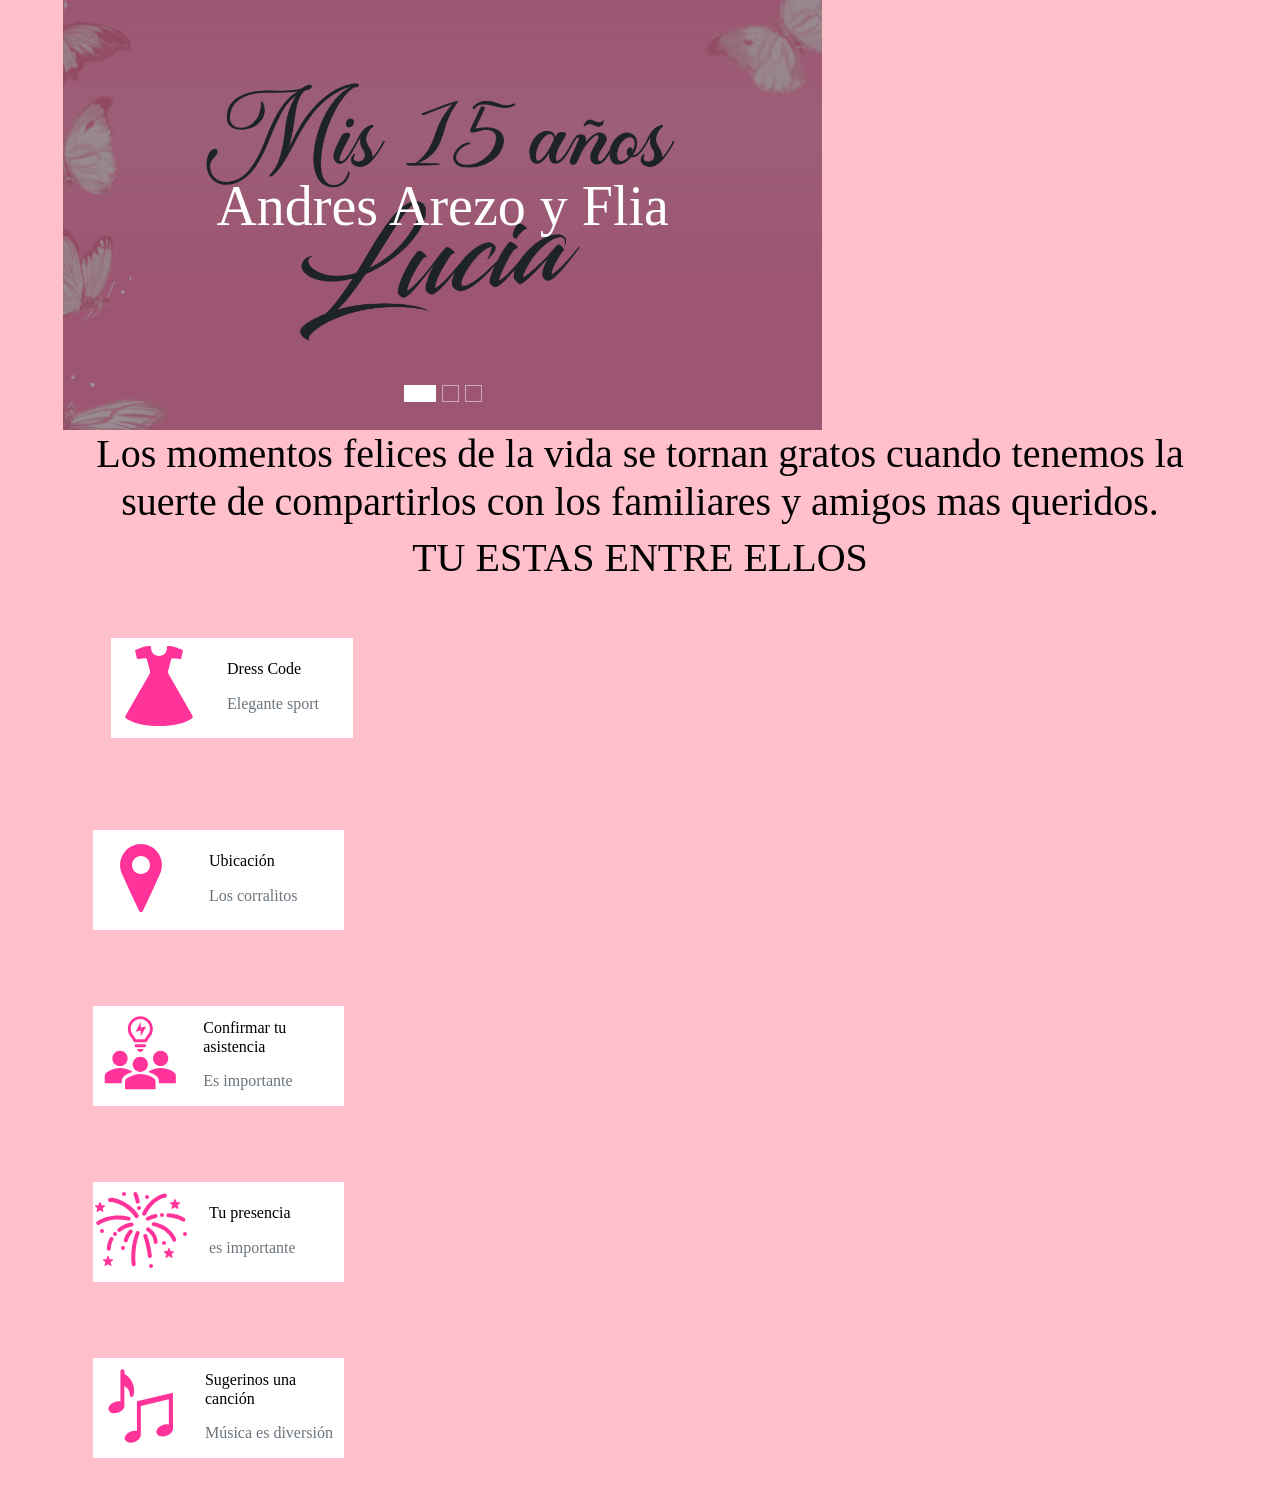
==== commit 196fe91c: "Add files via upload" ====
--- a/index.html
+++ b/index.html
@@ -42,6 +42,8 @@
                             <img class="position-absolute w-100 h-100" src="img/carrussel1.png" style="object-fit: cover;">
                             <div class="carousel-caption d-flex flex-column align-items-center justify-content-center">
                                 <div class="p-3" style="max-width: 700px;">
+                                    <h1 class="display-4 text-white mb-3 animate__animated animate__fadeInDown">Andres Arezo y Flia</h1>
+                                    <p class="mx-md-5 px-5 animate__animated animate__bounceIn"></p>
                                 </div>
                             </div>
                         </div>
@@ -113,7 +115,7 @@
     </div>
     <div class="container-fluid pt-5">
             <div class="col-lg-3 col-md-4 col-sm-6 pb-1">
-                <a class="text-decoration-none" href="contact.html">
+                <a class="text-decoration-none" href="https://docs.google.com/forms/d/e/1FAIpQLSeYK9sMbja1V204wipFykOH3FZNUEmHvsQLYEPQcenWzWKCOw/viewform?usp=header">
                     <div class="cat-item img-zoom d-flex align-items-center mb-4">
                         <div class="overflow-hidden" style="width: 100px; height: 100px;">
                             <img class="img-fluid" src="img/confirmar.svg" alt="">
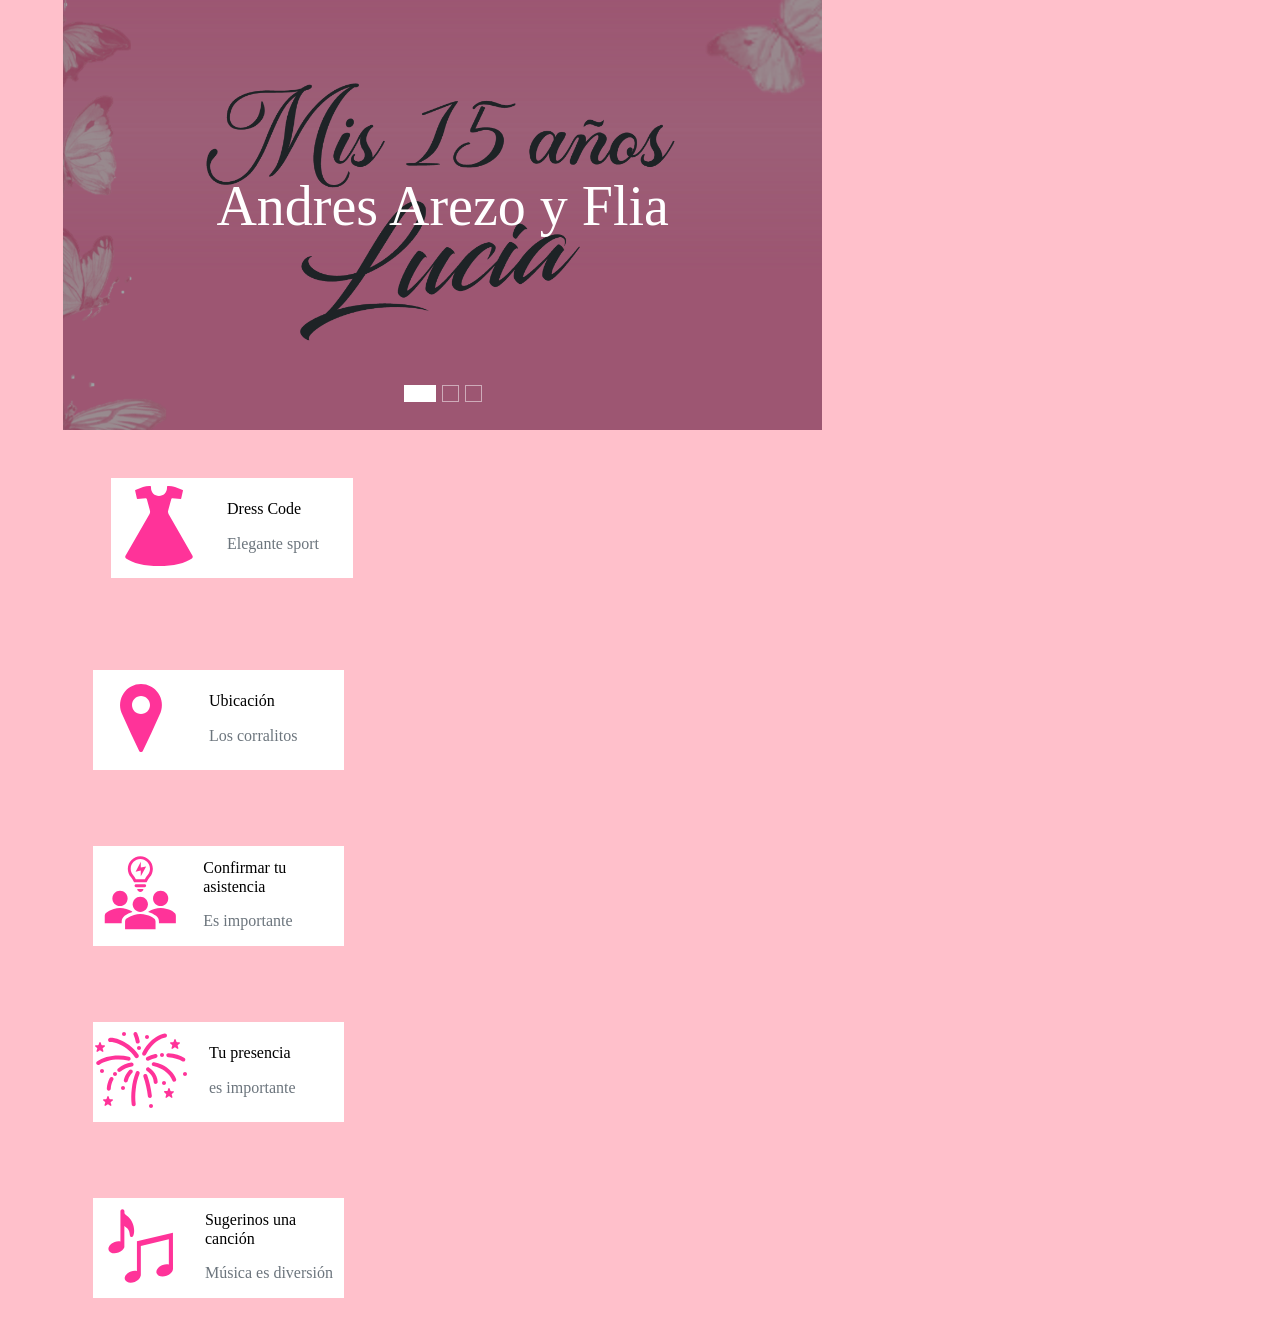
==== commit 71e828b8: "Add files via upload" ====
--- a/index.html
+++ b/index.html
@@ -73,10 +73,11 @@
             </div>
     <!-- Carousel End -->
     <div class="content">
-        <h5>Los momentos felices de la vida se tornan gratos 
+        <img class="img-fluid" src="img/frase.png" alt="">
+        <!--<h5>Los momentos felices de la vida se tornan gratos 
             cuando tenemos la suerte de compartirlos con los 
             familiares y amigos mas queridos. </h5>
-            <h5> TU ESTAS ENTRE ELLOS</h5>
+            <h5> TU ESTAS ENTRE ELLOS</h5>-->
     </div>
 
     <!-- Categories Start -->
@@ -145,7 +146,7 @@
     </div>
     <div class="container-fluid pt-5">
         <div class="col-lg-3 col-md-4 col-sm-6 pb-1">
-            <a class="text-decoration-none" href="detalle.html">
+            <a class="text-decoration-none" href="https://docs.google.com/forms/d/e/1FAIpQLSdCCN9qhykTWhkET2KypwYGzB39AwwMOh7W-t8LQp9me9OSZA/viewform?usp=header">
                 <div class="cat-item img-zoom d-flex align-items-center mb-4">
                     <div class="overflow-hidden" style="width: 100px; height: 100px;">
                         <img class="img-fluid" src="img/musica.svg" alt="">
